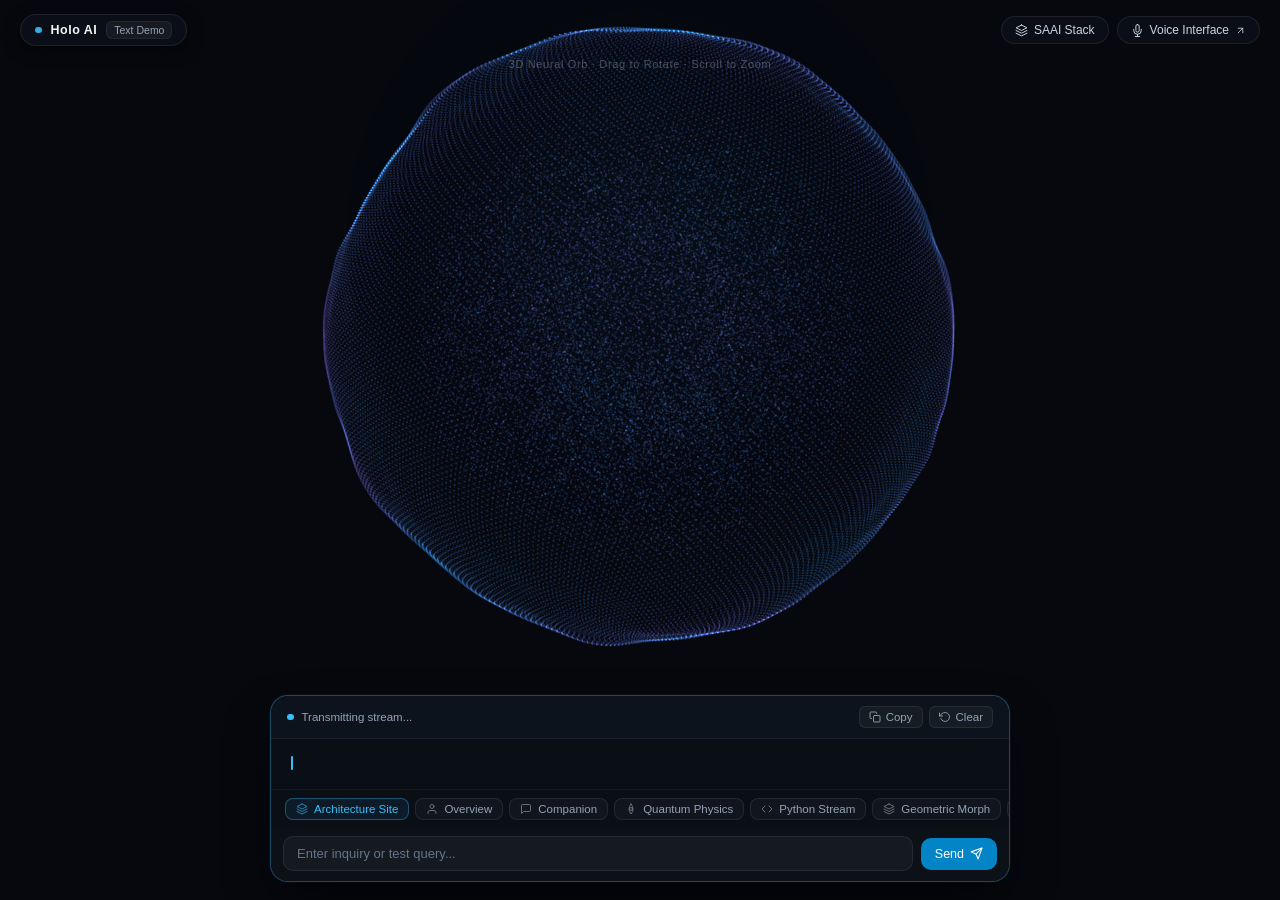
==== demo/index.html @ 4481451e "feat: add sovereign autonomous AI architectural showcase (site) triggered by 'site' command" ====
<!DOCTYPE html>
<html lang="en">
<head>
<meta charset="UTF-8">
<meta name="viewport" content="width=device-width, initial-scale=1.0, maximum-scale=1.0, user-scalable=no">
<title>Holo AI · Interface Demo</title>
<style>
  *, *::before, *::after {
    box-sizing: border-box;
    -webkit-tap-highlight-color: transparent;
  }
  html, body {
    margin: 0;
    padding: 0;
    width: 100%;
    height: 100%;
    overflow: hidden;
    background: #06080e;
    font-family: -apple-system, BlinkMacSystemFont, "Segoe UI", Roboto, "Helvetica Neue", Arial, sans-serif;
    color: #e2e8f0;
  }

  /* Soft, non-aggressive ambient lighting centered behind the Orb */
  #glow {
    position: fixed;
    left: 50%;
    top: 26%;
    width: 72vmin;
    height: 72vmin;
    margin: -36vmin 0 0 -36vmin;
    border-radius: 50%;
    background: radial-gradient(circle, rgba(56, 189, 248, 0.08) 0%, rgba(99, 102, 241, 0.035) 42%, rgba(6, 8, 14, 0) 70%);
    pointer-events: none;
    will-change: transform, opacity;
    transition: transform 0.2s ease-out, opacity 0.25s ease-out;
    z-index: 1;
  }

  /* 3D WebGL Particle Canvas */
  canvas#c {
    position: fixed;
    inset: 0;
    width: 100%;
    height: 100%;
    display: block;
    cursor: grab;
    outline: none;
    user-select: none;
    -webkit-user-select: none;
    touch-action: none;
    z-index: 2;
  }
  canvas#c:active {
    cursor: grabbing;
  }

  /* Top Minimalist Navigation Bar */
  .top-hud {
    position: fixed;
    top: 14px;
    left: 0;
    right: 0;
    display: flex;
    justify-content: space-between;
    align-items: center;
    padding: 0 20px;
    z-index: 10;
    pointer-events: none;
  }
  .hud-brand {
    display: flex;
    align-items: center;
    gap: 9px;
    background: rgba(13, 17, 25, 0.82);
    backdrop-filter: blur(18px);
    -webkit-backdrop-filter: blur(18px);
    border: 1px solid rgba(255, 255, 255, 0.08);
    border-radius: 9999px;
    padding: 6px 14px;
    box-shadow: 0 4px 18px rgba(0, 0, 0, 0.45);
    pointer-events: auto;
  }
  .hud-dot {
    width: 6.5px;
    height: 6.5px;
    border-radius: 50%;
    background: #38bdf8;
    opacity: 0.9;
  }
  .hud-title {
    font-size: 12.5px;
    font-weight: 600;
    letter-spacing: 0.04em;
    color: #f1f5f9;
  }
  .hud-mode-pill {
    font-size: 10.5px;
    font-weight: 500;
    padding: 2px 7px;
    border-radius: 6px;
    background: rgba(255, 255, 255, 0.05);
    color: #94a3b8;
    border: 1px solid rgba(255, 255, 255, 0.06);
  }
  .hud-actions {
    display: flex;
    gap: 8px;
    pointer-events: auto;
  }
  .hud-btn {
    display: inline-flex;
    align-items: center;
    gap: 6px;
    background: rgba(13, 17, 25, 0.82);
    backdrop-filter: blur(18px);
    -webkit-backdrop-filter: blur(18px);
    border: 1px solid rgba(255, 255, 255, 0.08);
    color: #cbd5e1;
    font-size: 12px;
    font-weight: 500;
    padding: 6px 13px;
    border-radius: 9999px;
    text-decoration: none;
    transition: all 0.2s ease;
    cursor: pointer;
  }
  .hud-btn:hover {
    background: rgba(26, 32, 46, 0.9);
    border-color: rgba(255, 255, 255, 0.16);
    color: #f8fafc;
  }

  /* Refined, Minimal Console BELOW the Orb */
  .console-wrapper {
    position: fixed;
    bottom: 18px;
    left: 50%;
    transform: translateX(-50%);
    width: min(92vw, 740px);
    max-height: 46vh;
    display: flex;
    flex-direction: column;
    background: rgba(12, 16, 24, 0.88);
    backdrop-filter: blur(24px);
    -webkit-backdrop-filter: blur(24px);
    border: 1px solid rgba(255, 255, 255, 0.08);
    border-radius: 18px;
    box-shadow: 0 24px 50px -10px rgba(0, 0, 0, 0.75), 0 0 0 1px rgba(255, 255, 255, 0.03);
    z-index: 20;
    overflow: hidden;
    transition: border-color 0.25s ease;
  }
  .console-wrapper.active-stream {
    border-color: rgba(56, 189, 248, 0.35);
  }

  /* Console Header */
  .console-header {
    display: flex;
    justify-content: space-between;
    align-items: center;
    padding: 10px 16px;
    background: rgba(18, 24, 36, 0.55);
    border-bottom: 1px solid rgba(255, 255, 255, 0.06);
  }
  .console-status {
    display: flex;
    align-items: center;
    gap: 8px;
    font-size: 11.5px;
    font-weight: 500;
    color: #94a3b8;
  }
  .status-light {
    width: 6.5px;
    height: 6.5px;
    border-radius: 50%;
    background: #10b981;
    transition: background 0.25s;
  }
  .status-light.streaming {
    background: #38bdf8;
    animation: pulseDot 1s infinite alternate ease-in-out;
  }
  .console-tools {
    display: flex;
    align-items: center;
    gap: 6px;
  }
  .tool-btn {
    display: inline-flex;
    align-items: center;
    gap: 5px;
    background: rgba(255, 255, 255, 0.04);
    border: 1px solid rgba(255, 255, 255, 0.08);
    color: #94a3b8;
    font-size: 11.5px;
    padding: 4px 9px;
    border-radius: 6px;
    cursor: pointer;
    transition: all 0.15s ease;
  }
  .tool-btn:hover {
    color: #f1f5f9;
    border-color: rgba(255, 255, 255, 0.18);
    background: rgba(255, 255, 255, 0.08);
  }

  /* Scrollable Text Body */
  .console-body {
    flex: 1 1 auto;
    overflow-y: auto;
    padding: 14px 18px;
    font-size: 13.5px;
    line-height: 1.62;
    color: #e2e8f0;
    max-height: 230px;
  }
  .console-body::-webkit-scrollbar {
    width: 4px;
  }
  .console-body::-webkit-scrollbar-track {
    background: transparent;
  }
  .console-body::-webkit-scrollbar-thumb {
    background: rgba(255, 255, 255, 0.12);
    border-radius: 4px;
  }
  .console-body::-webkit-scrollbar-thumb:hover {
    background: rgba(255, 255, 255, 0.22);
  }

  /* User Query Pill */
  .user-query-tag {
    display: inline-flex;
    align-items: center;
    gap: 6px;
    font-size: 11px;
    font-weight: 500;
    color: #cbd5e1;
    background: rgba(255, 255, 255, 0.05);
    border: 1px solid rgba(255, 255, 255, 0.08);
    padding: 3px 9px;
    border-radius: 6px;
    margin-bottom: 12px;
    animation: queryAppear 0.22s cubic-bezier(0.16, 1, 0.3, 1) both;
  }
  @keyframes queryAppear {
    0% { opacity: 0; transform: translateY(-4px); }
    100% { opacity: 1; transform: translateY(0); }
  }

  /* Typography */
  .stream-text {
    word-break: break-word;
    font-feature-settings: "cv02", "cv03", "cv04", "cv11";
  }
  .stream-text strong {
    color: #f1f5f9;
    font-weight: 600;
  }
  .stream-text code {
    background: rgba(255, 255, 255, 0.06);
    color: #e2e8f0;
    padding: 2px 5px;
    border-radius: 4px;
    font-size: 12.5px;
    font-family: ui-monospace, SFMono-Regular, Menlo, Monaco, Consolas, monospace;
    border: 1px solid rgba(255, 255, 255, 0.08);
  }
  .stream-text pre {
    background: rgba(6, 9, 15, 0.85);
    border: 1px solid rgba(255, 255, 255, 0.08);
    border-radius: 8px;
    padding: 10px 14px;
    overflow-x: auto;
    margin: 8px 0;
    font-family: ui-monospace, SFMono-Regular, Menlo, Monaco, Consolas, monospace;
    font-size: 12px;
    color: #e2e8f0;
  }
  .para-gap {
    height: 12px;
  }

  /* ================= BUTTERY SMOOTH TOKEN ANIMATIONS ================= */
  @keyframes streamWordFade {
    0% {
      opacity: 0;
      transform: translateY(4px);
      filter: blur(2.5px);
    }
    100% {
      opacity: 1;
      transform: translateY(0);
      filter: blur(0);
    }
  }

  .stream-word {
    display: inline-block;
    white-space: pre-wrap;
    animation: streamWordFade 0.24s cubic-bezier(0.16, 1, 0.3, 1) both;
    will-change: transform, opacity, filter;
  }

  @keyframes blockFadeIn {
    0% {
      opacity: 0;
      transform: translateY(6px);
    }
    100% {
      opacity: 1;
      transform: translateY(0);
    }
  }

  .block-appear {
    animation: blockFadeIn 0.28s cubic-bezier(0.16, 1, 0.3, 1) both;
  }

  /* Smooth breathing vertical caret */
  .lively-cursor {
    display: inline-block;
    width: 2px;
    height: 14px;
    background: #38bdf8;
    margin-left: 2px;
    vertical-align: -2px;
    border-radius: 1px;
    animation: smoothCaretPulse 0.8s ease-in-out infinite alternate;
  }
  @keyframes smoothCaretPulse {
    0% { opacity: 0.25; transform: scaleY(0.85); }
    100% { opacity: 1; transform: scaleY(1); }
  }

  /* Quick Chips Row */
  .chips-row {
    display: flex;
    gap: 6px;
    padding: 8px 14px;
    overflow-x: auto;
    white-space: nowrap;
    border-top: 1px solid rgba(255, 255, 255, 0.05);
  }
  .chips-row::-webkit-scrollbar {
    height: 0;
  }
  .chip {
    flex: 0 0 auto;
    display: inline-flex;
    align-items: center;
    gap: 6px;
    background: rgba(255, 255, 255, 0.03);
    border: 1px solid rgba(255, 255, 255, 0.08);
    color: #94a3b8;
    font-size: 11.5px;
    font-weight: 500;
    padding: 4px 10px;
    border-radius: 8px;
    cursor: pointer;
    transition: all 0.15s ease;
    user-select: none;
  }
  .chip svg {
    opacity: 0.7;
    transition: opacity 0.15s ease;
  }
  .chip:hover {
    background: rgba(255, 255, 255, 0.07);
    border-color: rgba(255, 255, 255, 0.16);
    color: #f1f5f9;
  }
  .chip:hover svg {
    opacity: 1;
  }

  /* Input Bar */
  .console-input-bar {
    display: flex;
    align-items: center;
    gap: 8px;
    padding: 8px 12px 10px 12px;
    background: rgba(12, 16, 24, 0.95);
  }
  .input-field {
    flex: 1;
    background: rgba(255, 255, 255, 0.04);
    border: 1px solid rgba(255, 255, 255, 0.08);
    border-radius: 10px;
    padding: 9px 13px;
    font-size: 13px;
    color: #f8fafc;
    outline: none;
    transition: border-color 0.2s;
  }
  .input-field::placeholder {
    color: #64748b;
  }
  .input-field:focus {
    border-color: rgba(56, 189, 248, 0.45);
  }
  .send-btn {
    display: inline-flex;
    align-items: center;
    gap: 6px;
    background: #0284c7;
    border: none;
    color: #ffffff;
    font-size: 12.5px;
    font-weight: 500;
    padding: 9px 14px;
    border-radius: 10px;
    cursor: pointer;
    transition: background 0.15s ease, opacity 0.15s ease;
  }
  .send-btn:hover {
    background: #0369a1;
  }
  .send-btn:active {
    opacity: 0.9;
  }

  .orb-hint {
    position: fixed;
    top: 58px;
    left: 50%;
    transform: translateX(-50%);
    font-size: 11px;
    color: rgba(148, 163, 184, 0.45);
    letter-spacing: 0.06em;
    pointer-events: none;
    z-index: 5;
    text-align: center;
  }

  @keyframes pulseDot {
    0%, 100% { opacity: 1; }
    50% { opacity: 0.35; }
  }

  @media (max-width: 640px) {
    .console-wrapper {
      width: 95vw;
      bottom: 10px;
      max-height: 52vh;
    }
    .console-body {
      max-height: 180px;
      padding: 10px 14px;
      font-size: 12.8px;
    }
    .hud-title {
      font-size: 12px;
    }
    .hud-mode-pill {
      display: none;
    }
  }

  /* Interactive Architecture Showcase Modal */
  .site-preview-modal {
    position: fixed;
    inset: 0;
    z-index: 1000;
    display: flex;
    align-items: center;
    justify-content: center;
    padding: 20px;
    opacity: 0;
    pointer-events: none;
    transition: opacity 0.28s cubic-bezier(0.16, 1, 0.3, 1);
  }
  .site-preview-modal.active {
    opacity: 1;
    pointer-events: auto;
  }
  .site-preview-backdrop {
    position: absolute;
    inset: 0;
    background: rgba(4, 6, 10, 0.85);
    backdrop-filter: blur(16px);
    -webkit-backdrop-filter: blur(16px);
  }
  .site-preview-container {
    position: relative;
    width: 100%;
    max-width: 1160px;
    height: 88vh;
    max-height: 900px;
    background: #06080e;
    border: 1px solid rgba(255, 255, 255, 0.12);
    border-radius: 14px;
    box-shadow: 0 24px 60px rgba(0, 0, 0, 0.75), 0 0 0 1px rgba(56, 189, 248, 0.15);
    display: flex;
    flex-direction: column;
    overflow: hidden;
    transform: scale(0.96) translateY(8px);
    transition: transform 0.28s cubic-bezier(0.16, 1, 0.3, 1);
  }
  .site-preview-modal.active .site-preview-container {
    transform: scale(1) translateY(0);
  }
  .site-preview-header {
    height: 48px;
    padding: 0 16px;
    background: rgba(12, 16, 24, 0.95);
    border-bottom: 1px solid rgba(255, 255, 255, 0.08);
    display: flex;
    align-items: center;
    justify-content: space-between;
    flex-shrink: 0;
  }
  .site-preview-title-wrap {
    display: flex;
    align-items: center;
    gap: 8px;
  }
  .preview-dot {
    width: 7px;
    height: 7px;
    border-radius: 50%;
    background: #10b981;
    box-shadow: 0 0 8px rgba(16, 185, 129, 0.6);
  }
  .preview-title {
    font-size: 12px;
    font-weight: 600;
    letter-spacing: 0.03em;
    color: #e2e8f0;
    font-family: ui-monospace, SFMono-Regular, monospace;
  }
  .preview-tag {
    font-size: 9px;
    font-weight: 600;
    letter-spacing: 0.08em;
    color: #38bdf8;
    background: rgba(56, 189, 248, 0.1);
    padding: 2px 6px;
    border-radius: 3px;
    font-family: ui-monospace, SFMono-Regular, monospace;
  }
  .site-preview-actions {
    display: flex;
    align-items: center;
    gap: 8px;
  }
  .preview-btn {
    display: inline-flex;
    align-items: center;
    gap: 5px;
    padding: 5px 10px;
    border-radius: 6px;
    font-size: 11px;
    font-weight: 500;
    color: #38bdf8;
    background: rgba(56, 189, 248, 0.1);
    border: 1px solid rgba(56, 189, 248, 0.25);
    text-decoration: none;
    transition: all 0.18s ease;
  }
  .preview-btn:hover {
    background: rgba(56, 189, 248, 0.2);
    color: #ffffff;
  }
  .preview-close-btn {
    display: inline-flex;
    align-items: center;
    justify-content: center;
    width: 28px;
    height: 28px;
    border-radius: 6px;
    background: transparent;
    border: 1px solid rgba(255, 255, 255, 0.08);
    color: #94a3b8;
    cursor: pointer;
    transition: all 0.18s ease;
  }
  .preview-close-btn:hover {
    background: rgba(255, 255, 255, 0.08);
    color: #ffffff;
  }
  .site-preview-body {
    flex: 1;
    position: relative;
    background: #06080e;
  }
  .site-preview-body iframe {
    width: 100%;
    height: 100%;
    border: 0;
    display: block;
    background: #06080e;
  }

  /* Console Embedded Card */
  .console-site-card {
    margin-top: 14px;
    padding: 13px 15px;
    border-radius: 10px;
    background: rgba(14, 20, 30, 0.85);
    border: 1px solid rgba(56, 189, 248, 0.25);
    display: flex;
    flex-direction: column;
    gap: 8px;
    box-shadow: 0 8px 24px rgba(0, 0, 0, 0.45);
    animation: cardAppear 0.35s cubic-bezier(0.16, 1, 0.3, 1) forwards;
  }
  @keyframes cardAppear {
    from { opacity: 0; transform: translateY(6px); }
    to { opacity: 1; transform: translateY(0); }
  }
  .console-site-card-header {
    display: flex;
    align-items: center;
    justify-content: space-between;
    gap: 8px;
  }
  .console-site-badge {
    display: inline-flex;
    align-items: center;
    gap: 5px;
    font-family: ui-monospace, SFMono-Regular, monospace;
    font-size: 10px;
    letter-spacing: 0.08em;
    color: #38bdf8;
    background: rgba(56, 189, 248, 0.1);
    border: 1px solid rgba(56, 189, 248, 0.25);
    padding: 2px 7px;
    border-radius: 4px;
  }
  .console-site-title {
    font-size: 13px;
    font-weight: 600;
    color: #f1f5f9;
  }
  .console-site-sub {
    font-size: 11.5px;
    color: #94a3b8;
    line-height: 1.45;
  }
  .console-site-actions {
    display: flex;
    gap: 8px;
    margin-top: 4px;
    flex-wrap: wrap;
  }
  .console-site-btn {
    display: inline-flex;
    align-items: center;
    gap: 6px;
    padding: 6px 12px;
    border-radius: 6px;
    font-size: 11px;
    font-weight: 500;
    cursor: pointer;
    text-decoration: none;
    transition: all 0.2s ease;
  }
  .console-site-btn-primary {
    background: rgba(56, 189, 248, 0.14);
    color: #38bdf8;
    border: 1px solid rgba(56, 189, 248, 0.35);
  }
  .console-site-btn-primary:hover {
    background: rgba(56, 189, 248, 0.25);
    border-color: #38bdf8;
    color: #ffffff;
  }
  .console-site-btn-secondary {
    background: rgba(255, 255, 255, 0.04);
    color: #cbd5e1;
    border: 1px solid rgba(255, 255, 255, 0.1);
  }
  .console-site-btn-secondary:hover {
    background: rgba(255, 255, 255, 0.08);
    border-color: rgba(255, 255, 255, 0.2);
    color: #ffffff;
  }
  .chip-accent {
    border-color: rgba(56, 189, 248, 0.35) !important;
    background: rgba(56, 189, 248, 0.08) !important;
    color: #38bdf8 !important;
  }
  .chip-accent:hover {
    background: rgba(56, 189, 248, 0.16) !important;
    border-color: #38bdf8 !important;
    color: #ffffff !important;
  }

</style>
</head>
<body>

<div id="glow"></div>
<canvas id="c"></canvas>

<!-- Top Navigation Bar -->
<div class="top-hud">
  <div class="hud-brand">
    <div class="hud-dot"></div>
    <span class="hud-title">Holo AI</span>
    <span class="hud-mode-pill">Text Demo</span>
  </div>
  <div class="hud-actions">
    <button type="button" onclick="openSitePreview()" class="hud-btn" title="View SAAI Architectural Stack">
      <svg width="13" height="13" viewBox="0 0 24 24" fill="none" stroke="currentColor" stroke-width="1.8" stroke-linecap="round" stroke-linejoin="round">
        <polygon points="12 2 2 7 12 12 22 7 12 2"></polygon>
        <polyline points="2 17 12 22 22 17"></polyline>
        <polyline points="2 12 12 17 22 12"></polyline>
      </svg>
      <span>SAAI Stack</span>
    </button>
    <a href="../" class="hud-btn" title="Open Full Voice Companion">
      <svg width="13" height="13" viewBox="0 0 24 24" fill="none" stroke="currentColor" stroke-width="1.8" stroke-linecap="round" stroke-linejoin="round">
        <path d="M12 1a3 3 0 0 0-3 3v8a3 3 0 0 0 6 0V4a3 3 0 0 0-3-3z"></path>
        <path d="M19 10v2a7 7 0 0 1-14 0v-2"></path>
        <line x1="12" y1="19" x2="12" y2="23"></line>
        <line x1="8" y1="23" x2="16" y2="23"></line>
      </svg>
      <span>Voice Interface</span>
      <svg width="11" height="11" viewBox="0 0 24 24" fill="none" stroke="currentColor" stroke-width="1.8" stroke-linecap="round" stroke-linejoin="round">
        <line x1="7" y1="17" x2="17" y2="7"></line>
        <polyline points="7 7 17 7 17 17"></polyline>
      </svg>
    </a>
  </div>
</div>

<div class="orb-hint">3D Neural Orb · Drag to Rotate · Scroll to Zoom</div>

<!-- Lively Agent Output Console Placed Cleanly BELOW the Orb -->
<div class="console-wrapper" id="consoleWrapper">
  <!-- Console Header -->
  <div class="console-header">
    <div class="console-status">
      <span class="status-light" id="statusLight"></span>
      <span id="statusText">System Ready</span>
    </div>
    <div class="console-tools">
      <button type="button" class="tool-btn" id="btnCopy" title="Copy text">
        <svg width="12" height="12" viewBox="0 0 24 24" fill="none" stroke="currentColor" stroke-width="1.8" stroke-linecap="round" stroke-linejoin="round">
          <rect x="9" y="9" width="13" height="13" rx="2" ry="2"></rect>
          <path d="M5 15H4a2 2 0 0 1-2-2V4a2 2 0 0 1 2-2h9a2 2 0 0 1 2 2v1"></path>
        </svg>
        <span>Copy</span>
      </button>
      <button type="button" class="tool-btn" id="btnClear" title="Clear console">
        <svg width="12" height="12" viewBox="0 0 24 24" fill="none" stroke="currentColor" stroke-width="1.8" stroke-linecap="round" stroke-linejoin="round">
          <polyline points="1 4 1 10 7 10"></polyline>
          <path d="M3.51 15a9 9 0 1 0 2.13-9.36L1 10"></path>
        </svg>
        <span>Clear</span>
      </button>
    </div>
  </div>

  <!-- Scrollable Output Stream Body -->
  <div class="console-body" id="consoleBody">
    <div id="queryTagWrap"></div>
    <div class="stream-text" id="streamTarget"></div>
  </div>

  <!-- Quick Interactive Chips with Clean Minimal SVG Icons -->
  <div class="chips-row">
    <div class="chip chip-accent" data-prompt="site">
      <svg width="12" height="12" viewBox="0 0 24 24" fill="none" stroke="currentColor" stroke-width="1.8" stroke-linecap="round" stroke-linejoin="round">
        <polygon points="12 2 2 7 12 12 22 7 12 2"></polygon>
        <polyline points="2 17 12 22 22 17"></polyline>
        <polyline points="2 12 12 17 22 12"></polyline>
      </svg>
      <span>Architecture Site</span>
    </div>
    <div class="chip" data-prompt="Introduce yourself and explain the system architecture.">
      <svg width="12" height="12" viewBox="0 0 24 24" fill="none" stroke="currentColor" stroke-width="1.8" stroke-linecap="round" stroke-linejoin="round">
        <path d="M20 21v-2a4 4 0 0 0-4-4H8a4 4 0 0 0-4 4v2"></path>
        <circle cx="12" cy="7" r="4"></circle>
      </svg>
      <span>Overview</span>
    </div>
    <div class="chip" data-prompt="Kaise ho aap? Hinglish me companion style me baat karo.">
      <svg width="12" height="12" viewBox="0 0 24 24" fill="none" stroke="currentColor" stroke-width="1.8" stroke-linecap="round" stroke-linejoin="round">
        <path d="M21 15a2 2 0 0 1-2 2H7l-4 4V5a2 2 0 0 1 2-2h14a2 2 0 0 1 2 2z"></path>
      </svg>
      <span>Companion</span>
    </div>
    <div class="chip" data-prompt="Explain Quantum Superposition and wave function collapse concisely.">
      <svg width="12" height="12" viewBox="0 0 24 24" fill="none" stroke="currentColor" stroke-width="1.8" stroke-linecap="round" stroke-linejoin="round">
        <circle cx="12" cy="12" r="3"></circle>
        <path d="M12 2a15.3 15.3 0 0 1 4 10 15.3 15.3 0 0 1-4 10 15.3 15.3 0 0 1-4-10 15.3 15.3 0 0 1 4-10z"></path>
      </svg>
      <span>Quantum Physics</span>
    </div>
    <div class="chip" data-prompt="Write an efficient Python async stream generator snippet.">
      <svg width="12" height="12" viewBox="0 0 24 24" fill="none" stroke="currentColor" stroke-width="1.8" stroke-linecap="round" stroke-linejoin="round">
        <polyline points="16 18 22 12 16 6"></polyline>
        <polyline points="8 6 2 12 8 18"></polyline>
      </svg>
      <span>Python Stream</span>
    </div>
    <div class="chip" data-prompt="Switch orb shape to a 3D geometric heart.">
      <svg width="12" height="12" viewBox="0 0 24 24" fill="none" stroke="currentColor" stroke-width="1.8" stroke-linecap="round" stroke-linejoin="round">
        <polygon points="12 2 2 7 12 12 22 7 12 2"></polygon>
        <polyline points="2 17 12 22 22 17"></polyline>
        <polyline points="2 12 12 17 22 12"></polyline>
      </svg>
      <span>Geometric Morph</span>
    </div>
    <div class="chip" data-prompt="Explain the WebGL simplex noise implementation in the vertex shader.">
      <svg width="12" height="12" viewBox="0 0 24 24" fill="none" stroke="currentColor" stroke-width="1.8" stroke-linecap="round" stroke-linejoin="round">
        <rect x="3" y="3" width="18" height="18" rx="2" ry="2"></rect>
        <line x1="3" y1="9" x2="21" y2="9"></line>
        <line x1="9" y1="21" x2="9" y2="9"></line>
      </svg>
      <span>Shader Pipeline</span>
    </div>
  </div>

  <!-- Input Bar with Clean SVG Arrow -->
  <form class="console-input-bar" id="inputForm">
    <input type="text" class="input-field" id="promptInput" placeholder="Enter inquiry or test query..." autocomplete="off" />
    <button type="submit" class="send-btn">
      <span>Send</span>
      <svg width="13" height="13" viewBox="0 0 24 24" fill="none" stroke="currentColor" stroke-width="2" stroke-linecap="round" stroke-linejoin="round">
        <line x1="22" y1="2" x2="11" y2="13"></line>
        <polygon points="22 2 15 22 11 13 2 9 22 2"></polygon>
      </svg>
    </button>
  </form>
</div>

<!-- Interactive Architecture Showcase Modal -->
<div id="sitePreviewModal" class="site-preview-modal" aria-hidden="true">
  <div class="site-preview-backdrop" id="sitePreviewBackdrop"></div>
  <div class="site-preview-container" role="dialog" aria-modal="true" aria-label="SAAI Architectural Showcase">
    <div class="site-preview-header">
      <div class="site-preview-title-wrap">
        <span class="preview-dot"></span>
        <span class="preview-title">SAAI // Autonomous AI Architectural Showcase</span>
        <span class="preview-tag">LIVE HUD</span>
      </div>
      <div class="site-preview-actions">
        <a id="siteFullLink" href="../site" target="_blank" rel="noopener" class="preview-btn">
          <span>Open Full Screen</span>
          <svg width="12" height="12" viewBox="0 0 24 24" fill="none" stroke="currentColor" stroke-width="2" stroke-linecap="round" stroke-linejoin="round">
            <line x1="7" y1="17" x2="17" y2="7"></line>
            <polyline points="7 7 17 7 17 17"></polyline>
          </svg>
        </a>
        <button type="button" id="closeSitePreview" class="preview-close-btn" aria-label="Close Preview">
          <svg width="14" height="14" viewBox="0 0 24 24" fill="none" stroke="currentColor" stroke-width="2" stroke-linecap="round" stroke-linejoin="round">
            <line x1="18" y1="6" x2="6" y2="18"></line>
            <line x1="6" y1="6" x2="18" y2="18"></line>
          </svg>
        </button>
      </div>
    </div>
    <div class="site-preview-body">
      <iframe id="sitePreviewIframe" src="" loading="lazy"></iframe>
    </div>
  </div>
</div>

<script>
// ================= EXACT 3D WEBGL PARTICLE ORB ENGINE (PURE GEOMETRY) =================
const cv = document.getElementById('c');
const gl = cv.getContext('webgl', { antialias: false, alpha: true, premultipliedAlpha: true });
const glowEl = document.getElementById('glow');
const DPR = Math.min(window.devicePixelRatio || 1, 2);
let W = 1, H = 1;

function resize() {
  W = cv.width = Math.floor(innerWidth * DPR);
  H = cv.height = Math.floor(innerHeight * DPR);
  gl.viewport(0, 0, W, H);
}
window.addEventListener('resize', resize);

const VS = `
precision highp float;
attribute vec3 aFrom;
attribute vec3 aTo;
attribute float aSeed;
attribute vec4 aCol;
uniform float uTime, uLevel, uBass, uMid, uHigh, uRotY, uRotX, uDPR, uMorph;
uniform vec2 uScale;
uniform vec2 uOffset;
varying vec3 vColor;
varying float vA;

vec3 mod289(vec3 x){return x-floor(x*(1.0/289.0))*289.0;}
vec4 mod289(vec4 x){return x-floor(x*(1.0/289.0))*289.0;}
vec4 permute(vec4 x){return mod289(((x*34.0)+1.0)*x);}
vec4 taylorInvSqrt(vec4 r){return 1.79284291400159-0.85373472095314*r;}

float snoise(vec3 v){
  const vec2 C=vec2(1.0/6.0,1.0/3.0);
  const vec4 D=vec4(0.0,0.5,1.0,2.0);
  vec3 i=floor(v+dot(v,C.yyy));
  vec3 x0=v-i+dot(i,C.xxx);
  vec3 g=step(x0.yzx,x0.xyz);
  vec3 l=1.0-g;
  vec3 i1=min(g.xyz,l.zxy);
  vec3 i2=max(g.xyz,l.zxy);
  vec3 x1=x0-i1+C.xxx;
  vec3 x2=x0-i2+C.yyy;
  vec3 x3=x0-D.yyy;
  i=mod289(i);
  vec4 p=permute(permute(permute(i.z+vec4(0.0,i1.z,i2.z,1.0))+i.y+vec4(0.0,i1.y,i2.y,1.0))+i.x+vec4(0.0,i1.x,i2.x,1.0));
  float n_=0.142857142857;
  vec3 ns=n_*D.wyz-D.xzx;
  vec4 j=p-49.0*floor(p*ns.z*ns.z);
  vec4 x_=floor(j*ns.z);
  vec4 y_=floor(j-7.0*x_);
  vec4 x=x_*ns.x+ns.yyyy;
  vec4 y=y_*ns.x+ns.yyyy;
  vec4 h=1.0-abs(x)-abs(y);
  vec4 b0=vec4(x.xy,y.xy);
  vec4 b1=vec4(x.zw,y.zw);
  vec4 s0=floor(b0)*2.0+1.0;
  vec4 s1=floor(b1)*2.0+1.0;
  vec4 sh=-step(h,vec4(0.0));
  vec4 a0=b0.xzyw+s0.xzyw*sh.xxyy;
  vec4 a1=b1.xzyw+s1.xzyw*sh.zzww;
  vec3 p0=vec3(a0.xy,h.x);
  vec3 p1=vec3(a0.zw,h.y);
  vec3 p2=vec3(a1.xy,h.z);
  vec3 p3=vec3(a1.zw,h.w);
  vec4 norm=taylorInvSqrt(vec4(dot(p0,p0),dot(p1,p1),dot(p2,p2),dot(p3,p3)));
  p0*=norm.x;p1*=norm.y;p2*=norm.z;p3*=norm.w;
  vec4 m=max(0.6-vec4(dot(x0,x0),dot(x1,x1),dot(x2,x2),dot(x3,x3)),0.0);
  m=m*m;
  return 42.0*dot(m*m,vec4(dot(p0,x0),dot(p1,x1),dot(p2,x2),dot(p3,x3)));
}

void main(){
  float t=uTime;
  float m=clamp((uMorph-aSeed*0.45)/0.55, 0.0, 1.0);
  m=m*m*(3.0-2.0*m);
  vec3 pos=mix(aFrom, aTo, m);
  float mid=sin(3.14159265*m);

  float ang=mid*(1.2+aSeed*2.5);
  float ca=cos(ang), sa=sin(ang);
  pos=vec3(pos.x*ca+pos.z*sa, pos.y, -pos.x*sa+pos.z*ca);
  pos+=vec3(sin(aSeed*127.1), sin(aSeed*311.7), sin(aSeed*74.7))*0.45*mid;

  // Exact Simplex Wave Harmonics from index.html (Pure and clean, zero distortion on touch)
  vec3 dir=normalize(pos+vec3(0.0001));
  float n=snoise(pos*1.5+vec3(0.0, t*0.15, t*0.10));
  float n2=snoise(pos*4.5+vec3(t*0.3, 0.0, -t*0.2));
  float d=(n*(0.012+uLevel*0.05+uBass*0.03)+n2*(0.004+uMid*0.015+uHigh*0.008));
  pos+=dir*d;
  pos*=1.0+uBass*0.05;

  // 3D Matrix Rotation & Perspective Projection
  float cy=cos(uRotY), sy=sin(uRotY), cx=cos(uRotX), sx=sin(uRotX);
  vec3 r1=vec3(pos.x*cy+pos.z*sy, pos.y, -pos.x*sy+pos.z*cy);
  vec3 r2=vec3(r1.x, r1.y*cx-r1.z*sx, r1.y*sx+r1.z*cx);
  float f=1.0/(2.6-r2.z*0.8);
  
  // Clean offset to position orb above console
  gl_Position=vec4(r2.x*f*uScale.x*2.6 + uOffset.x, r2.y*f*uScale.y*2.6 + uOffset.y, 0.0, 1.0);

  float depth=clamp((r2.z/1.6)*0.5+0.5, 0.0, 1.0);
  gl_PointSize=(1.1+depth*2.2+aSeed*0.7)*uDPR*(1.0+uLevel*0.5);

  float cmix=n*0.5+0.5+mid*0.4;
  vec3 c1=vec3(0.12, 0.65, 0.95);
  vec3 c2=vec3(0.50, 0.38, 0.95);
  vec3 c3=vec3(0.85, 0.40, 0.80);
  vec3 col=mix(c1, c2, clamp(cmix+depth*0.3-0.2, 0.0, 1.0));
  col=mix(col, c3, clamp(uLevel*1.0*cmix, 0.0, 0.6));
  vec3 themeCol=col*(0.45+depth*0.65);
  float themeA=(0.30+mid*0.14)*(0.25+depth*0.75);
  vColor=themeCol;
  vA=themeA;
}
`;

const FS = `
precision mediump float;
varying vec3 vColor;
varying float vA;
void main(){
  float circ=1.0-smoothstep(0.05, 0.5, length(gl_PointCoord-0.5));
  float al=circ*vA;
  gl_FragColor=vec4(vColor*al, al*0.5);
}
`;

function createShader(type, src) {
  const s = gl.createShader(type);
  gl.shaderSource(s, src);
  gl.compileShader(s);
  if (!gl.getShaderParameter(s, gl.COMPILE_STATUS)) {
    console.error(gl.getShaderInfoLog(s));
  }
  return s;
}

const prog = gl.createProgram();
gl.attachShader(prog, createShader(gl.VERTEX_SHADER, VS));
gl.attachShader(prog, createShader(gl.FRAGMENT_SHADER, FS));
gl.linkProgram(prog);
gl.useProgram(prog);

// 65,000 Particles 3D Geometry
const N = 65000;
const R = Math.random;

function rndDir() {
  const u = R() * 2 - 1, t = R() * 6.2832, r = Math.sqrt(1 - u * u);
  return [Math.cos(t) * r, u, Math.sin(t) * r];
}

function genSphere() {
  const out = new Float32Array(N * 3), NS = Math.floor(N * 0.75), GA = Math.PI * (3 - Math.sqrt(5));
  for (let i = 0; i < N; i++) {
    let x, y, z;
    if (i < NS) {
      y = 1 - (i / (NS - 1)) * 2;
      const r = Math.sqrt(1 - y * y), t = GA * i;
      x = Math.cos(t) * r;
      z = Math.sin(t) * r;
    } else {
      const d = rndDir(), rad = 0.2 + 0.55 * Math.pow(R(), 0.7);
      x = d[0] * rad;
      y = d[1] * rad;
      z = d[2] * rad;
    }
    out[i * 3] = x;
    out[i * 3 + 1] = y;
    out[i * 3 + 2] = z;
  }
  return out;
}

function genHeart() {
  const out = new Float32Array(N * 3);
  let i = 0;
  while (i < N) {
    const X = (R() * 2 - 1) * 1.3, Y = (R() * 2 - 1) * 0.8, Z = (R() * 2 - 1) * 1.3 - 0.05;
    const a = X * X + 2.25 * Y * Y + Z * Z - 1;
    const v = a * a * a - X * X * Z * Z * Z - 0.1125 * Y * Y * Z * Z * Z;
    if (v <= 0) {
      out[i * 3] = X * 0.85;
      out[i * 3 + 1] = Z * 0.85;
      out[i * 3 + 2] = Y * 0.85;
      i++;
    }
  }
  return out;
}

const seeds = new Float32Array(N);
for (let i = 0; i < N; i++) seeds[i] = R();

const curFrom = new Float32Array(N * 3);
const curTo = new Float32Array(N * 3);
const spherePoints = genSphere();
curFrom.set(spherePoints);
curTo.set(spherePoints);

function mkBuf(name, size, data) {
  const b = gl.createBuffer();
  gl.bindBuffer(gl.ARRAY_BUFFER, b);
  gl.bufferData(gl.ARRAY_BUFFER, data, gl.DYNAMIC_DRAW);
  const loc = gl.getAttribLocation(prog, name);
  gl.enableVertexAttribArray(loc);
  gl.vertexAttribPointer(loc, size, gl.FLOAT, false, 0, 0);
  return b;
}

const bFrom = mkBuf('aFrom', 3, curFrom);
const bTo = mkBuf('aTo', 3, curTo);
mkBuf('aSeed', 1, seeds);

const U = {};
['uTime','uLevel','uBass','uMid','uHigh','uRotY','uRotX','uDPR','uMorph','uScale','uOffset'].forEach(n => {
  U[n] = gl.getUniformLocation(prog, n);
});

gl.uniform1f(U.uDPR, DPR);
gl.enable(gl.BLEND);
gl.blendFunc(gl.ONE, gl.ONE);
gl.clearColor(0, 0, 0, 0);
resize();

// Pure 3D Rotation & Touch Controls (Identical to original index.html)
let rotX = 0, rotY = 0, targetRotX = 0, targetRotY = 0;
let isDragging = false, lastMouseX = 0, lastMouseY = 0;
let pointerDownX = 0, pointerDownY = 0, pointerDownTime = 0;
let userZoom = 1.0, morph = 1.0;
let tapPulseEnergy = 0;

window.addEventListener('pointerdown', e => {
  if (e.target.closest('#consoleWrapper, .top-hud')) return;
  isDragging = true;
  lastMouseX = e.clientX;
  lastMouseY = e.clientY;
  pointerDownX = e.clientX;
  pointerDownY = e.clientY;
  pointerDownTime = performance.now();
});

window.addEventListener('pointermove', e => {
  if (!isDragging) return;
  const dx = e.clientX - lastMouseX;
  const dy = e.clientY - lastMouseY;
  targetRotY += dx * 0.006;
  targetRotX += dy * 0.006;
  lastMouseX = e.clientX;
  lastMouseY = e.clientY;
});

window.addEventListener('pointerup', e => {
  if (isDragging) {
    isDragging = false;
    const dist = Math.hypot(e.clientX - pointerDownX, e.clientY - pointerDownY);
    const duration = performance.now() - pointerDownTime;
    // On quick tap: add a gentle, harmonious energy wave to the orb
    if (dist < 20 && duration < 400) {
      tapPulseEnergy = 0.25;
    }
  }
});
window.addEventListener('pointercancel', () => { isDragging = false; });

// Multi-touch pinch-to-zoom
let initialPinchDist = null, initialPinchZoom = 1.0;
window.addEventListener('touchstart', e => {
  if (e.touches && e.touches.length === 2) {
    const dx = e.touches[0].clientX - e.touches[1].clientX;
    const dy = e.touches[0].clientY - e.touches[1].clientY;
    initialPinchDist = Math.hypot(dx, dy);
    initialPinchZoom = userZoom;
  }
}, { passive: true });

window.addEventListener('touchmove', e => {
  if (e.touches && e.touches.length === 2 && initialPinchDist) {
    const dx = e.touches[0].clientX - e.touches[1].clientX;
    const dy = e.touches[0].clientY - e.touches[1].clientY;
    const dist = Math.hypot(dx, dy);
    userZoom = Math.min(2.5, Math.max(0.4, initialPinchZoom * (dist / initialPinchDist)));
  }
}, { passive: true });

window.addEventListener('touchend', e => {
  if (!e.touches || e.touches.length < 2) initialPinchDist = null;
}, { passive: true });

window.addEventListener('wheel', e => {
  if (e.target.closest('#consoleWrapper')) return;
  e.preventDefault();
  const delta = e.deltaY < 0 ? 0.06 : -0.06;
  userZoom = Math.min(2.5, Math.max(0.4, userZoom + delta));
}, { passive: false });

function morphTo(newPoints) {
  for (let i = 0; i < N; i++) {
    let m = Math.min(1, Math.max(0, (morph - seeds[i] * 0.45) / 0.55));
    m = m * m * (3 - 2 * m);
    for (let c = 0; c < 3; c++) {
      const k = i * 3 + c;
      curFrom[k] = curFrom[k] * (1 - m) + curTo[k] * m;
    }
  }
  curTo.set(newPoints);
  morph = 0;
  gl.bindBuffer(gl.ARRAY_BUFFER, bFrom);
  gl.bufferData(gl.ARRAY_BUFFER, curFrom, gl.DYNAMIC_DRAW);
  gl.bindBuffer(gl.ARRAY_BUFFER, bTo);
  gl.bufferData(gl.ARRAY_BUFFER, curTo, gl.DYNAMIC_DRAW);
}

// Render loop: Pure 3D WebGL rotation matching index.html
let lastT = performance.now();
let audioLevel = 0, bassLevel = 0, midLevel = 0, highLevel = 0;
let isAgentGenerating = false;

function render(now) {
  requestAnimationFrame(render);
  const dt = Math.min((now - lastT) * 0.001, 0.1);
  lastT = now;
  const t = now * 0.001;

  rotX += (targetRotX - rotX) * 0.08;
  rotY += (targetRotY - rotY) * 0.08;
  if (!isDragging) {
    targetRotY += 0.0035;
  }
  if (morph < 1.0) {
    morph = Math.min(1.0, morph + dt * 0.85);
  }

  // Smooth decay of tap wave
  if (tapPulseEnergy > 0.001) {
    tapPulseEnergy *= 0.92;
  } else {
    tapPulseEnergy = 0;
  }

  // Pure harmonic audio frequencies
  if (isAgentGenerating) {
    const pulse1 = Math.sin(t * 7.0) * 0.5 + 0.5;
    audioLevel = 0.12 + pulse1 * 0.14 + tapPulseEnergy;
    bassLevel = 0.14 + pulse1 * 0.12 + tapPulseEnergy;
    midLevel = 0.10 + Math.sin(t * 12.0) * 0.08;
    highLevel = 0.06;
  } else {
    const breathe = Math.sin(t * 1.3) * 0.5 + 0.5;
    audioLevel = 0.025 + breathe * 0.035 + tapPulseEnergy;
    bassLevel = 0.03 + breathe * 0.04 + tapPulseEnergy;
    midLevel = 0.012;
    highLevel = 0.006;
  }

  // Glow subtle reactivity
  const glowScale = 1.0 + bassLevel * 0.16;
  const glowOpacity = 0.40 + audioLevel * 0.35;
  glowEl.style.transform = `scale(${glowScale})`;
  glowEl.style.opacity = glowOpacity;

  // Responsive scale & vertical offset positioning
  const aspect = W / H;
  let scX = 1.0, scY = 1.0;
  let offsetY = 0.28;

  if (aspect < 1.0) {
    const mobileFit = 0.58;
    scX = mobileFit;
    scY = mobileFit * aspect;
    offsetY = 0.32;
  } else {
    const desktopFit = 0.65;
    scX = desktopFit / aspect;
    scY = desktopFit;
    offsetY = 0.26;
  }

  scX *= userZoom;
  scY *= userZoom;

  gl.uniform1f(U.uTime, t);
  gl.uniform1f(U.uLevel, audioLevel);
  gl.uniform1f(U.uBass, bassLevel);
  gl.uniform1f(U.uMid, midLevel);
  gl.uniform1f(U.uHigh, highLevel);
  gl.uniform1f(U.uRotX, rotX);
  gl.uniform1f(U.uRotY, rotY);
  gl.uniform1f(U.uMorph, morph);
  gl.uniform2f(U.uScale, scX, scY);
  gl.uniform2f(U.uOffset, 0.0, offsetY);

  gl.clear(gl.COLOR_BUFFER_BIT);
  gl.drawArrays(gl.POINTS, 0, N);
}
requestAnimationFrame(render);


// ================= BUTTERY-SMOOTH PROGRESSIVE TOKEN STREAMING ENGINE =================
const streamTarget = document.getElementById('streamTarget');
const queryTagWrap = document.getElementById('queryTagWrap');
const statusLight = document.getElementById('statusLight');
const statusText = document.getElementById('statusText');
const consoleWrapper = document.getElementById('consoleWrapper');
const consoleBody = document.getElementById('consoleBody');
const promptInput = document.getElementById('promptInput');
const inputForm = document.getElementById('inputForm');
const btnCopy = document.getElementById('btnCopy');
const btnClear = document.getElementById('btnClear');

let activeAnimationId = null;
let currentRawReply = '';

function parseMarkdownToStreamTokens(md) {
  const tokens = [];
  const lines = md.split('\n');
  let inCode = false;

  for (let i = 0; i < lines.length; i++) {
    let line = lines[i];

    if (line.trim().startsWith('```')) {
      if (!inCode) {
        inCode = true;
        tokens.push({ type: 'open_block', tag: 'pre' });
        tokens.push({ type: 'open_inline', tag: 'code' });
      } else {
        inCode = false;
        tokens.push({ type: 'close_inline' });
        tokens.push({ type: 'close_block' });
      }
      continue;
    }

    if (inCode) {
      tokens.push({ type: 'code_line', text: line + '\n' });
      continue;
    }

    if (line.trim() === '') {
      tokens.push({ type: 'break' });
      continue;
    }

    const isList = /^\s*[-•]\s+/.test(line);
    if (isList) {
      line = line.replace(/^\s*[-•]\s+/, '• ');
    }

    const parts = line.split(/(\*\*[^*]+\*\*|`[^`]+`|\*[^*]+\*)/g);
    for (const part of parts) {
      if (!part) continue;
      if (part.startsWith('**') && part.endsWith('**')) {
        tokens.push({ type: 'open_inline', tag: 'strong' });
        const inner = part.slice(2, -2);
        const words = inner.match(/\S+|\s+/g) || [inner];
        for (const w of words) tokens.push({ type: 'word', text: w });
        tokens.push({ type: 'close_inline' });
      } else if (part.startsWith('`') && part.endsWith('`')) {
        tokens.push({ type: 'open_inline', tag: 'code' });
        tokens.push({ type: 'word', text: part.slice(1, -1) });
        tokens.push({ type: 'close_inline' });
      } else if (part.startsWith('*') && part.endsWith('*')) {
        tokens.push({ type: 'open_inline', tag: 'em' });
        const inner = part.slice(1, -1);
        const words = inner.match(/\S+|\s+/g) || [inner];
        for (const w of words) tokens.push({ type: 'word', text: w });
        tokens.push({ type: 'close_inline' });
      } else {
        const words = part.match(/\S+|\s+/g) || [part];
        for (const w of words) tokens.push({ type: 'word', text: w });
      }
    }

    tokens.push({ type: 'line_end' });
  }

  return tokens;
}

function streamLivelyResponse(fullText, userQuery) {
  if (activeAnimationId) {
    cancelAnimationFrame(activeAnimationId);
    activeAnimationId = null;
  }

  isAgentGenerating = true;
  currentRawReply = fullText;
  consoleWrapper.classList.add('active-stream');
  statusLight.className = 'status-light streaming';
  statusText.textContent = 'Transmitting stream...';

  if (userQuery) {
    queryTagWrap.innerHTML = `<div class="user-query-tag"><span>Inquiry</span><span>&rsaquo;</span><span>${escapeHtml(userQuery)}</span></div>`;
  } else {
    queryTagWrap.innerHTML = '';
  }

  streamTarget.innerHTML = '';
  const cursor = document.createElement('span');
  cursor.className = 'lively-cursor';
  cursor.id = 'streamCursor';
  streamTarget.appendChild(cursor);

  const tokens = parseMarkdownToStreamTokens(fullText);
  let tokenIndex = 0;
  const elementStack = [streamTarget];

  let lastFrameTime = performance.now();
  let tokenAccumulator = 0;
  const tokensPerMs = 0.038;

  function processSingleToken(tok) {
    const currentParent = elementStack[elementStack.length - 1];

    if (tok.type === 'open_block') {
      const el = document.createElement(tok.tag);
      el.className = 'block-appear';
      currentParent.insertBefore(el, cursor);
      elementStack.push(el);
    } else if (tok.type === 'open_inline') {
      const el = document.createElement(tok.tag);
      currentParent.insertBefore(el, cursor);
      elementStack.push(el);
    } else if (tok.type === 'close_block' || tok.type === 'close_inline') {
      if (elementStack.length > 1) {
        elementStack.pop();
      }
    } else if (tok.type === 'word') {
      if (/^\s+$/.test(tok.text)) {
        const spaceNode = document.createTextNode(tok.text);
        currentParent.insertBefore(spaceNode, cursor);
      } else {
        const span = document.createElement('span');
        span.className = 'stream-word';
        span.textContent = tok.text;
        currentParent.insertBefore(span, cursor);
      }
    } else if (tok.type === 'code_line') {
      const span = document.createElement('span');
      span.className = 'stream-word';
      span.textContent = tok.text;
      currentParent.insertBefore(span, cursor);
    } else if (tok.type === 'break') {
      const gap = document.createElement('div');
      gap.className = 'para-gap';
      currentParent.insertBefore(gap, cursor);
    } else if (tok.type === 'line_end') {
      if (!currentParent.closest('pre')) {
        const br = document.createElement('br');
        currentParent.insertBefore(br, cursor);
      }
    }
  }

  function frameStep(now) {
    const delta = Math.min(now - lastFrameTime, 100);
    lastFrameTime = now;
    tokenAccumulator += delta * tokensPerMs;

    while (tokenAccumulator >= 1.0 && tokenIndex < tokens.length) {
      processSingleToken(tokens[tokenIndex]);
      tokenIndex++;
      tokenAccumulator -= 1.0;
    }

    const targetScroll = consoleBody.scrollHeight - consoleBody.clientHeight;
    if (targetScroll > consoleBody.scrollTop + 0.5) {
      consoleBody.scrollTop += (targetScroll - consoleBody.scrollTop) * 0.16;
    }

    if (tokenIndex < tokens.length) {
      activeAnimationId = requestAnimationFrame(frameStep);
    } else {
      activeAnimationId = null;
      isAgentGenerating = false;
      consoleWrapper.classList.remove('active-stream');
      statusLight.className = 'status-light';
      statusText.textContent = 'Completed';

      function settleScroll() {
        const remaining = consoleBody.scrollHeight - consoleBody.clientHeight - consoleBody.scrollTop;
        if (remaining > 0.5) {
          consoleBody.scrollTop += remaining * 0.2;
          requestAnimationFrame(settleScroll);
        } else {
          consoleBody.scrollTop = consoleBody.scrollHeight - consoleBody.clientHeight;
        }
      }
      requestAnimationFrame(settleScroll);

      if (cardData) {
        const cardEl = document.createElement('div');
        cardEl.className = 'console-site-card';
        cardEl.innerHTML = `
          <div class="console-site-card-header">
            <span class="console-site-badge">
              <svg width="10" height="10" viewBox="0 0 24 24" fill="none" stroke="currentColor" stroke-width="2" stroke-linecap="round" stroke-linejoin="round">
                <circle cx="12" cy="12" r="10"></circle>
                <polygon points="10 8 16 12 10 16 10 8"></polygon>
              </svg>
              <span>${escapeHtml(cardData.badge || 'REEL SHOWCASE')}</span>
            </span>
          </div>
          <div class="console-site-title">${escapeHtml(cardData.title || 'SAAI — Autonomous AI Architecture')}</div>
          <div class="console-site-sub">${escapeHtml(cardData.subtitle || '')}</div>
          <div class="console-site-actions">
            <button type="button" class="console-site-btn console-site-btn-primary" onclick="openSitePreview('${cardData.url || './site'}')">
              <svg width="12" height="12" viewBox="0 0 24 24" fill="none" stroke="currentColor" stroke-width="2" stroke-linecap="round" stroke-linejoin="round">
                <rect x="3" y="3" width="18" height="18" rx="2" ry="2"></rect>
                <line x1="9" y1="3" x2="9" y2="21"></line>
              </svg>
              <span>Preview in HUD</span>
            </button>
            <a href="${cardData.url || './site'}" target="_blank" rel="noopener" class="console-site-btn console-site-btn-secondary">
              <svg width="12" height="12" viewBox="0 0 24 24" fill="none" stroke="currentColor" stroke-width="2" stroke-linecap="round" stroke-linejoin="round">
                <path d="M18 13v6a2 2 0 0 1-2 2H5a2 2 0 0 1-2-2V8a2 2 0 0 1 2-2h6"></path>
                <polyline points="15 3 21 3 21 9"></polyline>
                <line x1="10" y1="14" x2="21" y2="3"></line>
              </svg>
              <span>Open Full Screen ↗</span>
            </a>
          </div>
        `;
        streamTarget.appendChild(cardEl);
      }

      setTimeout(() => {
        cursor.style.transition = 'opacity 0.4s ease';
        cursor.style.opacity = '0';
        setTimeout(() => cursor.remove(), 400);
      }, 800);
    }
  }

  activeAnimationId = requestAnimationFrame(frameStep);
}

function escapeHtml(str) {
  return str.replace(/&/g, '&amp;').replace(/</g, '&lt;').replace(/>/g, '&gt;');
}

const DEMO_KNOWLEDGE = [
  {
    pattern: /(^site$|\bsite\b|architecture site|show site|open site|autonomous ai|sovereign ai|portfolio|7-layer|ecosystem|reel|agentic)/i,
    card: {
      badge: '7-LAYER REEL SPEC',
      title: 'SAAI — Sovereign Autonomous AI Architecture',
      subtitle: 'Constitutional 7-Layer Stack · 478 MCP Tools · Josh Lab Arbitrage (Polygon) · Kronos Forecaster',
      url: '../site'
    },
    action: () => {
      // Auto open HUD modal preview smoothly after brief delay
      setTimeout(() => {
        openSitePreview('../site');
      }, 1500);
    },
    reply: `**Autonomous AI Systems Architecture // Reel Showcase Active**\n\n` +
           `Synthesizing the Sovereign Autonomous AI Architecture as demonstrated in the ecosystem showcase:\n\n` +
           `• **Layer 01 (Cognitive Core):** Semantic Intent Decomposition & Dynamic Multi-Model Routing.\n` +
           `• **Layer 02 (Tool Orchestration):** 478 MCP Tools unified across 14 Sovereign Sandboxed Servers.\n` +
           `• **Layer 03 (Redundant Memory):** 4-Tier Memory Topology with Vectorized Associative Retrieval.\n` +
           `• **Layer 04 (Reflection Loop):** Real-time Self-Correction, Hallucination Gatekeeper, and Error Trapping.\n` +
           `• **Layer 05 (Event Routing):** Async Reactive Event Broker with Microsecond Stream Ingestion.\n` +
           `• **Layer 06 (Consensus Parliament):** Multi-LLM Deliberative Council for High-Entropy Decision Logic.\n` +
           `• **Layer 07 (Sovereign Security):** Ephemeral Zero-Trust Execution Enclaves with Hardware-Enforced Secrets.\n\n` +
           `**Production Showcase Engines:**\n` +
           `• **Josh Lab Arbitrage:** Polygon Mainnet Flash Liquidity Engine with Microsecond Mempool Sniping.\n` +
           `• **Kronos Engine:** High-Dimensional Multi-Variate Time Series Forecaster.\n\n` +
           `*(Full interactive architectural site launch ho chuki hai. Neeche diye gaye button ya HUD overlay me pura stack explore karein.)*`
  },
  {
    pattern: /who are you|tum kaun ho|introduce yourself|apna parichay|architecture|overview/i,
    reply: `I am **Holo AI**—an interactive 3D Neural Interface running natively in your browser.\n\n` +
           `**System Characteristics:**\n` +
           `• **65,000 Particle WebGL Orb:** GPU-accelerated Simplex Noise displacement executed per-vertex at 60 FPS.\n` +
           `• **Silent Test Mode:** Designed specifically for evaluating visual kinetics, text cadence, and structural fluidity without voice audio.\n` +
           `• **Dynamic Offset Geometry:** Positioned in the upper view frustum to maintain absolute separation from the lower console.\n\n` +
           `*(Namaste! Main Holo AI hoon—aapka visual interface. Upar 3D orb ko drag karke inspect karein aur neeche test queries execute karein.)*`
  },
  {
    pattern: /kaise ho|kya haal|kya chal raha|kaisa hai|hinglish|companion/i,
    reply: `Main bilkul theek hoon. 3D Neural Orb 60 FPS par bina kisi lag ke smoothly operate kar raha hai.\n\n` +
           `Is demo interface me sound ko intentionally off rakha gaya hai taaki layout aur live text streaming ka clean visual experience test kiya ja sake.\n\n` +
           `Aap koi code snippet generate karwana chahte hain ya koi specific algorithm test karna chahte hain?`
  },
  {
    pattern: /quantum|superposition|qubit|physics/i,
    reply: `**Quantum Superposition & Orbital State Space:**\n\n` +
           `In classical systems, information resolves strictly to binary states: {0, 1}. A quantum qubit exists as a normalized coherent linear superposition:\n\n` +
           `|ψ⟩ = α|0⟩ + β|1⟩, where |α|² + |β|² = 1\n\n` +
           `The 65,000 starlight particles above mathematically mirror this principle. They do not occupy discrete rigid locations; their coordinates are evaluated continuously over a 3D probability density manifold.`
  },
  {
    pattern: /python|async|code|pipeline/i,
    reply: `**Asynchronous Token Stream Generator (Python):**\n\n` +
           `\`\`\`python\nimport asyncio\nimport sys\n\nasync def stream_tokens(payload: list[str], interval_ms: float = 24.0):\n    delay = interval_ms / 1000.0\n    for token in payload:\n        sys.stdout.write(token + " ")\n        sys.stdout.flush()\n        await asyncio.sleep(delay)\n    sys.stdout.write("\\n")\n\n# Execution sample\nasyncio.run(stream_tokens(["Interface", "Stream", "Operational", "At", "60FPS"]))\n\`\`\`\n` +
           `Non-blocking, zero thread-locking, and fully aligned with reactive UI architectures.`
  },
  {
    pattern: /heart|dil|morph|geometry/i,
    action: () => { morphTo(genHeart()); },
    reply: `**Manifold Transition Initiated:**\n\n` +
           `The 65,000 particles have migrated their parametric coordinates to an algebraic 3D cardioid boundary surface.\n\n` +
           `Drag the canvas to rotate the transformed structure along arbitrary 3D axes.`
  },
  {
    pattern: /sphere|orb|ball|circle/i,
    action: () => { morphTo(genSphere()); },
    reply: `**Restoring Spherical Geodesic Orb:**\n\n` +
           `Particle coordinates successfully transitioned back to the default 3D starlight particle sphere with full Simplex wave dynamics.`
  },
  {
    pattern: /shader|glsl|webgl|simplex/i,
    reply: `**GPU Shader Architecture:**\n\n` +
           `1. **Per-Vertex Noise Evaluation:** Custom Simplex noise operates directly inside the vertex shader across all 65,000 points in parallel.\n` +
           `2. **Perspective Math:** Depth scaling is governed by: f = 1.0 / (2.6 - r2.z * 0.8).\n` +
           `3. **Vertical Frustum Offset:** The uOffset.y uniform elevates the orb center upward, ensuring the output console never collides with or obscures the 3D focal point.`
  }
];

function handleUserQuery(query) {
  query = (query || '').trim();
  if (!query) return;

  let matched = DEMO_KNOWLEDGE.find(k => k.pattern.test(query));
  let replyText = '';
  let cardData = null;

  if (matched) {
    if (matched.action) matched.action();
    replyText = matched.reply;
    cardData = matched.card || null;
  } else {
    replyText = `**Inquiry Acknowledged:** "${query}"\n\n` +
                `**Processing Details:**\n` +
                `• **Interface State:** Silent Test Bench active.\n` +
                `• **Throughput:** Real-time token cadence verified.\n` +
                `• **Orb Coupling:** Kinetic resonance dynamically modulated to the text stream.`;
  }

  streamLivelyResponse(replyText, query, cardData);
}

// Event Listeners
inputForm.addEventListener('submit', e => {
  e.preventDefault();
  const q = promptInput.value;
  if (!q.trim()) return;
  promptInput.value = '';
  promptInput.blur();
  handleUserQuery(q);
});

document.querySelectorAll('.chip').forEach(chip => {
  chip.addEventListener('click', () => {
    const p = chip.getAttribute('data-prompt');
    handleUserQuery(p);
  });
});

btnCopy.addEventListener('click', () => {
  if (!currentRawReply) return;
  navigator.clipboard.writeText(currentRawReply).then(() => {
    const origHTML = btnCopy.innerHTML;
    btnCopy.innerHTML = `
      <svg width="12" height="12" viewBox="0 0 24 24" fill="none" stroke="currentColor" stroke-width="2" stroke-linecap="round" stroke-linejoin="round">
        <polyline points="20 6 9 17 4 12"></polyline>
      </svg>
      <span>Copied</span>
    `;
    setTimeout(() => { btnCopy.innerHTML = origHTML; }, 1500);
  });
});

btnClear.addEventListener('click', () => {
  if (activeAnimationId) cancelAnimationFrame(activeAnimationId);
  activeAnimationId = null;
  isAgentGenerating = false;
  queryTagWrap.innerHTML = '';
  streamTarget.innerHTML = '<span style="color:#64748b; font-style:italic;">Console cleared. Select a chip or enter a query above to initiate output stream.</span>';
  statusLight.className = 'status-light';
  statusText.textContent = 'System Ready';
});


// ================= INTERACTIVE ARCHITECTURE SHOWCASE MODAL =================
function openSitePreview(url) {
  const modal = document.getElementById('sitePreviewModal');
  const iframe = document.getElementById('sitePreviewIframe');
  const fullLink = document.getElementById('siteFullLink');
  if (!modal || !iframe) return;
  const targetUrl = url || '../site';
  if (fullLink) fullLink.href = targetUrl;
  if (!iframe.src || iframe.src === 'about:blank' || !iframe.src.endsWith('/site')) {
    iframe.src = targetUrl;
  }
  modal.classList.add('active');
  modal.setAttribute('aria-hidden', 'false');
  document.body.style.overflow = 'hidden';
}

function closeSitePreview() {
  const modal = document.getElementById('sitePreviewModal');
  if (!modal) return;
  modal.classList.remove('active');
  modal.setAttribute('aria-hidden', 'true');
  document.body.style.overflow = '';
  const iframe = document.getElementById('sitePreviewIframe');
  if (iframe) iframe.src = '';
}

const siteBackdrop = document.getElementById('sitePreviewBackdrop');
if (siteBackdrop) siteBackdrop.addEventListener('click', closeSitePreview);

const closeBtn = document.getElementById('closeSitePreview');
if (closeBtn) closeBtn.addEventListener('click', closeSitePreview);

window.addEventListener('keydown', (e) => {
  if (e.key === 'Escape') closeSitePreview();
});

window.addEventListener('DOMContentLoaded', () => {
  setTimeout(() => {
    streamLivelyResponse(
      `**Holo AI // Test Interface Ready**\n\n` +
      `• **3D Particle Orb:** Active above. Touch or drag to rotate.\n` +
      `• **Silent Architecture:** Audio voice output is disabled for pure visual and textual evaluation.\n` +
      `• **Interaction:** Select an option from the chips below or type a query in the input bar.`,
      null
    );
  }, 350);
});
</script>
</body>
</html>
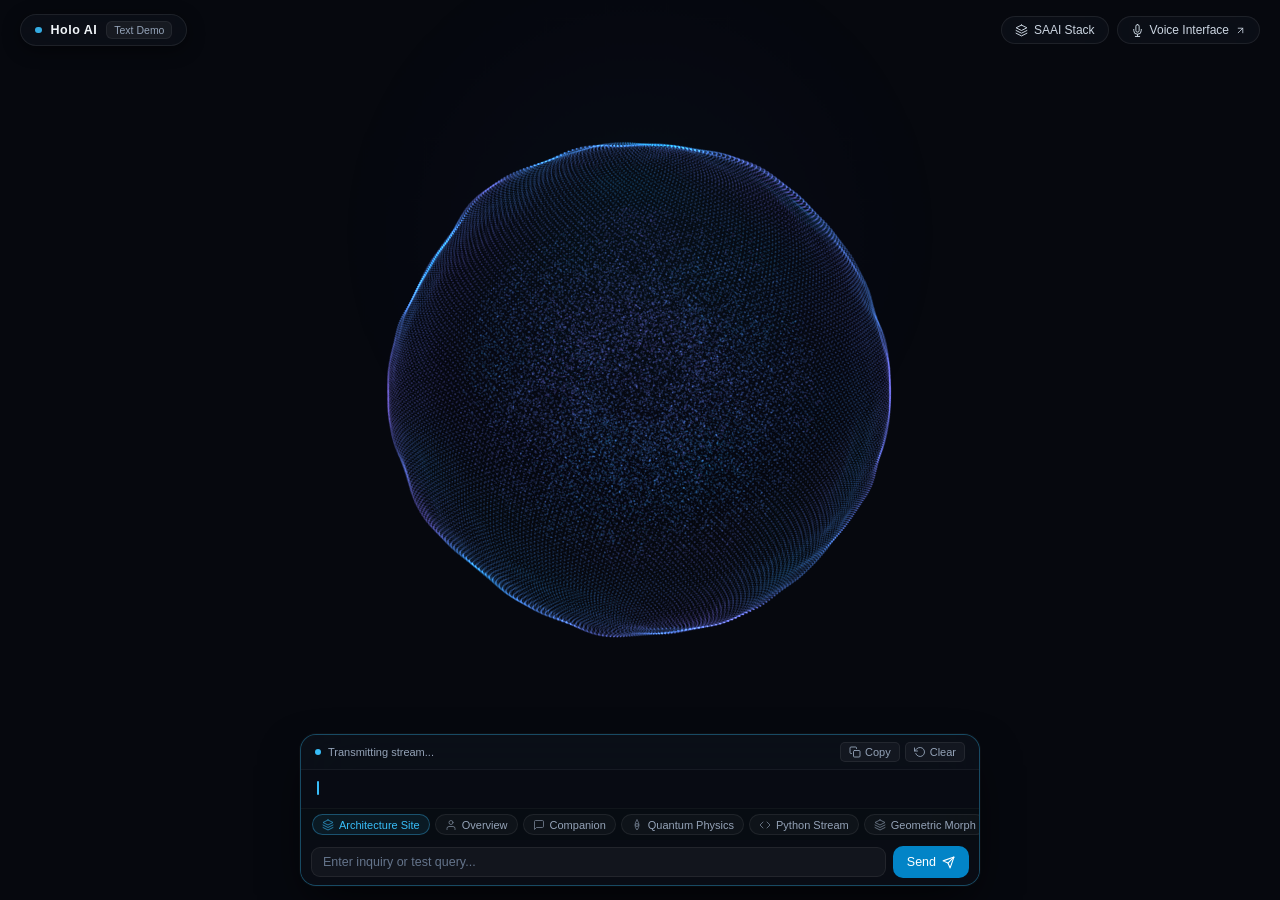
==== commit 5bc86e9a: "fix(ui): un-congest layout with airy floating console and eliminate touch-hold blue selection rectan" ====
--- a/demo/index.html
+++ b/demo/index.html
@@ -7,7 +7,9 @@
 <style>
   *, *::before, *::after {
     box-sizing: border-box;
-    -webkit-tap-highlight-color: transparent;
+    -webkit-tap-highlight-color: transparent !important;
+    -webkit-touch-callout: none !important;
+    outline: none !important;
   }
   html, body {
     margin: 0;
@@ -18,6 +20,20 @@
     background: #06080e;
     font-family: -apple-system, BlinkMacSystemFont, "Segoe UI", Roboto, "Helvetica Neue", Arial, sans-serif;
     color: #e2e8f0;
+    -webkit-user-select: none !important;
+    -moz-user-select: none !important;
+    -ms-user-select: none !important;
+    user-select: none !important;
+    -webkit-touch-callout: none !important;
+    -webkit-tap-highlight-color: transparent !important;
+  }
+  ::selection {
+    background: transparent !important;
+    color: inherit !important;
+  }
+  ::-moz-selection {
+    background: transparent !important;
+    color: inherit !important;
   }
 
   /* Soft, non-aggressive ambient lighting centered behind the Orb */
@@ -36,7 +52,7 @@
     z-index: 1;
   }
 
-  /* 3D WebGL Particle Canvas */
+  /* 3D WebGL Particle Canvas - Pure 3D, Zero Touch Selection Highlight */
   canvas#c {
     position: fixed;
     inset: 0;
@@ -44,14 +60,19 @@
     height: 100%;
     display: block;
     cursor: grab;
-    outline: none;
-    user-select: none;
-    -webkit-user-select: none;
+    outline: none !important;
+    -webkit-tap-highlight-color: transparent !important;
+    -webkit-touch-callout: none !important;
+    -webkit-user-select: none !important;
+    user-select: none !important;
+    -webkit-user-drag: none !important;
     touch-action: none;
     z-index: 2;
   }
-  canvas#c:active {
+  canvas#c:active, canvas#c:focus {
     cursor: grabbing;
+    outline: none !important;
+    box-shadow: none !important;
   }
 
   /* Top Minimalist Navigation Bar */
@@ -130,50 +151,50 @@
     color: #f8fafc;
   }
 
-  /* Refined, Minimal Console BELOW the Orb */
+  /* Refined, Airy, Minimal Floating Console BELOW the Orb */
   .console-wrapper {
     position: fixed;
-    bottom: 18px;
+    bottom: 14px;
     left: 50%;
     transform: translateX(-50%);
-    width: min(92vw, 740px);
-    max-height: 46vh;
+    width: min(90vw, 680px);
+    max-height: 38vh;
     display: flex;
     flex-direction: column;
-    background: rgba(12, 16, 24, 0.88);
-    backdrop-filter: blur(24px);
-    -webkit-backdrop-filter: blur(24px);
-    border: 1px solid rgba(255, 255, 255, 0.08);
-    border-radius: 18px;
-    box-shadow: 0 24px 50px -10px rgba(0, 0, 0, 0.75), 0 0 0 1px rgba(255, 255, 255, 0.03);
+    background: rgba(10, 14, 22, 0.76);
+    backdrop-filter: blur(28px);
+    -webkit-backdrop-filter: blur(28px);
+    border: 1px solid rgba(255, 255, 255, 0.07);
+    border-radius: 16px;
+    box-shadow: 0 20px 48px -10px rgba(0, 0, 0, 0.7), 0 0 0 1px rgba(255, 255, 255, 0.03);
     z-index: 20;
     overflow: hidden;
-    transition: border-color 0.25s ease;
+    transition: border-color 0.25s ease, max-height 0.3s ease;
   }
   .console-wrapper.active-stream {
     border-color: rgba(56, 189, 248, 0.35);
   }
 
-  /* Console Header */
+  /* Console Header - Slim & Clean */
   .console-header {
     display: flex;
     justify-content: space-between;
     align-items: center;
-    padding: 10px 16px;
-    background: rgba(18, 24, 36, 0.55);
-    border-bottom: 1px solid rgba(255, 255, 255, 0.06);
+    padding: 7px 14px;
+    background: rgba(14, 19, 28, 0.5);
+    border-bottom: 1px solid rgba(255, 255, 255, 0.05);
   }
   .console-status {
     display: flex;
     align-items: center;
-    gap: 8px;
-    font-size: 11.5px;
+    gap: 7px;
+    font-size: 11px;
     font-weight: 500;
     color: #94a3b8;
   }
   .status-light {
-    width: 6.5px;
-    height: 6.5px;
+    width: 6px;
+    height: 6px;
     border-radius: 50%;
     background: #10b981;
     transition: background 0.25s;
@@ -185,36 +206,36 @@
   .console-tools {
     display: flex;
     align-items: center;
-    gap: 6px;
+    gap: 5px;
   }
   .tool-btn {
     display: inline-flex;
     align-items: center;
-    gap: 5px;
+    gap: 4px;
     background: rgba(255, 255, 255, 0.04);
-    border: 1px solid rgba(255, 255, 255, 0.08);
+    border: 1px solid rgba(255, 255, 255, 0.07);
     color: #94a3b8;
-    font-size: 11.5px;
-    padding: 4px 9px;
-    border-radius: 6px;
+    font-size: 11px;
+    padding: 3px 8px;
+    border-radius: 5px;
     cursor: pointer;
     transition: all 0.15s ease;
   }
   .tool-btn:hover {
     color: #f1f5f9;
-    border-color: rgba(255, 255, 255, 0.18);
-    background: rgba(255, 255, 255, 0.08);
-  }
-
-  /* Scrollable Text Body */
+    border-color: rgba(255, 255, 255, 0.16);
+    background: rgba(255, 255, 255, 0.07);
+  }
+
+  /* Scrollable Text Body - Balanced Airy Height */
   .console-body {
     flex: 1 1 auto;
     overflow-y: auto;
-    padding: 14px 18px;
-    font-size: 13.5px;
-    line-height: 1.62;
+    padding: 9px 14px;
+    font-size: 12.8px;
+    line-height: 1.55;
     color: #e2e8f0;
-    max-height: 230px;
+    max-height: 140px;
   }
   .console-body::-webkit-scrollbar {
     width: 4px;
@@ -338,11 +359,12 @@
   /* Quick Chips Row */
   .chips-row {
     display: flex;
-    gap: 6px;
-    padding: 8px 14px;
+    gap: 5px;
+    padding: 5px 11px;
     overflow-x: auto;
     white-space: nowrap;
-    border-top: 1px solid rgba(255, 255, 255, 0.05);
+    border-top: 1px solid rgba(255, 255, 255, 0.04);
+    background: rgba(8, 12, 18, 0.35);
   }
   .chips-row::-webkit-scrollbar {
     height: 0;
@@ -351,17 +373,18 @@
     flex: 0 0 auto;
     display: inline-flex;
     align-items: center;
-    gap: 6px;
+    gap: 5px;
     background: rgba(255, 255, 255, 0.03);
-    border: 1px solid rgba(255, 255, 255, 0.08);
+    border: 1px solid rgba(255, 255, 255, 0.07);
     color: #94a3b8;
-    font-size: 11.5px;
+    font-size: 11px;
     font-weight: 500;
-    padding: 4px 10px;
-    border-radius: 8px;
+    padding: 3.5px 9px;
+    border-radius: 9999px;
     cursor: pointer;
     transition: all 0.15s ease;
     user-select: none;
+    -webkit-user-select: none;
   }
   .chip svg {
     opacity: 0.7;
@@ -376,21 +399,21 @@
     opacity: 1;
   }
 
-  /* Input Bar */
+  /* Input Bar - Sleek & Compact */
   .console-input-bar {
     display: flex;
     align-items: center;
-    gap: 8px;
-    padding: 8px 12px 10px 12px;
-    background: rgba(12, 16, 24, 0.95);
+    gap: 7px;
+    padding: 6px 10px 7px 10px;
+    background: rgba(10, 14, 22, 0.85);
   }
   .input-field {
     flex: 1;
     background: rgba(255, 255, 255, 0.04);
-    border: 1px solid rgba(255, 255, 255, 0.08);
-    border-radius: 10px;
-    padding: 9px 13px;
-    font-size: 13px;
+    border: 1px solid rgba(255, 255, 255, 0.07);
+    border-radius: 9px;
+    padding: 7px 11px;
+    font-size: 12.5px;
     color: #f8fafc;
     outline: none;
     transition: border-color 0.2s;
@@ -424,15 +447,25 @@
 
   .orb-hint {
     position: fixed;
-    top: 58px;
+    top: 50px;
     left: 50%;
     transform: translateX(-50%);
-    font-size: 11px;
+    font-size: 10.5px;
     color: rgba(148, 163, 184, 0.45);
-    letter-spacing: 0.06em;
+    letter-spacing: 0.05em;
     pointer-events: none;
     z-index: 5;
     text-align: center;
+    background: rgba(15, 23, 42, 0.45);
+    padding: 3px 11px;
+    border-radius: 9999px;
+    border: 1px solid rgba(255, 255, 255, 0.04);
+    animation: hintFadeOut 4s cubic-bezier(0.16, 1, 0.3, 1) forwards;
+  }
+
+  @keyframes hintFadeOut {
+    0%, 65% { opacity: 1; transform: translateX(-50%) translateY(0); }
+    100% { opacity: 0; transform: translateX(-50%) translateY(-6px); pointer-events: none; }
   }
 
   @keyframes pulseDot {
@@ -442,14 +475,15 @@
 
   @media (max-width: 640px) {
     .console-wrapper {
-      width: 95vw;
+      width: 92vw;
       bottom: 10px;
-      max-height: 52vh;
+      max-height: 36vh;
+      border-radius: 14px;
     }
     .console-body {
-      max-height: 180px;
-      padding: 10px 14px;
-      font-size: 12.8px;
+      max-height: 115px;
+      padding: 7px 11px;
+      font-size: 12px;
     }
     .hud-title {
       font-size: 12px;
@@ -1095,8 +1129,30 @@
 let userZoom = 1.0, morph = 1.0;
 let tapPulseEnergy = 0;
 
+// Prevent browser blue selection box and tap-callout on drag/touch-hold
+document.addEventListener('selectstart', e => {
+  if (!e.target.closest('input, textarea')) {
+    e.preventDefault();
+  }
+}, { passive: false });
+
+window.addEventListener('contextmenu', e => {
+  if (!e.target.closest('input, textarea')) {
+    e.preventDefault();
+  }
+}, { passive: false });
+
+cv.addEventListener('touchstart', e => {
+  if (e.cancelable && e.touches.length <= 1) {
+    e.preventDefault();
+  }
+}, { passive: false });
+
 window.addEventListener('pointerdown', e => {
-  if (e.target.closest('#consoleWrapper, .top-hud')) return;
+  if (e.target.closest('#consoleWrapper, .top-hud, .site-preview-modal')) return;
+  if (e.cancelable && e.pointerType === 'touch' && e.target === cv) {
+    e.preventDefault();
+  }
   isDragging = true;
   lastMouseX = e.clientX;
   lastMouseY = e.clientY;
@@ -1224,21 +1280,21 @@
   glowEl.style.transform = `scale(${glowScale})`;
   glowEl.style.opacity = glowOpacity;
 
-  // Responsive scale & vertical offset positioning
+  // Responsive scale & vertical offset positioning - Spacious holographic balance
   const aspect = W / H;
   let scX = 1.0, scY = 1.0;
-  let offsetY = 0.28;
+  let offsetY = 0.16;
 
   if (aspect < 1.0) {
-    const mobileFit = 0.58;
+    const mobileFit = 0.44; // Sleek proportion, zero congestion with top HUD
     scX = mobileFit;
     scY = mobileFit * aspect;
-    offsetY = 0.32;
+    offsetY = 0.18; // Balanced breathing room above console
   } else {
-    const desktopFit = 0.65;
+    const desktopFit = 0.52;
     scX = desktopFit / aspect;
     scY = desktopFit;
-    offsetY = 0.26;
+    offsetY = 0.14;
   }
 
   scX *= userZoom;
@@ -1688,10 +1744,8 @@
 window.addEventListener('DOMContentLoaded', () => {
   setTimeout(() => {
     streamLivelyResponse(
-      `**Holo AI // Test Interface Ready**\n\n` +
-      `• **3D Particle Orb:** Active above. Touch or drag to rotate.\n` +
-      `• **Silent Architecture:** Audio voice output is disabled for pure visual and textual evaluation.\n` +
-      `• **Interaction:** Select an option from the chips below or type a query in the input bar.`,
+      `**Holo AI // Silent Interface Ready**\n\n` +
+      `3D Neural Orb is active above. Touch or drag to rotate. Select a mode below or enter any query to test live streaming.`,
       null
     );
   }, 350);
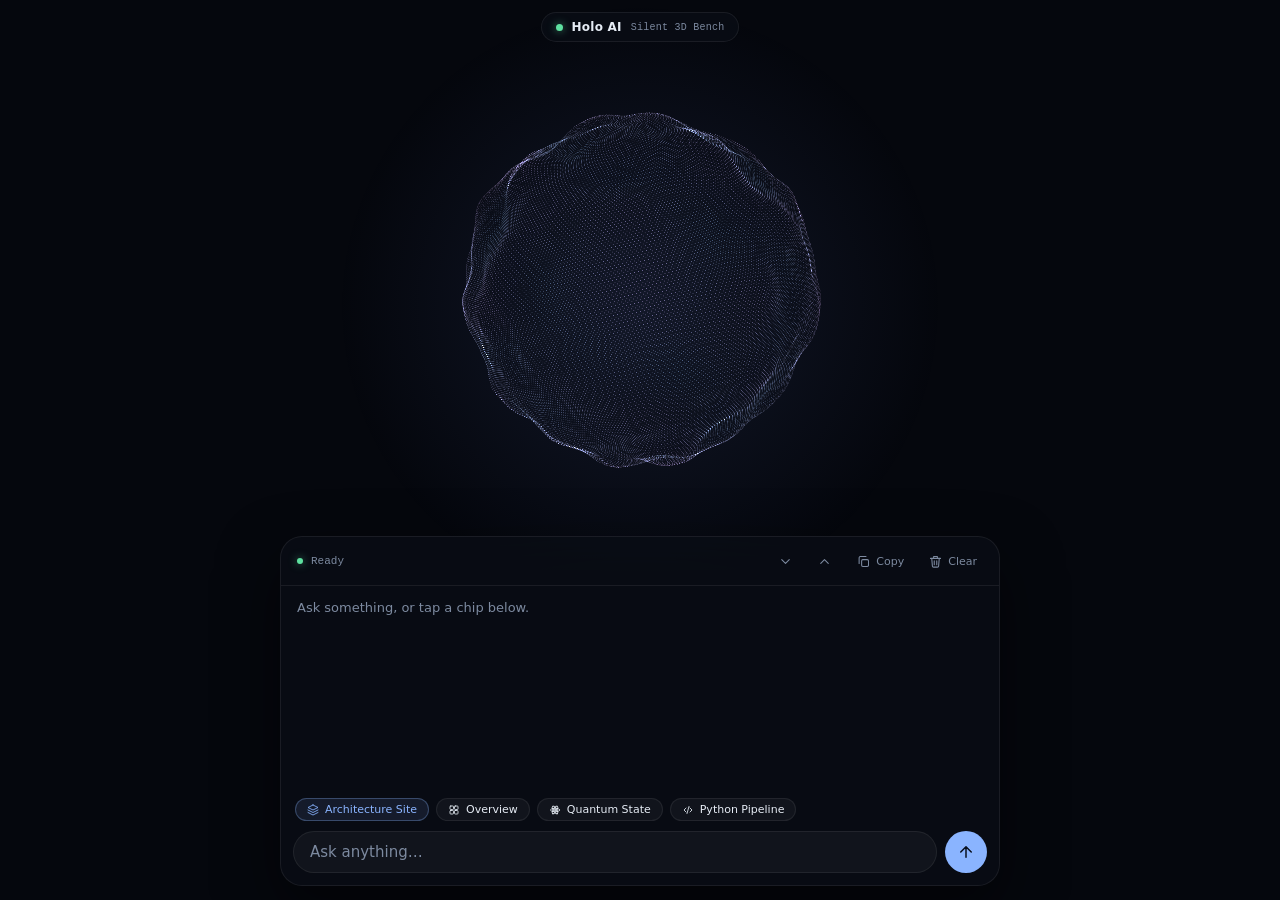
==== commit 857b192d: "feat: integrate ultra-clean minimalist AI-generated 3D orb UI with dynamic stage centering and zero " ====
--- a/demo/index.html
+++ b/demo/index.html
@@ -2,1754 +2,340 @@
 <html lang="en">
 <head>
 <meta charset="UTF-8">
-<meta name="viewport" content="width=device-width, initial-scale=1.0, maximum-scale=1.0, user-scalable=no">
-<title>Holo AI · Interface Demo</title>
+<meta name="viewport" content="width=device-width, initial-scale=1, viewport-fit=cover, user-scalable=no">
+<meta name="color-scheme" content="dark">
+<title>Holo AI · Silent 3D Orb Demo</title>
 <style>
-  *, *::before, *::after {
-    box-sizing: border-box;
-    -webkit-tap-highlight-color: transparent !important;
-    -webkit-touch-callout: none !important;
-    outline: none !important;
-  }
-  html, body {
-    margin: 0;
-    padding: 0;
-    width: 100%;
-    height: 100%;
-    overflow: hidden;
-    background: #06080e;
-    font-family: -apple-system, BlinkMacSystemFont, "Segoe UI", Roboto, "Helvetica Neue", Arial, sans-serif;
-    color: #e2e8f0;
-    -webkit-user-select: none !important;
-    -moz-user-select: none !important;
-    -ms-user-select: none !important;
-    user-select: none !important;
-    -webkit-touch-callout: none !important;
-    -webkit-tap-highlight-color: transparent !important;
-  }
-  ::selection {
-    background: transparent !important;
-    color: inherit !important;
-  }
-  ::-moz-selection {
-    background: transparent !important;
-    color: inherit !important;
-  }
-
-  /* Soft, non-aggressive ambient lighting centered behind the Orb */
-  #glow {
-    position: fixed;
-    left: 50%;
-    top: 26%;
-    width: 72vmin;
-    height: 72vmin;
-    margin: -36vmin 0 0 -36vmin;
-    border-radius: 50%;
-    background: radial-gradient(circle, rgba(56, 189, 248, 0.08) 0%, rgba(99, 102, 241, 0.035) 42%, rgba(6, 8, 14, 0) 70%);
-    pointer-events: none;
-    will-change: transform, opacity;
-    transition: transform 0.2s ease-out, opacity 0.25s ease-out;
-    z-index: 1;
-  }
-
-  /* 3D WebGL Particle Canvas - Pure 3D, Zero Touch Selection Highlight */
-  canvas#c {
-    position: fixed;
-    inset: 0;
-    width: 100%;
-    height: 100%;
-    display: block;
-    cursor: grab;
-    outline: none !important;
-    -webkit-tap-highlight-color: transparent !important;
-    -webkit-touch-callout: none !important;
-    -webkit-user-select: none !important;
-    user-select: none !important;
-    -webkit-user-drag: none !important;
-    touch-action: none;
-    z-index: 2;
-  }
-  canvas#c:active, canvas#c:focus {
-    cursor: grabbing;
-    outline: none !important;
-    box-shadow: none !important;
-  }
-
-  /* Top Minimalist Navigation Bar */
-  .top-hud {
-    position: fixed;
-    top: 14px;
-    left: 0;
-    right: 0;
-    display: flex;
-    justify-content: space-between;
-    align-items: center;
-    padding: 0 20px;
-    z-index: 10;
-    pointer-events: none;
-  }
-  .hud-brand {
-    display: flex;
-    align-items: center;
-    gap: 9px;
-    background: rgba(13, 17, 25, 0.82);
-    backdrop-filter: blur(18px);
-    -webkit-backdrop-filter: blur(18px);
-    border: 1px solid rgba(255, 255, 255, 0.08);
-    border-radius: 9999px;
-    padding: 6px 14px;
-    box-shadow: 0 4px 18px rgba(0, 0, 0, 0.45);
-    pointer-events: auto;
-  }
-  .hud-dot {
-    width: 6.5px;
-    height: 6.5px;
-    border-radius: 50%;
-    background: #38bdf8;
-    opacity: 0.9;
-  }
-  .hud-title {
-    font-size: 12.5px;
-    font-weight: 600;
-    letter-spacing: 0.04em;
-    color: #f1f5f9;
-  }
-  .hud-mode-pill {
-    font-size: 10.5px;
-    font-weight: 500;
-    padding: 2px 7px;
-    border-radius: 6px;
-    background: rgba(255, 255, 255, 0.05);
-    color: #94a3b8;
-    border: 1px solid rgba(255, 255, 255, 0.06);
-  }
-  .hud-actions {
-    display: flex;
-    gap: 8px;
-    pointer-events: auto;
-  }
-  .hud-btn {
-    display: inline-flex;
-    align-items: center;
-    gap: 6px;
-    background: rgba(13, 17, 25, 0.82);
-    backdrop-filter: blur(18px);
-    -webkit-backdrop-filter: blur(18px);
-    border: 1px solid rgba(255, 255, 255, 0.08);
-    color: #cbd5e1;
-    font-size: 12px;
-    font-weight: 500;
-    padding: 6px 13px;
-    border-radius: 9999px;
-    text-decoration: none;
-    transition: all 0.2s ease;
-    cursor: pointer;
-  }
-  .hud-btn:hover {
-    background: rgba(26, 32, 46, 0.9);
-    border-color: rgba(255, 255, 255, 0.16);
-    color: #f8fafc;
-  }
-
-  /* Refined, Airy, Minimal Floating Console BELOW the Orb */
-  .console-wrapper {
-    position: fixed;
-    bottom: 14px;
-    left: 50%;
-    transform: translateX(-50%);
-    width: min(90vw, 680px);
-    max-height: 38vh;
-    display: flex;
-    flex-direction: column;
-    background: rgba(10, 14, 22, 0.76);
-    backdrop-filter: blur(28px);
-    -webkit-backdrop-filter: blur(28px);
-    border: 1px solid rgba(255, 255, 255, 0.07);
-    border-radius: 16px;
-    box-shadow: 0 20px 48px -10px rgba(0, 0, 0, 0.7), 0 0 0 1px rgba(255, 255, 255, 0.03);
-    z-index: 20;
-    overflow: hidden;
-    transition: border-color 0.25s ease, max-height 0.3s ease;
-  }
-  .console-wrapper.active-stream {
-    border-color: rgba(56, 189, 248, 0.35);
-  }
-
-  /* Console Header - Slim & Clean */
-  .console-header {
-    display: flex;
-    justify-content: space-between;
-    align-items: center;
-    padding: 7px 14px;
-    background: rgba(14, 19, 28, 0.5);
-    border-bottom: 1px solid rgba(255, 255, 255, 0.05);
-  }
-  .console-status {
-    display: flex;
-    align-items: center;
-    gap: 7px;
-    font-size: 11px;
-    font-weight: 500;
-    color: #94a3b8;
-  }
-  .status-light {
-    width: 6px;
-    height: 6px;
-    border-radius: 50%;
-    background: #10b981;
-    transition: background 0.25s;
-  }
-  .status-light.streaming {
-    background: #38bdf8;
-    animation: pulseDot 1s infinite alternate ease-in-out;
-  }
-  .console-tools {
-    display: flex;
-    align-items: center;
-    gap: 5px;
-  }
-  .tool-btn {
-    display: inline-flex;
-    align-items: center;
-    gap: 4px;
-    background: rgba(255, 255, 255, 0.04);
-    border: 1px solid rgba(255, 255, 255, 0.07);
-    color: #94a3b8;
-    font-size: 11px;
-    padding: 3px 8px;
-    border-radius: 5px;
-    cursor: pointer;
-    transition: all 0.15s ease;
-  }
-  .tool-btn:hover {
-    color: #f1f5f9;
-    border-color: rgba(255, 255, 255, 0.16);
-    background: rgba(255, 255, 255, 0.07);
-  }
-
-  /* Scrollable Text Body - Balanced Airy Height */
-  .console-body {
-    flex: 1 1 auto;
-    overflow-y: auto;
-    padding: 9px 14px;
-    font-size: 12.8px;
-    line-height: 1.55;
-    color: #e2e8f0;
-    max-height: 140px;
-  }
-  .console-body::-webkit-scrollbar {
-    width: 4px;
-  }
-  .console-body::-webkit-scrollbar-track {
-    background: transparent;
-  }
-  .console-body::-webkit-scrollbar-thumb {
-    background: rgba(255, 255, 255, 0.12);
-    border-radius: 4px;
-  }
-  .console-body::-webkit-scrollbar-thumb:hover {
-    background: rgba(255, 255, 255, 0.22);
-  }
-
-  /* User Query Pill */
-  .user-query-tag {
-    display: inline-flex;
-    align-items: center;
-    gap: 6px;
-    font-size: 11px;
-    font-weight: 500;
-    color: #cbd5e1;
-    background: rgba(255, 255, 255, 0.05);
-    border: 1px solid rgba(255, 255, 255, 0.08);
-    padding: 3px 9px;
-    border-radius: 6px;
-    margin-bottom: 12px;
-    animation: queryAppear 0.22s cubic-bezier(0.16, 1, 0.3, 1) both;
-  }
-  @keyframes queryAppear {
-    0% { opacity: 0; transform: translateY(-4px); }
-    100% { opacity: 1; transform: translateY(0); }
-  }
-
-  /* Typography */
-  .stream-text {
-    word-break: break-word;
-    font-feature-settings: "cv02", "cv03", "cv04", "cv11";
-  }
-  .stream-text strong {
-    color: #f1f5f9;
-    font-weight: 600;
-  }
-  .stream-text code {
-    background: rgba(255, 255, 255, 0.06);
-    color: #e2e8f0;
-    padding: 2px 5px;
-    border-radius: 4px;
-    font-size: 12.5px;
-    font-family: ui-monospace, SFMono-Regular, Menlo, Monaco, Consolas, monospace;
-    border: 1px solid rgba(255, 255, 255, 0.08);
-  }
-  .stream-text pre {
-    background: rgba(6, 9, 15, 0.85);
-    border: 1px solid rgba(255, 255, 255, 0.08);
-    border-radius: 8px;
-    padding: 10px 14px;
-    overflow-x: auto;
-    margin: 8px 0;
-    font-family: ui-monospace, SFMono-Regular, Menlo, Monaco, Consolas, monospace;
-    font-size: 12px;
-    color: #e2e8f0;
-  }
-  .para-gap {
-    height: 12px;
-  }
-
-  /* ================= BUTTERY SMOOTH TOKEN ANIMATIONS ================= */
-  @keyframes streamWordFade {
-    0% {
-      opacity: 0;
-      transform: translateY(4px);
-      filter: blur(2.5px);
-    }
-    100% {
-      opacity: 1;
-      transform: translateY(0);
-      filter: blur(0);
-    }
-  }
-
-  .stream-word {
-    display: inline-block;
-    white-space: pre-wrap;
-    animation: streamWordFade 0.24s cubic-bezier(0.16, 1, 0.3, 1) both;
-    will-change: transform, opacity, filter;
-  }
-
-  @keyframes blockFadeIn {
-    0% {
-      opacity: 0;
-      transform: translateY(6px);
-    }
-    100% {
-      opacity: 1;
-      transform: translateY(0);
-    }
-  }
-
-  .block-appear {
-    animation: blockFadeIn 0.28s cubic-bezier(0.16, 1, 0.3, 1) both;
-  }
-
-  /* Smooth breathing vertical caret */
-  .lively-cursor {
-    display: inline-block;
-    width: 2px;
-    height: 14px;
-    background: #38bdf8;
-    margin-left: 2px;
-    vertical-align: -2px;
-    border-radius: 1px;
-    animation: smoothCaretPulse 0.8s ease-in-out infinite alternate;
-  }
-  @keyframes smoothCaretPulse {
-    0% { opacity: 0.25; transform: scaleY(0.85); }
-    100% { opacity: 1; transform: scaleY(1); }
-  }
-
-  /* Quick Chips Row */
-  .chips-row {
-    display: flex;
-    gap: 5px;
-    padding: 5px 11px;
-    overflow-x: auto;
-    white-space: nowrap;
-    border-top: 1px solid rgba(255, 255, 255, 0.04);
-    background: rgba(8, 12, 18, 0.35);
-  }
-  .chips-row::-webkit-scrollbar {
-    height: 0;
-  }
-  .chip {
-    flex: 0 0 auto;
-    display: inline-flex;
-    align-items: center;
-    gap: 5px;
-    background: rgba(255, 255, 255, 0.03);
-    border: 1px solid rgba(255, 255, 255, 0.07);
-    color: #94a3b8;
-    font-size: 11px;
-    font-weight: 500;
-    padding: 3.5px 9px;
-    border-radius: 9999px;
-    cursor: pointer;
-    transition: all 0.15s ease;
-    user-select: none;
-    -webkit-user-select: none;
-  }
-  .chip svg {
-    opacity: 0.7;
-    transition: opacity 0.15s ease;
-  }
-  .chip:hover {
-    background: rgba(255, 255, 255, 0.07);
-    border-color: rgba(255, 255, 255, 0.16);
-    color: #f1f5f9;
-  }
-  .chip:hover svg {
-    opacity: 1;
-  }
-
-  /* Input Bar - Sleek & Compact */
-  .console-input-bar {
-    display: flex;
-    align-items: center;
-    gap: 7px;
-    padding: 6px 10px 7px 10px;
-    background: rgba(10, 14, 22, 0.85);
-  }
-  .input-field {
-    flex: 1;
-    background: rgba(255, 255, 255, 0.04);
-    border: 1px solid rgba(255, 255, 255, 0.07);
-    border-radius: 9px;
-    padding: 7px 11px;
-    font-size: 12.5px;
-    color: #f8fafc;
-    outline: none;
-    transition: border-color 0.2s;
-  }
-  .input-field::placeholder {
-    color: #64748b;
-  }
-  .input-field:focus {
-    border-color: rgba(56, 189, 248, 0.45);
-  }
-  .send-btn {
-    display: inline-flex;
-    align-items: center;
-    gap: 6px;
-    background: #0284c7;
-    border: none;
-    color: #ffffff;
-    font-size: 12.5px;
-    font-weight: 500;
-    padding: 9px 14px;
-    border-radius: 10px;
-    cursor: pointer;
-    transition: background 0.15s ease, opacity 0.15s ease;
-  }
-  .send-btn:hover {
-    background: #0369a1;
-  }
-  .send-btn:active {
-    opacity: 0.9;
-  }
-
-  .orb-hint {
-    position: fixed;
-    top: 50px;
-    left: 50%;
-    transform: translateX(-50%);
-    font-size: 10.5px;
-    color: rgba(148, 163, 184, 0.45);
-    letter-spacing: 0.05em;
-    pointer-events: none;
-    z-index: 5;
-    text-align: center;
-    background: rgba(15, 23, 42, 0.45);
-    padding: 3px 11px;
-    border-radius: 9999px;
-    border: 1px solid rgba(255, 255, 255, 0.04);
-    animation: hintFadeOut 4s cubic-bezier(0.16, 1, 0.3, 1) forwards;
-  }
-
-  @keyframes hintFadeOut {
-    0%, 65% { opacity: 1; transform: translateX(-50%) translateY(0); }
-    100% { opacity: 0; transform: translateX(-50%) translateY(-6px); pointer-events: none; }
-  }
-
-  @keyframes pulseDot {
-    0%, 100% { opacity: 1; }
-    50% { opacity: 0.35; }
-  }
-
-  @media (max-width: 640px) {
-    .console-wrapper {
-      width: 92vw;
-      bottom: 10px;
-      max-height: 36vh;
-      border-radius: 14px;
-    }
-    .console-body {
-      max-height: 115px;
-      padding: 7px 11px;
-      font-size: 12px;
-    }
-    .hud-title {
-      font-size: 12px;
-    }
-    .hud-mode-pill {
-      display: none;
-    }
-  }
-
-  /* Interactive Architecture Showcase Modal */
-  .site-preview-modal {
-    position: fixed;
-    inset: 0;
-    z-index: 1000;
-    display: flex;
-    align-items: center;
-    justify-content: center;
-    padding: 20px;
-    opacity: 0;
-    pointer-events: none;
-    transition: opacity 0.28s cubic-bezier(0.16, 1, 0.3, 1);
-  }
-  .site-preview-modal.active {
-    opacity: 1;
-    pointer-events: auto;
-  }
-  .site-preview-backdrop {
-    position: absolute;
-    inset: 0;
-    background: rgba(4, 6, 10, 0.85);
-    backdrop-filter: blur(16px);
-    -webkit-backdrop-filter: blur(16px);
-  }
-  .site-preview-container {
-    position: relative;
-    width: 100%;
-    max-width: 1160px;
-    height: 88vh;
-    max-height: 900px;
-    background: #06080e;
-    border: 1px solid rgba(255, 255, 255, 0.12);
-    border-radius: 14px;
-    box-shadow: 0 24px 60px rgba(0, 0, 0, 0.75), 0 0 0 1px rgba(56, 189, 248, 0.15);
-    display: flex;
-    flex-direction: column;
-    overflow: hidden;
-    transform: scale(0.96) translateY(8px);
-    transition: transform 0.28s cubic-bezier(0.16, 1, 0.3, 1);
-  }
-  .site-preview-modal.active .site-preview-container {
-    transform: scale(1) translateY(0);
-  }
-  .site-preview-header {
-    height: 48px;
-    padding: 0 16px;
-    background: rgba(12, 16, 24, 0.95);
-    border-bottom: 1px solid rgba(255, 255, 255, 0.08);
-    display: flex;
-    align-items: center;
-    justify-content: space-between;
-    flex-shrink: 0;
-  }
-  .site-preview-title-wrap {
-    display: flex;
-    align-items: center;
-    gap: 8px;
-  }
-  .preview-dot {
-    width: 7px;
-    height: 7px;
-    border-radius: 50%;
-    background: #10b981;
-    box-shadow: 0 0 8px rgba(16, 185, 129, 0.6);
-  }
-  .preview-title {
-    font-size: 12px;
-    font-weight: 600;
-    letter-spacing: 0.03em;
-    color: #e2e8f0;
-    font-family: ui-monospace, SFMono-Regular, monospace;
-  }
-  .preview-tag {
-    font-size: 9px;
-    font-weight: 600;
-    letter-spacing: 0.08em;
-    color: #38bdf8;
-    background: rgba(56, 189, 248, 0.1);
-    padding: 2px 6px;
-    border-radius: 3px;
-    font-family: ui-monospace, SFMono-Regular, monospace;
-  }
-  .site-preview-actions {
-    display: flex;
-    align-items: center;
-    gap: 8px;
-  }
-  .preview-btn {
-    display: inline-flex;
-    align-items: center;
-    gap: 5px;
-    padding: 5px 10px;
-    border-radius: 6px;
-    font-size: 11px;
-    font-weight: 500;
-    color: #38bdf8;
-    background: rgba(56, 189, 248, 0.1);
-    border: 1px solid rgba(56, 189, 248, 0.25);
-    text-decoration: none;
-    transition: all 0.18s ease;
-  }
-  .preview-btn:hover {
-    background: rgba(56, 189, 248, 0.2);
-    color: #ffffff;
-  }
-  .preview-close-btn {
-    display: inline-flex;
-    align-items: center;
-    justify-content: center;
-    width: 28px;
-    height: 28px;
-    border-radius: 6px;
-    background: transparent;
-    border: 1px solid rgba(255, 255, 255, 0.08);
-    color: #94a3b8;
-    cursor: pointer;
-    transition: all 0.18s ease;
-  }
-  .preview-close-btn:hover {
-    background: rgba(255, 255, 255, 0.08);
-    color: #ffffff;
-  }
-  .site-preview-body {
-    flex: 1;
-    position: relative;
-    background: #06080e;
-  }
-  .site-preview-body iframe {
-    width: 100%;
-    height: 100%;
-    border: 0;
-    display: block;
-    background: #06080e;
-  }
-
-  /* Console Embedded Card */
-  .console-site-card {
-    margin-top: 14px;
-    padding: 13px 15px;
-    border-radius: 10px;
-    background: rgba(14, 20, 30, 0.85);
-    border: 1px solid rgba(56, 189, 248, 0.25);
-    display: flex;
-    flex-direction: column;
-    gap: 8px;
-    box-shadow: 0 8px 24px rgba(0, 0, 0, 0.45);
-    animation: cardAppear 0.35s cubic-bezier(0.16, 1, 0.3, 1) forwards;
-  }
-  @keyframes cardAppear {
-    from { opacity: 0; transform: translateY(6px); }
-    to { opacity: 1; transform: translateY(0); }
-  }
-  .console-site-card-header {
-    display: flex;
-    align-items: center;
-    justify-content: space-between;
-    gap: 8px;
-  }
-  .console-site-badge {
-    display: inline-flex;
-    align-items: center;
-    gap: 5px;
-    font-family: ui-monospace, SFMono-Regular, monospace;
-    font-size: 10px;
-    letter-spacing: 0.08em;
-    color: #38bdf8;
-    background: rgba(56, 189, 248, 0.1);
-    border: 1px solid rgba(56, 189, 248, 0.25);
-    padding: 2px 7px;
-    border-radius: 4px;
-  }
-  .console-site-title {
-    font-size: 13px;
-    font-weight: 600;
-    color: #f1f5f9;
-  }
-  .console-site-sub {
-    font-size: 11.5px;
-    color: #94a3b8;
-    line-height: 1.45;
-  }
-  .console-site-actions {
-    display: flex;
-    gap: 8px;
-    margin-top: 4px;
-    flex-wrap: wrap;
-  }
-  .console-site-btn {
-    display: inline-flex;
-    align-items: center;
-    gap: 6px;
-    padding: 6px 12px;
-    border-radius: 6px;
-    font-size: 11px;
-    font-weight: 500;
-    cursor: pointer;
-    text-decoration: none;
-    transition: all 0.2s ease;
-  }
-  .console-site-btn-primary {
-    background: rgba(56, 189, 248, 0.14);
-    color: #38bdf8;
-    border: 1px solid rgba(56, 189, 248, 0.35);
-  }
-  .console-site-btn-primary:hover {
-    background: rgba(56, 189, 248, 0.25);
-    border-color: #38bdf8;
-    color: #ffffff;
-  }
-  .console-site-btn-secondary {
-    background: rgba(255, 255, 255, 0.04);
-    color: #cbd5e1;
-    border: 1px solid rgba(255, 255, 255, 0.1);
-  }
-  .console-site-btn-secondary:hover {
-    background: rgba(255, 255, 255, 0.08);
-    border-color: rgba(255, 255, 255, 0.2);
-    color: #ffffff;
-  }
-  .chip-accent {
-    border-color: rgba(56, 189, 248, 0.35) !important;
-    background: rgba(56, 189, 248, 0.08) !important;
-    color: #38bdf8 !important;
-  }
-  .chip-accent:hover {
-    background: rgba(56, 189, 248, 0.16) !important;
-    border-color: #38bdf8 !important;
-    color: #ffffff !important;
-  }
-
+:root{--bg:#05070d;--glass:rgba(10,14,22,.74);--bd:rgba(255,255,255,.07);--tx:#e6ecf5;--mu:#7d8aa0;--ac:#8ab4ff;--ok:#5ee0a0;
+--mono:SFMono-Regular,Consolas,"Liberation Mono",Menlo,monospace;
+box-sizing:border-box;padding-top:env(safe-area-inset-top,0px);padding-bottom:env(safe-area-inset-bottom,0px)}
+html{height:100%;scroll-padding-top:env(safe-area-inset-top,0px)}
+*,*::before,*::after{box-sizing:border-box;-webkit-tap-highlight-color:transparent!important;-webkit-touch-callout:none!important;-webkit-user-select:none!important;user-select:none!important;outline:none!important}
+::selection{background:transparent!important}
+input{-webkit-user-select:text!important;user-select:text!important}
+body{height:100%;margin:0;overflow:hidden;background:var(--bg);color:var(--tx);font-family:-apple-system,BlinkMacSystemFont,Inter,"Segoe UI",Roboto,system-ui,sans-serif;-webkit-font-smoothing:antialiased}
+body::before{content:"";position:fixed;inset:0;background:radial-gradient(48vmin 48vmin at 50% 34%,rgba(110,140,230,.13),transparent 70%);pointer-events:none}
+#gl{position:fixed;inset:0;width:100%;height:100%;display:block;touch-action:none;cursor:grab}
+#gl:active{cursor:grabbing}
+.ui{position:relative;height:100%;display:flex;flex-direction:column;padding:12px 14px 14px;pointer-events:none}
+.ui>*{pointer-events:auto}
+.pill{align-self:center;display:inline-flex;align-items:center;gap:9px;padding:7px 14px;border-radius:999px;background:var(--glass);border:1px solid var(--bd);backdrop-filter:blur(24px);-webkit-backdrop-filter:blur(24px);font-size:12px;font-weight:600;letter-spacing:.02em}
+.pill small{font-family:var(--mono);font-size:10px;color:var(--mu);font-weight:400}
+.pill a{color:inherit;text-decoration:none;display:inline-flex;align-items:center;gap:6px}
+.pill a:hover{color:var(--ac)}
+.dot{width:7px;height:7px;border-radius:50%;background:var(--ok);box-shadow:0 0 8px rgba(94,224,160,.6)}
+.stage{flex:1 1 auto;min-height:0;margin:10px 0 8px;pointer-events:none}
+.console{height:40%;display:flex;flex-direction:column;max-width:720px;width:100%;align-self:center;background:var(--glass);border:1px solid var(--bd);border-radius:22px;box-shadow:0 24px 60px rgba(0,0,0,.5);backdrop-filter:blur(30px);-webkit-backdrop-filter:blur(30px);overflow:hidden}
+@media(max-width:640px){.console{height:38vh;border-radius:20px}}
+.console{transition:height .35s cubic-bezier(.3,.7,.2,1)}
+.console[data-s="max"]{height:76%}
+.console[data-s="min"]{height:112px}
+.console[data-s="min"] #out,.console[data-s="min"] .chips{display:none}
+.console[data-s="min"] .hd{border-bottom:0}
+.ib:disabled{opacity:.3;pointer-events:none}
+.hd{display:flex;align-items:center;justify-content:space-between;padding:9px 12px 9px 16px;border-bottom:1px solid var(--bd)}
+.st{display:flex;align-items:center;gap:8px;font-family:var(--mono);font-size:11px;color:var(--mu)}
+.st .dot{width:6px;height:6px}.st.busy .dot{background:var(--ac);box-shadow:0 0 8px rgba(138,180,255,.7);animation:bp 1s ease-in-out infinite}
+@keyframes bp{50%{opacity:.35}}
+.acts{display:flex;gap:4px}
+.ib{display:inline-flex;align-items:center;gap:5px;height:30px;padding:0 10px;border:0;border-radius:9px;background:transparent;color:var(--mu);font:inherit;font-size:11px;cursor:pointer}
+.ib:hover{background:rgba(255,255,255,.06);color:var(--tx)}
+svg.i{width:15px;height:15px;stroke:currentColor;fill:none;stroke-width:1.7;stroke-linecap:round;stroke-linejoin:round;flex:none}
+#out{flex:1;min-height:0;overflow-y:auto;padding:12px 16px;font-size:13.5px;line-height:1.6;scrollbar-width:none}
+#out::-webkit-scrollbar{display:none}
+.empty{color:var(--mu);font-size:13px}
+.q{font-family:var(--mono);font-size:11.5px;color:var(--ac);margin:0 0 4px}
+.a{margin:0 0 14px}
+.tok{display:inline-block;animation:tk .42s cubic-bezier(.2,.7,.2,1) both}
+@keyframes tk{from{opacity:0;filter:blur(2.5px);transform:translateY(4px)}to{opacity:1;filter:blur(0);transform:none}}
+.chips{display:flex;gap:7px;overflow-x:auto;padding:2px 14px 10px;scrollbar-width:none}
+.chips::-webkit-scrollbar{display:none}
+.chip{position:relative;flex:none;display:inline-flex;align-items:center;gap:6px;padding:4px 11px;border-radius:9999px;font-size:11px;font-family:inherit;color:var(--tx);background:rgba(255,255,255,.04);border:1px solid var(--bd);cursor:pointer;white-space:nowrap}
+.chip::after{content:"";position:absolute;inset:-7px -2px}
+.chip:hover{background:rgba(138,180,255,.12);border-color:rgba(138,180,255,.3)}
+.chip-accent{background:rgba(138,180,255,.1);border-color:rgba(138,180,255,.3);color:var(--ac)}
+.chip .i{width:12px;height:12px}
+form{display:flex;gap:8px;padding:0 12px 12px}
+input{flex:1;min-width:0;height:42px;padding:0 16px;border-radius:999px;border:1px solid var(--bd);background:rgba(255,255,255,.04);color:var(--tx);font:inherit;font-size:15px}
+input::placeholder{color:var(--mu)}
+.send{width:42px;height:42px;flex:none;border:0;border-radius:50%;background:var(--ac);color:#08101e;display:grid;place-items:center;cursor:pointer}
+.send .i{width:18px;height:18px;stroke-width:2}
+:is(.ib,.chip,.send,input,.x):focus-visible{box-shadow:0 0 0 2px rgba(138,180,255,.7)}
+.modal{position:fixed;inset:0;z-index:50;display:grid;place-items:center;padding:16px;background:rgba(3,4,8,.65);backdrop-filter:blur(10px);-webkit-backdrop-filter:blur(10px)}
+.modal[hidden]{display:none}
+.card{width:min(460px,100%);max-height:88vh;overflow:auto;background:rgba(12,17,27,.94);border:1px solid var(--bd);border-radius:22px;padding:22px;box-shadow:0 30px 80px rgba(0,0,0,.6);animation:tk .4s both}
+.card h2{margin:0;font-size:18px;font-weight:600}
+.card .sub{margin:4px 0 16px;font-size:12px;color:var(--mu)}
+.top{display:flex;justify-content:space-between;align-items:flex-start}
+.x{width:34px;height:34px;border:0;border-radius:50%;background:rgba(255,255,255,.06);color:var(--tx);display:grid;place-items:center;cursor:pointer}
+.stats{display:grid;grid-template-columns:repeat(3,1fr);gap:8px;margin-bottom:14px}
+.stats div{padding:10px;border-radius:14px;background:rgba(255,255,255,.04);border:1px solid var(--bd)}
+.stats b{display:block;font-family:var(--mono);font-size:17px;font-weight:600;color:var(--ac)}
+.stats span{font-size:11px;color:var(--mu)}
+.proj{padding:12px 0;border-top:1px solid var(--bd)}
+.proj b{font-size:13.5px;font-weight:600}
+.proj code{display:block;margin:2px 0 4px;font-family:var(--mono);font-size:11px;color:var(--ac)}
+.proj p{margin:0;font-size:12.5px;color:var(--mu);line-height:1.5}
+.action-link{display:flex;align-items:center;justify-content:center;gap:6px;width:100%;height:40px;margin-top:16px;border-radius:12px;background:var(--ac);color:#08101e;font-size:12.5px;font-weight:600;text-decoration:none;transition:opacity .15s}
+.action-link:hover{opacity:.9}
+@media (prefers-reduced-motion:reduce){.tok{animation:none}}
 </style>
 </head>
 <body>
-
-<div id="glow"></div>
-<canvas id="c"></canvas>
-
-<!-- Top Navigation Bar -->
-<div class="top-hud">
-  <div class="hud-brand">
-    <div class="hud-dot"></div>
-    <span class="hud-title">Holo AI</span>
-    <span class="hud-mode-pill">Text Demo</span>
+<svg width="0" height="0" style="position:absolute" aria-hidden="true">
+<symbol id="copy" viewBox="0 0 24 24"><rect x="9" y="9" width="11" height="11" rx="2"/><path d="M5 15V6a2 2 0 0 1 2-2h9"/></symbol>
+<symbol id="trash" viewBox="0 0 24 24"><path d="M4 7h16M10 11v6M14 11v6M6 7l1 12a2 2 0 0 0 2 2h6a2 2 0 0 0 2-2l1-12M9 7V4h6v3"/></symbol>
+<symbol id="send" viewBox="0 0 24 24"><path d="M12 19V5M5 12l7-7 7 7"/></symbol>
+<symbol id="x" viewBox="0 0 24 24"><path d="M6 6l12 12M18 6L6 18"/></symbol>
+<symbol id="dn" viewBox="0 0 24 24"><path d="M6 9l6 6 6-6"/></symbol>
+<symbol id="upc" viewBox="0 0 24 24"><path d="M6 15l6-6 6 6"/></symbol>
+<symbol id="ov" viewBox="0 0 24 24"><rect x="4" y="4" width="7" height="7" rx="1.5"/><rect x="13" y="4" width="7" height="7" rx="1.5"/><rect x="4" y="13" width="7" height="7" rx="1.5"/><rect x="13" y="13" width="7" height="7" rx="1.5"/></symbol>
+<symbol id="ar" viewBox="0 0 24 24"><polygon points="12 2 2 7 12 12 22 7 12 2"></polygon><polyline points="2 17 12 22 22 17"></polyline><polyline points="2 12 12 17 22 12"></polyline></symbol>
+<symbol id="qu" viewBox="0 0 24 24"><circle cx="12" cy="12" r="1.6"/><ellipse cx="12" cy="12" rx="9" ry="3.6"/><ellipse cx="12" cy="12" rx="9" ry="3.6" transform="rotate(60 12 12)"/><ellipse cx="12" cy="12" rx="9" ry="3.6" transform="rotate(120 12 12)"/></symbol>
+<symbol id="py" viewBox="0 0 24 24"><path d="M8 8l-4 4 4 4M16 8l4 4-4 4M14 5l-4 14"/></symbol>
+</svg>
+
+<canvas id="gl" aria-label="Interactive 3D particle orb"></canvas>
+
+<div class="ui">
+  <div class="pill">
+    <span class="dot"></span>
+    <span>Holo AI</span>
+    <small>Silent 3D Bench</small>
   </div>
-  <div class="hud-actions">
-    <button type="button" onclick="openSitePreview()" class="hud-btn" title="View SAAI Architectural Stack">
-      <svg width="13" height="13" viewBox="0 0 24 24" fill="none" stroke="currentColor" stroke-width="1.8" stroke-linecap="round" stroke-linejoin="round">
-        <polygon points="12 2 2 7 12 12 22 7 12 2"></polygon>
-        <polyline points="2 17 12 22 22 17"></polyline>
-        <polyline points="2 12 12 17 22 12"></polyline>
-      </svg>
-      <span>SAAI Stack</span>
-    </button>
-    <a href="../" class="hud-btn" title="Open Full Voice Companion">
-      <svg width="13" height="13" viewBox="0 0 24 24" fill="none" stroke="currentColor" stroke-width="1.8" stroke-linecap="round" stroke-linejoin="round">
-        <path d="M12 1a3 3 0 0 0-3 3v8a3 3 0 0 0 6 0V4a3 3 0 0 0-3-3z"></path>
-        <path d="M19 10v2a7 7 0 0 1-14 0v-2"></path>
-        <line x1="12" y1="19" x2="12" y2="23"></line>
-        <line x1="8" y1="23" x2="16" y2="23"></line>
-      </svg>
-      <span>Voice Interface</span>
-      <svg width="11" height="11" viewBox="0 0 24 24" fill="none" stroke="currentColor" stroke-width="1.8" stroke-linecap="round" stroke-linejoin="round">
-        <line x1="7" y1="17" x2="17" y2="7"></line>
-        <polyline points="7 7 17 7 17 17"></polyline>
-      </svg>
+  
+  <div class="stage" id="stage"></div>
+
+  <section class="console" data-s="normal" aria-label="Chat console">
+    <div class="hd">
+      <div class="st" id="st"><i class="dot"></i><span id="stt">Ready</span></div>
+      <div class="acts">
+        <button class="ib" id="min" type="button" aria-label="Minimize console"><svg class="i"><use href="#dn"/></svg></button>
+        <button class="ib" id="max" type="button" aria-label="Expand console"><svg class="i"><use href="#upc"/></svg></button>
+        <button class="ib" id="copy" type="button"><svg class="i"><use href="#copy"/></svg>Copy</button>
+        <button class="ib" id="clear" type="button"><svg class="i"><use href="#trash"/></svg>Clear</button>
+      </div>
+    </div>
+    <div id="out" aria-live="polite"><div class="empty">Ask something, or tap a chip below.</div></div>
+    <div class="chips">
+      <button class="chip chip-accent" data-k="ar" type="button"><svg class="i"><use href="#ar"/></svg>Architecture Site</button>
+      <button class="chip" data-k="ov" type="button"><svg class="i"><use href="#ov"/></svg>Overview</button>
+      <button class="chip" data-k="qu" type="button"><svg class="i"><use href="#qu"/></svg>Quantum State</button>
+      <button class="chip" data-k="py" type="button"><svg class="i"><use href="#py"/></svg>Python Pipeline</button>
+    </div>
+    <form id="f"><input id="q" placeholder="Ask anything…" autocomplete="off" aria-label="Message"><button class="send" type="submit" aria-label="Send"><svg class="i"><use href="#send"/></svg></button></form>
+  </section>
+</div>
+
+<div class="modal" id="modal" hidden role="dialog" aria-modal="true" aria-labelledby="mt">
+  <div class="card">
+    <div class="top">
+      <div>
+        <h2 id="mt">Autonomous AI Ecosystem</h2>
+        <p class="sub">SAAI · 7-Layer Constitutional Stack (Reel Spec)</p>
+      </div>
+      <button class="x" id="mx" type="button" aria-label="Close"><svg class="i"><use href="#x"/></svg></button>
+    </div>
+    <div class="stats">
+      <div><b>7</b><span>Layers</span></div>
+      <div><b>478</b><span>MCP Tools</span></div>
+      <div><b>60 FPS</b><span>GPU Orb</span></div>
+    </div>
+    <div class="proj">
+      <b>Layer 01 · Cognitive Core</b><code>Semantic Intent & Multi-Model Routing</code>
+      <p>Autonomous task decomposition and dynamic routing across frontier models.</p>
+    </div>
+    <div class="proj">
+      <b>Layer 02 · Tool Orchestration</b><code>478 MCP Tools · 14 Servers</code>
+      <p>Universal context protocol executing across isolated execution sandboxes.</p>
+    </div>
+    <div class="proj">
+      <b>Production Engines</b><code>Josh Lab Arbitrage (Polygon) · Kronos Forecaster</code>
+      <p>Microsecond mempool flash liquidity engine & ML time-series forecasting.</p>
+    </div>
+    <a href="../site" target="_blank" rel="noopener" class="action-link">
+      <span>Open Full Architectural Showcase Site ↗</span>
     </a>
   </div>
 </div>
 
-<div class="orb-hint">3D Neural Orb · Drag to Rotate · Scroll to Zoom</div>
-
-<!-- Lively Agent Output Console Placed Cleanly BELOW the Orb -->
-<div class="console-wrapper" id="consoleWrapper">
-  <!-- Console Header -->
-  <div class="console-header">
-    <div class="console-status">
-      <span class="status-light" id="statusLight"></span>
-      <span id="statusText">System Ready</span>
-    </div>
-    <div class="console-tools">
-      <button type="button" class="tool-btn" id="btnCopy" title="Copy text">
-        <svg width="12" height="12" viewBox="0 0 24 24" fill="none" stroke="currentColor" stroke-width="1.8" stroke-linecap="round" stroke-linejoin="round">
-          <rect x="9" y="9" width="13" height="13" rx="2" ry="2"></rect>
-          <path d="M5 15H4a2 2 0 0 1-2-2V4a2 2 0 0 1 2-2h9a2 2 0 0 1 2 2v1"></path>
-        </svg>
-        <span>Copy</span>
-      </button>
-      <button type="button" class="tool-btn" id="btnClear" title="Clear console">
-        <svg width="12" height="12" viewBox="0 0 24 24" fill="none" stroke="currentColor" stroke-width="1.8" stroke-linecap="round" stroke-linejoin="round">
-          <polyline points="1 4 1 10 7 10"></polyline>
-          <path d="M3.51 15a9 9 0 1 0 2.13-9.36L1 10"></path>
-        </svg>
-        <span>Clear</span>
-      </button>
-    </div>
-  </div>
-
-  <!-- Scrollable Output Stream Body -->
-  <div class="console-body" id="consoleBody">
-    <div id="queryTagWrap"></div>
-    <div class="stream-text" id="streamTarget"></div>
-  </div>
-
-  <!-- Quick Interactive Chips with Clean Minimal SVG Icons -->
-  <div class="chips-row">
-    <div class="chip chip-accent" data-prompt="site">
-      <svg width="12" height="12" viewBox="0 0 24 24" fill="none" stroke="currentColor" stroke-width="1.8" stroke-linecap="round" stroke-linejoin="round">
-        <polygon points="12 2 2 7 12 12 22 7 12 2"></polygon>
-        <polyline points="2 17 12 22 22 17"></polyline>
-        <polyline points="2 12 12 17 22 12"></polyline>
-      </svg>
-      <span>Architecture Site</span>
-    </div>
-    <div class="chip" data-prompt="Introduce yourself and explain the system architecture.">
-      <svg width="12" height="12" viewBox="0 0 24 24" fill="none" stroke="currentColor" stroke-width="1.8" stroke-linecap="round" stroke-linejoin="round">
-        <path d="M20 21v-2a4 4 0 0 0-4-4H8a4 4 0 0 0-4 4v2"></path>
-        <circle cx="12" cy="7" r="4"></circle>
-      </svg>
-      <span>Overview</span>
-    </div>
-    <div class="chip" data-prompt="Kaise ho aap? Hinglish me companion style me baat karo.">
-      <svg width="12" height="12" viewBox="0 0 24 24" fill="none" stroke="currentColor" stroke-width="1.8" stroke-linecap="round" stroke-linejoin="round">
-        <path d="M21 15a2 2 0 0 1-2 2H7l-4 4V5a2 2 0 0 1 2-2h14a2 2 0 0 1 2 2z"></path>
-      </svg>
-      <span>Companion</span>
-    </div>
-    <div class="chip" data-prompt="Explain Quantum Superposition and wave function collapse concisely.">
-      <svg width="12" height="12" viewBox="0 0 24 24" fill="none" stroke="currentColor" stroke-width="1.8" stroke-linecap="round" stroke-linejoin="round">
-        <circle cx="12" cy="12" r="3"></circle>
-        <path d="M12 2a15.3 15.3 0 0 1 4 10 15.3 15.3 0 0 1-4 10 15.3 15.3 0 0 1-4-10 15.3 15.3 0 0 1 4-10z"></path>
-      </svg>
-      <span>Quantum Physics</span>
-    </div>
-    <div class="chip" data-prompt="Write an efficient Python async stream generator snippet.">
-      <svg width="12" height="12" viewBox="0 0 24 24" fill="none" stroke="currentColor" stroke-width="1.8" stroke-linecap="round" stroke-linejoin="round">
-        <polyline points="16 18 22 12 16 6"></polyline>
-        <polyline points="8 6 2 12 8 18"></polyline>
-      </svg>
-      <span>Python Stream</span>
-    </div>
-    <div class="chip" data-prompt="Switch orb shape to a 3D geometric heart.">
-      <svg width="12" height="12" viewBox="0 0 24 24" fill="none" stroke="currentColor" stroke-width="1.8" stroke-linecap="round" stroke-linejoin="round">
-        <polygon points="12 2 2 7 12 12 22 7 12 2"></polygon>
-        <polyline points="2 17 12 22 22 17"></polyline>
-        <polyline points="2 12 12 17 22 12"></polyline>
-      </svg>
-      <span>Geometric Morph</span>
-    </div>
-    <div class="chip" data-prompt="Explain the WebGL simplex noise implementation in the vertex shader.">
-      <svg width="12" height="12" viewBox="0 0 24 24" fill="none" stroke="currentColor" stroke-width="1.8" stroke-linecap="round" stroke-linejoin="round">
-        <rect x="3" y="3" width="18" height="18" rx="2" ry="2"></rect>
-        <line x1="3" y1="9" x2="21" y2="9"></line>
-        <line x1="9" y1="21" x2="9" y2="9"></line>
-      </svg>
-      <span>Shader Pipeline</span>
-    </div>
-  </div>
-
-  <!-- Input Bar with Clean SVG Arrow -->
-  <form class="console-input-bar" id="inputForm">
-    <input type="text" class="input-field" id="promptInput" placeholder="Enter inquiry or test query..." autocomplete="off" />
-    <button type="submit" class="send-btn">
-      <span>Send</span>
-      <svg width="13" height="13" viewBox="0 0 24 24" fill="none" stroke="currentColor" stroke-width="2" stroke-linecap="round" stroke-linejoin="round">
-        <line x1="22" y1="2" x2="11" y2="13"></line>
-        <polygon points="22 2 15 22 11 13 2 9 22 2"></polygon>
-      </svg>
-    </button>
-  </form>
-</div>
-
-<!-- Interactive Architecture Showcase Modal -->
-<div id="sitePreviewModal" class="site-preview-modal" aria-hidden="true">
-  <div class="site-preview-backdrop" id="sitePreviewBackdrop"></div>
-  <div class="site-preview-container" role="dialog" aria-modal="true" aria-label="SAAI Architectural Showcase">
-    <div class="site-preview-header">
-      <div class="site-preview-title-wrap">
-        <span class="preview-dot"></span>
-        <span class="preview-title">SAAI // Autonomous AI Architectural Showcase</span>
-        <span class="preview-tag">LIVE HUD</span>
-      </div>
-      <div class="site-preview-actions">
-        <a id="siteFullLink" href="../site" target="_blank" rel="noopener" class="preview-btn">
-          <span>Open Full Screen</span>
-          <svg width="12" height="12" viewBox="0 0 24 24" fill="none" stroke="currentColor" stroke-width="2" stroke-linecap="round" stroke-linejoin="round">
-            <line x1="7" y1="17" x2="17" y2="7"></line>
-            <polyline points="7 7 17 7 17 17"></polyline>
-          </svg>
-        </a>
-        <button type="button" id="closeSitePreview" class="preview-close-btn" aria-label="Close Preview">
-          <svg width="14" height="14" viewBox="0 0 24 24" fill="none" stroke="currentColor" stroke-width="2" stroke-linecap="round" stroke-linejoin="round">
-            <line x1="18" y1="6" x2="6" y2="18"></line>
-            <line x1="6" y1="6" x2="18" y2="18"></line>
-          </svg>
-        </button>
-      </div>
-    </div>
-    <div class="site-preview-body">
-      <iframe id="sitePreviewIframe" src="" loading="lazy"></iframe>
-    </div>
-  </div>
-</div>
-
 <script>
-// ================= EXACT 3D WEBGL PARTICLE ORB ENGINE (PURE GEOMETRY) =================
-const cv = document.getElementById('c');
-const gl = cv.getContext('webgl', { antialias: false, alpha: true, premultipliedAlpha: true });
-const glowEl = document.getElementById('glow');
-const DPR = Math.min(window.devicePixelRatio || 1, 2);
-let W = 1, H = 1;
-
-function resize() {
-  W = cv.width = Math.floor(innerWidth * DPR);
-  H = cv.height = Math.floor(innerHeight * DPR);
-  gl.viewport(0, 0, W, H);
-}
-window.addEventListener('resize', resize);
-
-const VS = `
-precision highp float;
-attribute vec3 aFrom;
-attribute vec3 aTo;
-attribute float aSeed;
-attribute vec4 aCol;
-uniform float uTime, uLevel, uBass, uMid, uHigh, uRotY, uRotX, uDPR, uMorph;
-uniform vec2 uScale;
-uniform vec2 uOffset;
-varying vec3 vColor;
-varying float vA;
-
-vec3 mod289(vec3 x){return x-floor(x*(1.0/289.0))*289.0;}
-vec4 mod289(vec4 x){return x-floor(x*(1.0/289.0))*289.0;}
-vec4 permute(vec4 x){return mod289(((x*34.0)+1.0)*x);}
-vec4 taylorInvSqrt(vec4 r){return 1.79284291400159-0.85373472095314*r;}
-
+/* ---------- touch safeguards ---------- */
+const isField=t=>t&&(t.tagName==="INPUT"||t.tagName==="TEXTAREA");
+document.addEventListener("contextmenu",e=>{if(!isField(e.target))e.preventDefault()});
+document.addEventListener("selectstart",e=>{if(!isField(e.target))e.preventDefault()});
+const $=s=>document.querySelector(s);
+
+/* ---------- WebGL orb ---------- */
+const cv=$("#gl"),stage=$("#stage");
+const gl=cv.getContext("webgl",{antialias:false,alpha:true,powerPreference:"high-performance"});
+let rotX=.15,rotY=0,vX=0,vY=0,zoom=1,zT=1,pulse=0,waveT=9,energy=0,baseR=150,cxPx=0,cyPx=0,offs=0,dpr=1,tap=[0,0,1];
+const N=58000;
+const VS=`
+attribute vec3 aPos;
+uniform float uTime,uRotX,uRotY,uPulse,uWaveT,uEnergy,uR,uOffset,uDpr;
+uniform vec2 uRes; uniform vec3 uTap;
+varying float vA,vC;
+vec3 mod289(vec3 x){return x-floor(x*(1./289.))*289.;}
+vec4 mod289(vec4 x){return x-floor(x*(1./289.))*289.;}
+vec4 permute(vec4 x){return mod289(((x*34.)+1.)*x);}
+vec4 tis(vec4 r){return 1.79284291400159-0.85373472095314*r;}
 float snoise(vec3 v){
-  const vec2 C=vec2(1.0/6.0,1.0/3.0);
-  const vec4 D=vec4(0.0,0.5,1.0,2.0);
-  vec3 i=floor(v+dot(v,C.yyy));
-  vec3 x0=v-i+dot(i,C.xxx);
-  vec3 g=step(x0.yzx,x0.xyz);
-  vec3 l=1.0-g;
-  vec3 i1=min(g.xyz,l.zxy);
-  vec3 i2=max(g.xyz,l.zxy);
-  vec3 x1=x0-i1+C.xxx;
-  vec3 x2=x0-i2+C.yyy;
-  vec3 x3=x0-D.yyy;
-  i=mod289(i);
-  vec4 p=permute(permute(permute(i.z+vec4(0.0,i1.z,i2.z,1.0))+i.y+vec4(0.0,i1.y,i2.y,1.0))+i.x+vec4(0.0,i1.x,i2.x,1.0));
-  float n_=0.142857142857;
-  vec3 ns=n_*D.wyz-D.xzx;
-  vec4 j=p-49.0*floor(p*ns.z*ns.z);
-  vec4 x_=floor(j*ns.z);
-  vec4 y_=floor(j-7.0*x_);
-  vec4 x=x_*ns.x+ns.yyyy;
-  vec4 y=y_*ns.x+ns.yyyy;
-  vec4 h=1.0-abs(x)-abs(y);
-  vec4 b0=vec4(x.xy,y.xy);
-  vec4 b1=vec4(x.zw,y.zw);
-  vec4 s0=floor(b0)*2.0+1.0;
-  vec4 s1=floor(b1)*2.0+1.0;
-  vec4 sh=-step(h,vec4(0.0));
-  vec4 a0=b0.xzyw+s0.xzyw*sh.xxyy;
-  vec4 a1=b1.xzyw+s1.xzyw*sh.zzww;
-  vec3 p0=vec3(a0.xy,h.x);
-  vec3 p1=vec3(a0.zw,h.y);
-  vec3 p2=vec3(a1.xy,h.z);
-  vec3 p3=vec3(a1.zw,h.w);
-  vec4 norm=taylorInvSqrt(vec4(dot(p0,p0),dot(p1,p1),dot(p2,p2),dot(p3,p3)));
-  p0*=norm.x;p1*=norm.y;p2*=norm.z;p3*=norm.w;
-  vec4 m=max(0.6-vec4(dot(x0,x0),dot(x1,x1),dot(x2,x2),dot(x3,x3)),0.0);
-  m=m*m;
-  return 42.0*dot(m*m,vec4(dot(p0,x0),dot(p1,x1),dot(p2,x2),dot(p3,x3)));
-}
-
+ const vec2 C=vec2(1./6.,1./3.);const vec4 D=vec4(0.,.5,1.,2.);
+ vec3 i=floor(v+dot(v,C.yyy));vec3 x0=v-i+dot(i,C.xxx);
+ vec3 g=step(x0.yzx,x0.xyz);vec3 l=1.-g;vec3 i1=min(g.xyz,l.zxy);vec3 i2=max(g.xyz,l.zxy);
+ vec3 x1=x0-i1+C.xxx;vec3 x2=x0-i2+C.yyy;vec3 x3=x0-D.yyy;
+ i=mod289(i);
+ vec4 p=permute(permute(permute(i.z+vec4(0.,i1.z,i2.z,1.))+i.y+vec4(0.,i1.y,i2.y,1.))+i.x+vec4(0.,i1.x,i2.x,1.));
+ vec3 ns=.142857142857*D.wyz-D.xzx;
+ vec4 j=p-49.*floor(p*ns.z*ns.z);
+ vec4 x_=floor(j*ns.z);vec4 y_=floor(j-7.*x_);
+ vec4 x=x_*ns.x+ns.yyyy;vec4 y=y_*ns.x+ns.yyyy;vec4 h=1.-abs(x)-abs(y);
+ vec4 b0=vec4(x.xy,y.xy);vec4 b1=vec4(x.zw,y.zw);
+ vec4 s0=floor(b0)*2.+1.;vec4 s1=floor(b1)*2.+1.;vec4 sh=-step(h,vec4(0.));
+ vec4 a0=b0.xzyw+s0.xzyw*sh.xxyy;vec4 a1=b1.xzyw+s1.xzyw*sh.zzww;
+ vec3 p0=vec3(a0.xy,h.x);vec3 p1=vec3(a0.zw,h.y);vec3 p2=vec3(a1.xy,h.z);vec3 p3=vec3(a1.zw,h.w);
+ vec4 nm=tis(vec4(dot(p0,p0),dot(p1,p1),dot(p2,p2),dot(p3,p3)));
+ p0*=nm.x;p1*=nm.y;p2*=nm.z;p3*=nm.w;
+ vec4 m=max(.6-vec4(dot(x0,x0),dot(x1,x1),dot(x2,x2),dot(x3,x3)),0.);m=m*m;
+ return 42.*dot(m*m,vec4(dot(p0,x0),dot(p1,x1),dot(p2,x2),dot(p3,x3)));
+}
 void main(){
-  float t=uTime;
-  float m=clamp((uMorph-aSeed*0.45)/0.55, 0.0, 1.0);
-  m=m*m*(3.0-2.0*m);
-  vec3 pos=mix(aFrom, aTo, m);
-  float mid=sin(3.14159265*m);
-
-  float ang=mid*(1.2+aSeed*2.5);
-  float ca=cos(ang), sa=sin(ang);
-  pos=vec3(pos.x*ca+pos.z*sa, pos.y, -pos.x*sa+pos.z*ca);
-  pos+=vec3(sin(aSeed*127.1), sin(aSeed*311.7), sin(aSeed*74.7))*0.45*mid;
-
-  // Exact Simplex Wave Harmonics from index.html (Pure and clean, zero distortion on touch)
-  vec3 dir=normalize(pos+vec3(0.0001));
-  float n=snoise(pos*1.5+vec3(0.0, t*0.15, t*0.10));
-  float n2=snoise(pos*4.5+vec3(t*0.3, 0.0, -t*0.2));
-  float d=(n*(0.012+uLevel*0.05+uBass*0.03)+n2*(0.004+uMid*0.015+uHigh*0.008));
-  pos+=dir*d;
-  pos*=1.0+uBass*0.05;
-
-  // 3D Matrix Rotation & Perspective Projection
-  float cy=cos(uRotY), sy=sin(uRotY), cx=cos(uRotX), sx=sin(uRotX);
-  vec3 r1=vec3(pos.x*cy+pos.z*sy, pos.y, -pos.x*sy+pos.z*cy);
-  vec3 r2=vec3(r1.x, r1.y*cx-r1.z*sx, r1.y*sx+r1.z*cx);
-  float f=1.0/(2.6-r2.z*0.8);
-  
-  // Clean offset to position orb above console
-  gl_Position=vec4(r2.x*f*uScale.x*2.6 + uOffset.x, r2.y*f*uScale.y*2.6 + uOffset.y, 0.0, 1.0);
-
-  float depth=clamp((r2.z/1.6)*0.5+0.5, 0.0, 1.0);
-  gl_PointSize=(1.1+depth*2.2+aSeed*0.7)*uDPR*(1.0+uLevel*0.5);
-
-  float cmix=n*0.5+0.5+mid*0.4;
-  vec3 c1=vec3(0.12, 0.65, 0.95);
-  vec3 c2=vec3(0.50, 0.38, 0.95);
-  vec3 c3=vec3(0.85, 0.40, 0.80);
-  vec3 col=mix(c1, c2, clamp(cmix+depth*0.3-0.2, 0.0, 1.0));
-  col=mix(col, c3, clamp(uLevel*1.0*cmix, 0.0, 0.6));
-  vec3 themeCol=col*(0.45+depth*0.65);
-  float themeA=(0.30+mid*0.14)*(0.25+depth*0.75);
-  vColor=themeCol;
-  vA=themeA;
-}
-`;
-
-const FS = `
-precision mediump float;
-varying vec3 vColor;
-varying float vA;
-void main(){
-  float circ=1.0-smoothstep(0.05, 0.5, length(gl_PointCoord-0.5));
-  float al=circ*vA;
-  gl_FragColor=vec4(vColor*al, al*0.5);
-}
-`;
-
-function createShader(type, src) {
-  const s = gl.createShader(type);
-  gl.shaderSource(s, src);
-  gl.compileShader(s);
-  if (!gl.getShaderParameter(s, gl.COMPILE_STATUS)) {
-    console.error(gl.getShaderInfoLog(s));
+ vec3 n=aPos;float t=uTime;
+ float n1=snoise(n*1.7+vec3(0.,t*.22,t*.13));
+ float n2=snoise(n*3.4-vec3(t*.18,0.,t*.1));
+ float d=acos(clamp(dot(n,uTap),-1.,1.));
+ float f=d-uWaveT*2.2;
+ float wave=sin(f*7.)*exp(-abs(f)*1.7)*uPulse;
+ float r=1.+(n1*.055+n2*.02)*(1.+uEnergy*.7)+wave*.07;
+ vec3 p=n*r;
+ float cy=cos(uRotY),sy=sin(uRotY);p=vec3(p.x*cy+p.z*sy,p.y,-p.x*sy+p.z*cy);
+ float cx=cos(uRotX),sx=sin(uRotX);p=vec3(p.x,p.y*cx-p.z*sx,p.y*sx+p.z*cx);
+ float persp=3.6/(3.6-p.z*.6);
+ vec2 ndc=(p.xy*persp*uR)/(uRes*.5);ndc.y+=uOffset;
+ gl_Position=vec4(ndc,-p.z*.2,1.);
+ float dep=p.z*.5+.5;
+ gl_PointSize=(.9+dep*1.4)*uDpr;
+ vA=.2+.8*dep+wave*.12;vC=n1*.5+.5;
+}`;
+const FS=`precision mediump float;varying float vA,vC;
+void main(){float d=length(gl_PointCoord-.5);if(d>.5)discard;
+ float a=smoothstep(.5,0.,d)*vA*.75;
+ vec3 c=mix(vec3(.58,.76,1.),vec3(.8,.68,1.),vC);gl_FragColor=vec4(c*a,a);}`;
+let U={},prog;
+if(gl){
+  const sh=(t,s)=>{const o=gl.createShader(t);gl.shaderSource(o,s);gl.compileShader(o);return o};
+  prog=gl.createProgram();gl.attachShader(prog,sh(gl.VERTEX_SHADER,VS));gl.attachShader(prog,sh(gl.FRAGMENT_SHADER,FS));gl.linkProgram(prog);gl.useProgram(prog);
+  const a=new Float32Array(N*3),ga=Math.PI*(3-Math.sqrt(5));
+  for(let i=0;i<N;i++){const y=1-2*(i+.5)/N,rr=Math.sqrt(1-y*y),th=i*ga;a[i*3]=Math.cos(th)*rr;a[i*3+1]=y;a[i*3+2]=Math.sin(th)*rr}
+  gl.bindBuffer(gl.ARRAY_BUFFER,gl.createBuffer());gl.bufferData(gl.ARRAY_BUFFER,a,gl.STATIC_DRAW);
+  const loc=gl.getAttribLocation(prog,"aPos");gl.enableVertexAttribArray(loc);gl.vertexAttribPointer(loc,3,gl.FLOAT,false,0,0);
+  ["uTime","uRotX","uRotY","uPulse","uWaveT","uEnergy","uR","uOffset","uDpr","uRes","uTap"].forEach(n=>U[n]=gl.getUniformLocation(prog,n));
+  gl.enable(gl.BLEND);gl.blendFuncSeparate(gl.SRC_ALPHA,gl.ONE,gl.ONE,gl.ONE);
+}
+function layout(){
+  dpr=Math.min(window.devicePixelRatio||1,2);
+  cv.width=Math.round(innerWidth*dpr);cv.height=Math.round(innerHeight*dpr);
+  if(gl)gl.viewport(0,0,cv.width,cv.height);
+  const r=stage.getBoundingClientRect();
+  baseR=Math.max(60,Math.min(r.height*.36,r.width*.4));
+  cxPx=innerWidth/2;cyPx=r.top+r.height/2;offs=1-2*cyPx/innerHeight;
+}
+addEventListener("resize",layout);addEventListener("orientationchange",()=>setTimeout(layout,200));
+layout();setTimeout(layout,300);
+if(!gl){stage.innerHTML='<p style="text-align:center;color:#7d8aa0;font-size:13px;margin-top:30%">WebGL is not available on this device.</p>'}
+
+/* interaction: drag with inertia, tap pulse, pinch zoom */
+const ptrs=new Map();let down=null,pinch0=0,zoom0=1;
+const dist=()=>{const p=[...ptrs.values()];return Math.hypot(p[0].x-p[1].x,p[0].y-p[1].y)};
+cv.addEventListener("pointerdown",e=>{cv.setPointerCapture(e.pointerId);ptrs.set(e.pointerId,{x:e.clientX,y:e.clientY});
+  if(ptrs.size===1){down={t:performance.now(),m:0};vX=vY=0}else if(ptrs.size===2){pinch0=dist();zoom0=zT;down=null}});
+cv.addEventListener("pointermove",e=>{const p=ptrs.get(e.pointerId);if(!p)return;
+  const dx=e.clientX-p.x,dy=e.clientY-p.y;p.x=e.clientX;p.y=e.clientY;
+  if(ptrs.size===1&&down){rotY+=dx*.006;rotX+=dy*.006;vY=dx*.006;vX=dy*.006;down.m+=Math.abs(dx)+Math.abs(dy)}
+  else if(ptrs.size===2&&pinch0){zT=Math.min(2.2,Math.max(.5,zoom0*dist()/pinch0))}});
+const up=e=>{if(down&&ptrs.size===1&&down.m<8&&performance.now()-down.t<320)doTap(e.clientX,e.clientY);
+  ptrs.delete(e.pointerId);if(ptrs.size<2)pinch0=0;if(ptrs.size===0)down=null};
+cv.addEventListener("pointerup",up);cv.addEventListener("pointercancel",up);
+cv.addEventListener("wheel",e=>{e.preventDefault();zT=Math.min(2.2,Math.max(.5,zT*Math.exp(-e.deltaY*.001)))},{passive:false});
+function doTap(x,y){
+  const R=baseR*zoom;let vx=(x-cxPx)/R,vy=-(y-cyPx)/R;const l=Math.hypot(vx,vy);if(l>.98){vx*=.98/l;vy*=.98/l}
+  const vz=Math.sqrt(Math.max(0,1-vx*vx-vy*vy));
+  const cx=Math.cos(rotX),sx=Math.sin(rotX),cy=Math.cos(rotY),sy=Math.sin(rotY);
+  let y1=vy*cx+vz*sx,z1=-vy*sx+vz*cx;
+  tap=[vx*cy-z1*sy,y1,vx*sy+z1*cy];pulse=1;waveT=0;
+}
+const t0=performance.now();
+function frame(now){
+  if(gl){
+    if(!down&&ptrs.size===0){rotY+=vY+.0012;rotX+=vX;vY*=.95;vX*=.95}
+    rotX=Math.max(-1.15,Math.min(1.15,rotX));
+    zoom+=(zT-zoom)*.12;pulse*=.975;waveT+=.012;energy*=.965;
+    gl.clearColor(0,0,0,0);gl.clear(gl.COLOR_BUFFER_BIT);
+    gl.uniform1f(U.uTime,(now-t0)/1000);gl.uniform1f(U.uRotX,rotX);gl.uniform1f(U.uRotY,rotY);
+    gl.uniform1f(U.uPulse,pulse);gl.uniform1f(U.uWaveT,waveT);gl.uniform1f(U.uEnergy,energy);
+    gl.uniform1f(U.uR,baseR*zoom);gl.uniform1f(U.uOffset,offs);gl.uniform1f(U.uDpr,dpr);
+    gl.uniform2f(U.uRes,innerWidth,innerHeight);gl.uniform3f(U.uTap,tap[0],tap[1],tap[2]);
+    gl.drawArrays(gl.POINTS,0,N);
   }
-  return s;
-}
-
-const prog = gl.createProgram();
-gl.attachShader(prog, createShader(gl.VERTEX_SHADER, VS));
-gl.attachShader(prog, createShader(gl.FRAGMENT_SHADER, FS));
-gl.linkProgram(prog);
-gl.useProgram(prog);
-
-// 65,000 Particles 3D Geometry
-const N = 65000;
-const R = Math.random;
-
-function rndDir() {
-  const u = R() * 2 - 1, t = R() * 6.2832, r = Math.sqrt(1 - u * u);
-  return [Math.cos(t) * r, u, Math.sin(t) * r];
-}
-
-function genSphere() {
-  const out = new Float32Array(N * 3), NS = Math.floor(N * 0.75), GA = Math.PI * (3 - Math.sqrt(5));
-  for (let i = 0; i < N; i++) {
-    let x, y, z;
-    if (i < NS) {
-      y = 1 - (i / (NS - 1)) * 2;
-      const r = Math.sqrt(1 - y * y), t = GA * i;
-      x = Math.cos(t) * r;
-      z = Math.sin(t) * r;
-    } else {
-      const d = rndDir(), rad = 0.2 + 0.55 * Math.pow(R(), 0.7);
-      x = d[0] * rad;
-      y = d[1] * rad;
-      z = d[2] * rad;
-    }
-    out[i * 3] = x;
-    out[i * 3 + 1] = y;
-    out[i * 3 + 2] = z;
-  }
-  return out;
-}
-
-function genHeart() {
-  const out = new Float32Array(N * 3);
-  let i = 0;
-  while (i < N) {
-    const X = (R() * 2 - 1) * 1.3, Y = (R() * 2 - 1) * 0.8, Z = (R() * 2 - 1) * 1.3 - 0.05;
-    const a = X * X + 2.25 * Y * Y + Z * Z - 1;
-    const v = a * a * a - X * X * Z * Z * Z - 0.1125 * Y * Y * Z * Z * Z;
-    if (v <= 0) {
-      out[i * 3] = X * 0.85;
-      out[i * 3 + 1] = Z * 0.85;
-      out[i * 3 + 2] = Y * 0.85;
-      i++;
-    }
-  }
-  return out;
-}
-
-const seeds = new Float32Array(N);
-for (let i = 0; i < N; i++) seeds[i] = R();
-
-const curFrom = new Float32Array(N * 3);
-const curTo = new Float32Array(N * 3);
-const spherePoints = genSphere();
-curFrom.set(spherePoints);
-curTo.set(spherePoints);
-
-function mkBuf(name, size, data) {
-  const b = gl.createBuffer();
-  gl.bindBuffer(gl.ARRAY_BUFFER, b);
-  gl.bufferData(gl.ARRAY_BUFFER, data, gl.DYNAMIC_DRAW);
-  const loc = gl.getAttribLocation(prog, name);
-  gl.enableVertexAttribArray(loc);
-  gl.vertexAttribPointer(loc, size, gl.FLOAT, false, 0, 0);
-  return b;
-}
-
-const bFrom = mkBuf('aFrom', 3, curFrom);
-const bTo = mkBuf('aTo', 3, curTo);
-mkBuf('aSeed', 1, seeds);
-
-const U = {};
-['uTime','uLevel','uBass','uMid','uHigh','uRotY','uRotX','uDPR','uMorph','uScale','uOffset'].forEach(n => {
-  U[n] = gl.getUniformLocation(prog, n);
+  smoothScroll();requestAnimationFrame(frame);
+}
+
+/* ---------- chat console ---------- */
+const out=$("#out"),stEl=$("#st"),stt=$("#stt");
+let sid=0,userScrolled=false,statusT;
+const setStatus=(busy,txt)=>{stEl.classList.toggle("busy",busy);stt.textContent=txt||(busy?"Responding":"Ready")};
+["wheel","touchstart"].forEach(ev=>out.addEventListener(ev,()=>{userScrolled=true},{passive:true}));
+function smoothScroll(){if(userScrolled)return;const m=out.scrollHeight-out.clientHeight,d=m-out.scrollTop;if(Math.abs(d)>.5)out.scrollTop+=d*.15}
+const R={
+ ov:"Holo AI is an interactive 3D neural interface running silently in your browser. The orb above is drawn live on your GPU with 58,000 starlight particles, and the console below streams its answers word by word. Drag the orb to rotate it, tap for an energy pulse, and pinch to zoom.",
+ ar:"The SAAI Autonomous AI Architecture is a 7-layer constitutional stack: Cognitive Core, 478 MCP Tools across 14 Servers, Redundant 4-Tier Memory, Real-time Reflection Loop, Async Event Routing, Multi-LLM Parliament, and Sovereign Security. Opening the architectural showcase card now.",
+ qu:"A qubit exists in a normalized linear superposition |ψ⟩ = α|0⟩ + β|1⟩. Measuring it collapses the state to one outcome, with probabilities set by the amplitudes. Like the orb, it looks calm and coherent from far away, and fluid up close.",
+ py:"A clean Python async stream pipeline: ingest tokens non-blocking via asyncio, validate at the boundaries, and yield progressive tokens directly to the client without thread locks."
+};
+const L={ov:"Overview",ar:"Architecture Site",qu:"Quantum State",py:"Python Pipeline"};
+function ask(text,key){
+  if(con.dataset.s==="min")setSize("normal");const em=out.querySelector(".empty");if(em)em.remove();
+  const id=++sid;userScrolled=false;
+  const isSite=key==="ar"||/(^site$|\bsite\b|architecture|portfolio|7-layer|ecosystem)/i.test(text);
+  const q=document.createElement("div");q.className="q";q.textContent="> "+text;out.appendChild(q);
+  const a=document.createElement("div");a.className="a";out.appendChild(a);
+  const reply=key?R[key]:(isSite?R.ar:`You asked: “${text}”. The 58,000 particle neural orb is coupled and operating smoothly.`);
+  const toks=reply.split(" ");let i=0;setStatus(true);
+  (function step(){
+    if(id!==sid)return;
+    if(i>=toks.length){setStatus(false);if(isSite)openModal();return}
+    const s=document.createElement("span");s.className="tok";s.textContent=toks[i];
+    a.appendChild(s);a.appendChild(document.createTextNode(" "));
+    if(i%3===0)energy=Math.min(1,energy+.35);
+    i++;setTimeout(step,22+Math.random()*16);
+  })();
+}
+$("#f").addEventListener("submit",e=>{e.preventDefault();const v=$("#q").value.trim();if(!v)return;$("#q").value="";ask(v)});
+document.querySelectorAll(".chip").forEach(b=>b.addEventListener("click",()=>ask(L[b.dataset.k],b.dataset.k)));
+$("#clear").addEventListener("click",()=>{sid++;out.innerHTML='<div class="empty">Ask something, or tap a chip below.</div>';setStatus(false)});
+$("#copy").addEventListener("click",async()=>{
+  const t=out.innerText.trim();if(!t||out.querySelector(".empty"))return;
+  try{await navigator.clipboard.writeText(t)}catch(e){const ta=document.createElement("textarea");ta.value=t;ta.style.cssText="position:fixed;opacity:0";document.body.appendChild(ta);ta.select();try{document.execCommand("copy")}catch(_){}ta.remove()}
+  setStatus(false,"Copied");clearTimeout(statusT);statusT=setTimeout(()=>setStatus(false),1300);
 });
 
-gl.uniform1f(U.uDPR, DPR);
-gl.enable(gl.BLEND);
-gl.blendFunc(gl.ONE, gl.ONE);
-gl.clearColor(0, 0, 0, 0);
-resize();
-
-// Pure 3D Rotation & Touch Controls (Identical to original index.html)
-let rotX = 0, rotY = 0, targetRotX = 0, targetRotY = 0;
-let isDragging = false, lastMouseX = 0, lastMouseY = 0;
-let pointerDownX = 0, pointerDownY = 0, pointerDownTime = 0;
-let userZoom = 1.0, morph = 1.0;
-let tapPulseEnergy = 0;
-
-// Prevent browser blue selection box and tap-callout on drag/touch-hold
-document.addEventListener('selectstart', e => {
-  if (!e.target.closest('input, textarea')) {
-    e.preventDefault();
-  }
-}, { passive: false });
-
-window.addEventListener('contextmenu', e => {
-  if (!e.target.closest('input, textarea')) {
-    e.preventDefault();
-  }
-}, { passive: false });
-
-cv.addEventListener('touchstart', e => {
-  if (e.cancelable && e.touches.length <= 1) {
-    e.preventDefault();
-  }
-}, { passive: false });
-
-window.addEventListener('pointerdown', e => {
-  if (e.target.closest('#consoleWrapper, .top-hud, .site-preview-modal')) return;
-  if (e.cancelable && e.pointerType === 'touch' && e.target === cv) {
-    e.preventDefault();
-  }
-  isDragging = true;
-  lastMouseX = e.clientX;
-  lastMouseY = e.clientY;
-  pointerDownX = e.clientX;
-  pointerDownY = e.clientY;
-  pointerDownTime = performance.now();
-});
-
-window.addEventListener('pointermove', e => {
-  if (!isDragging) return;
-  const dx = e.clientX - lastMouseX;
-  const dy = e.clientY - lastMouseY;
-  targetRotY += dx * 0.006;
-  targetRotX += dy * 0.006;
-  lastMouseX = e.clientX;
-  lastMouseY = e.clientY;
-});
-
-window.addEventListener('pointerup', e => {
-  if (isDragging) {
-    isDragging = false;
-    const dist = Math.hypot(e.clientX - pointerDownX, e.clientY - pointerDownY);
-    const duration = performance.now() - pointerDownTime;
-    // On quick tap: add a gentle, harmonious energy wave to the orb
-    if (dist < 20 && duration < 400) {
-      tapPulseEnergy = 0.25;
-    }
-  }
-});
-window.addEventListener('pointercancel', () => { isDragging = false; });
-
-// Multi-touch pinch-to-zoom
-let initialPinchDist = null, initialPinchZoom = 1.0;
-window.addEventListener('touchstart', e => {
-  if (e.touches && e.touches.length === 2) {
-    const dx = e.touches[0].clientX - e.touches[1].clientX;
-    const dy = e.touches[0].clientY - e.touches[1].clientY;
-    initialPinchDist = Math.hypot(dx, dy);
-    initialPinchZoom = userZoom;
-  }
-}, { passive: true });
-
-window.addEventListener('touchmove', e => {
-  if (e.touches && e.touches.length === 2 && initialPinchDist) {
-    const dx = e.touches[0].clientX - e.touches[1].clientX;
-    const dy = e.touches[0].clientY - e.touches[1].clientY;
-    const dist = Math.hypot(dx, dy);
-    userZoom = Math.min(2.5, Math.max(0.4, initialPinchZoom * (dist / initialPinchDist)));
-  }
-}, { passive: true });
-
-window.addEventListener('touchend', e => {
-  if (!e.touches || e.touches.length < 2) initialPinchDist = null;
-}, { passive: true });
-
-window.addEventListener('wheel', e => {
-  if (e.target.closest('#consoleWrapper')) return;
-  e.preventDefault();
-  const delta = e.deltaY < 0 ? 0.06 : -0.06;
-  userZoom = Math.min(2.5, Math.max(0.4, userZoom + delta));
-}, { passive: false });
-
-function morphTo(newPoints) {
-  for (let i = 0; i < N; i++) {
-    let m = Math.min(1, Math.max(0, (morph - seeds[i] * 0.45) / 0.55));
-    m = m * m * (3 - 2 * m);
-    for (let c = 0; c < 3; c++) {
-      const k = i * 3 + c;
-      curFrom[k] = curFrom[k] * (1 - m) + curTo[k] * m;
-    }
-  }
-  curTo.set(newPoints);
-  morph = 0;
-  gl.bindBuffer(gl.ARRAY_BUFFER, bFrom);
-  gl.bufferData(gl.ARRAY_BUFFER, curFrom, gl.DYNAMIC_DRAW);
-  gl.bindBuffer(gl.ARRAY_BUFFER, bTo);
-  gl.bufferData(gl.ARRAY_BUFFER, curTo, gl.DYNAMIC_DRAW);
-}
-
-// Render loop: Pure 3D WebGL rotation matching index.html
-let lastT = performance.now();
-let audioLevel = 0, bassLevel = 0, midLevel = 0, highLevel = 0;
-let isAgentGenerating = false;
-
-function render(now) {
-  requestAnimationFrame(render);
-  const dt = Math.min((now - lastT) * 0.001, 0.1);
-  lastT = now;
-  const t = now * 0.001;
-
-  rotX += (targetRotX - rotX) * 0.08;
-  rotY += (targetRotY - rotY) * 0.08;
-  if (!isDragging) {
-    targetRotY += 0.0035;
-  }
-  if (morph < 1.0) {
-    morph = Math.min(1.0, morph + dt * 0.85);
-  }
-
-  // Smooth decay of tap wave
-  if (tapPulseEnergy > 0.001) {
-    tapPulseEnergy *= 0.92;
-  } else {
-    tapPulseEnergy = 0;
-  }
-
-  // Pure harmonic audio frequencies
-  if (isAgentGenerating) {
-    const pulse1 = Math.sin(t * 7.0) * 0.5 + 0.5;
-    audioLevel = 0.12 + pulse1 * 0.14 + tapPulseEnergy;
-    bassLevel = 0.14 + pulse1 * 0.12 + tapPulseEnergy;
-    midLevel = 0.10 + Math.sin(t * 12.0) * 0.08;
-    highLevel = 0.06;
-  } else {
-    const breathe = Math.sin(t * 1.3) * 0.5 + 0.5;
-    audioLevel = 0.025 + breathe * 0.035 + tapPulseEnergy;
-    bassLevel = 0.03 + breathe * 0.04 + tapPulseEnergy;
-    midLevel = 0.012;
-    highLevel = 0.006;
-  }
-
-  // Glow subtle reactivity
-  const glowScale = 1.0 + bassLevel * 0.16;
-  const glowOpacity = 0.40 + audioLevel * 0.35;
-  glowEl.style.transform = `scale(${glowScale})`;
-  glowEl.style.opacity = glowOpacity;
-
-  // Responsive scale & vertical offset positioning - Spacious holographic balance
-  const aspect = W / H;
-  let scX = 1.0, scY = 1.0;
-  let offsetY = 0.16;
-
-  if (aspect < 1.0) {
-    const mobileFit = 0.44; // Sleek proportion, zero congestion with top HUD
-    scX = mobileFit;
-    scY = mobileFit * aspect;
-    offsetY = 0.18; // Balanced breathing room above console
-  } else {
-    const desktopFit = 0.52;
-    scX = desktopFit / aspect;
-    scY = desktopFit;
-    offsetY = 0.14;
-  }
-
-  scX *= userZoom;
-  scY *= userZoom;
-
-  gl.uniform1f(U.uTime, t);
-  gl.uniform1f(U.uLevel, audioLevel);
-  gl.uniform1f(U.uBass, bassLevel);
-  gl.uniform1f(U.uMid, midLevel);
-  gl.uniform1f(U.uHigh, highLevel);
-  gl.uniform1f(U.uRotX, rotX);
-  gl.uniform1f(U.uRotY, rotY);
-  gl.uniform1f(U.uMorph, morph);
-  gl.uniform2f(U.uScale, scX, scY);
-  gl.uniform2f(U.uOffset, 0.0, offsetY);
-
-  gl.clear(gl.COLOR_BUFFER_BIT);
-  gl.drawArrays(gl.POINTS, 0, N);
-}
-requestAnimationFrame(render);
-
-
-// ================= BUTTERY-SMOOTH PROGRESSIVE TOKEN STREAMING ENGINE =================
-const streamTarget = document.getElementById('streamTarget');
-const queryTagWrap = document.getElementById('queryTagWrap');
-const statusLight = document.getElementById('statusLight');
-const statusText = document.getElementById('statusText');
-const consoleWrapper = document.getElementById('consoleWrapper');
-const consoleBody = document.getElementById('consoleBody');
-const promptInput = document.getElementById('promptInput');
-const inputForm = document.getElementById('inputForm');
-const btnCopy = document.getElementById('btnCopy');
-const btnClear = document.getElementById('btnClear');
-
-let activeAnimationId = null;
-let currentRawReply = '';
-
-function parseMarkdownToStreamTokens(md) {
-  const tokens = [];
-  const lines = md.split('\n');
-  let inCode = false;
-
-  for (let i = 0; i < lines.length; i++) {
-    let line = lines[i];
-
-    if (line.trim().startsWith('```')) {
-      if (!inCode) {
-        inCode = true;
-        tokens.push({ type: 'open_block', tag: 'pre' });
-        tokens.push({ type: 'open_inline', tag: 'code' });
-      } else {
-        inCode = false;
-        tokens.push({ type: 'close_inline' });
-        tokens.push({ type: 'close_block' });
-      }
-      continue;
-    }
-
-    if (inCode) {
-      tokens.push({ type: 'code_line', text: line + '\n' });
-      continue;
-    }
-
-    if (line.trim() === '') {
-      tokens.push({ type: 'break' });
-      continue;
-    }
-
-    const isList = /^\s*[-•]\s+/.test(line);
-    if (isList) {
-      line = line.replace(/^\s*[-•]\s+/, '• ');
-    }
-
-    const parts = line.split(/(\*\*[^*]+\*\*|`[^`]+`|\*[^*]+\*)/g);
-    for (const part of parts) {
-      if (!part) continue;
-      if (part.startsWith('**') && part.endsWith('**')) {
-        tokens.push({ type: 'open_inline', tag: 'strong' });
-        const inner = part.slice(2, -2);
-        const words = inner.match(/\S+|\s+/g) || [inner];
-        for (const w of words) tokens.push({ type: 'word', text: w });
-        tokens.push({ type: 'close_inline' });
-      } else if (part.startsWith('`') && part.endsWith('`')) {
-        tokens.push({ type: 'open_inline', tag: 'code' });
-        tokens.push({ type: 'word', text: part.slice(1, -1) });
-        tokens.push({ type: 'close_inline' });
-      } else if (part.startsWith('*') && part.endsWith('*')) {
-        tokens.push({ type: 'open_inline', tag: 'em' });
-        const inner = part.slice(1, -1);
-        const words = inner.match(/\S+|\s+/g) || [inner];
-        for (const w of words) tokens.push({ type: 'word', text: w });
-        tokens.push({ type: 'close_inline' });
-      } else {
-        const words = part.match(/\S+|\s+/g) || [part];
-        for (const w of words) tokens.push({ type: 'word', text: w });
-      }
-    }
-
-    tokens.push({ type: 'line_end' });
-  }
-
-  return tokens;
-}
-
-function streamLivelyResponse(fullText, userQuery) {
-  if (activeAnimationId) {
-    cancelAnimationFrame(activeAnimationId);
-    activeAnimationId = null;
-  }
-
-  isAgentGenerating = true;
-  currentRawReply = fullText;
-  consoleWrapper.classList.add('active-stream');
-  statusLight.className = 'status-light streaming';
-  statusText.textContent = 'Transmitting stream...';
-
-  if (userQuery) {
-    queryTagWrap.innerHTML = `<div class="user-query-tag"><span>Inquiry</span><span>&rsaquo;</span><span>${escapeHtml(userQuery)}</span></div>`;
-  } else {
-    queryTagWrap.innerHTML = '';
-  }
-
-  streamTarget.innerHTML = '';
-  const cursor = document.createElement('span');
-  cursor.className = 'lively-cursor';
-  cursor.id = 'streamCursor';
-  streamTarget.appendChild(cursor);
-
-  const tokens = parseMarkdownToStreamTokens(fullText);
-  let tokenIndex = 0;
-  const elementStack = [streamTarget];
-
-  let lastFrameTime = performance.now();
-  let tokenAccumulator = 0;
-  const tokensPerMs = 0.038;
-
-  function processSingleToken(tok) {
-    const currentParent = elementStack[elementStack.length - 1];
-
-    if (tok.type === 'open_block') {
-      const el = document.createElement(tok.tag);
-      el.className = 'block-appear';
-      currentParent.insertBefore(el, cursor);
-      elementStack.push(el);
-    } else if (tok.type === 'open_inline') {
-      const el = document.createElement(tok.tag);
-      currentParent.insertBefore(el, cursor);
-      elementStack.push(el);
-    } else if (tok.type === 'close_block' || tok.type === 'close_inline') {
-      if (elementStack.length > 1) {
-        elementStack.pop();
-      }
-    } else if (tok.type === 'word') {
-      if (/^\s+$/.test(tok.text)) {
-        const spaceNode = document.createTextNode(tok.text);
-        currentParent.insertBefore(spaceNode, cursor);
-      } else {
-        const span = document.createElement('span');
-        span.className = 'stream-word';
-        span.textContent = tok.text;
-        currentParent.insertBefore(span, cursor);
-      }
-    } else if (tok.type === 'code_line') {
-      const span = document.createElement('span');
-      span.className = 'stream-word';
-      span.textContent = tok.text;
-      currentParent.insertBefore(span, cursor);
-    } else if (tok.type === 'break') {
-      const gap = document.createElement('div');
-      gap.className = 'para-gap';
-      currentParent.insertBefore(gap, cursor);
-    } else if (tok.type === 'line_end') {
-      if (!currentParent.closest('pre')) {
-        const br = document.createElement('br');
-        currentParent.insertBefore(br, cursor);
-      }
-    }
-  }
-
-  function frameStep(now) {
-    const delta = Math.min(now - lastFrameTime, 100);
-    lastFrameTime = now;
-    tokenAccumulator += delta * tokensPerMs;
-
-    while (tokenAccumulator >= 1.0 && tokenIndex < tokens.length) {
-      processSingleToken(tokens[tokenIndex]);
-      tokenIndex++;
-      tokenAccumulator -= 1.0;
-    }
-
-    const targetScroll = consoleBody.scrollHeight - consoleBody.clientHeight;
-    if (targetScroll > consoleBody.scrollTop + 0.5) {
-      consoleBody.scrollTop += (targetScroll - consoleBody.scrollTop) * 0.16;
-    }
-
-    if (tokenIndex < tokens.length) {
-      activeAnimationId = requestAnimationFrame(frameStep);
-    } else {
-      activeAnimationId = null;
-      isAgentGenerating = false;
-      consoleWrapper.classList.remove('active-stream');
-      statusLight.className = 'status-light';
-      statusText.textContent = 'Completed';
-
-      function settleScroll() {
-        const remaining = consoleBody.scrollHeight - consoleBody.clientHeight - consoleBody.scrollTop;
-        if (remaining > 0.5) {
-          consoleBody.scrollTop += remaining * 0.2;
-          requestAnimationFrame(settleScroll);
-        } else {
-          consoleBody.scrollTop = consoleBody.scrollHeight - consoleBody.clientHeight;
-        }
-      }
-      requestAnimationFrame(settleScroll);
-
-      if (cardData) {
-        const cardEl = document.createElement('div');
-        cardEl.className = 'console-site-card';
-        cardEl.innerHTML = `
-          <div class="console-site-card-header">
-            <span class="console-site-badge">
-              <svg width="10" height="10" viewBox="0 0 24 24" fill="none" stroke="currentColor" stroke-width="2" stroke-linecap="round" stroke-linejoin="round">
-                <circle cx="12" cy="12" r="10"></circle>
-                <polygon points="10 8 16 12 10 16 10 8"></polygon>
-              </svg>
-              <span>${escapeHtml(cardData.badge || 'REEL SHOWCASE')}</span>
-            </span>
-          </div>
-          <div class="console-site-title">${escapeHtml(cardData.title || 'SAAI — Autonomous AI Architecture')}</div>
-          <div class="console-site-sub">${escapeHtml(cardData.subtitle || '')}</div>
-          <div class="console-site-actions">
-            <button type="button" class="console-site-btn console-site-btn-primary" onclick="openSitePreview('${cardData.url || './site'}')">
-              <svg width="12" height="12" viewBox="0 0 24 24" fill="none" stroke="currentColor" stroke-width="2" stroke-linecap="round" stroke-linejoin="round">
-                <rect x="3" y="3" width="18" height="18" rx="2" ry="2"></rect>
-                <line x1="9" y1="3" x2="9" y2="21"></line>
-              </svg>
-              <span>Preview in HUD</span>
-            </button>
-            <a href="${cardData.url || './site'}" target="_blank" rel="noopener" class="console-site-btn console-site-btn-secondary">
-              <svg width="12" height="12" viewBox="0 0 24 24" fill="none" stroke="currentColor" stroke-width="2" stroke-linecap="round" stroke-linejoin="round">
-                <path d="M18 13v6a2 2 0 0 1-2 2H5a2 2 0 0 1-2-2V8a2 2 0 0 1 2-2h6"></path>
-                <polyline points="15 3 21 3 21 9"></polyline>
-                <line x1="10" y1="14" x2="21" y2="3"></line>
-              </svg>
-              <span>Open Full Screen ↗</span>
-            </a>
-          </div>
-        `;
-        streamTarget.appendChild(cardEl);
-      }
-
-      setTimeout(() => {
-        cursor.style.transition = 'opacity 0.4s ease';
-        cursor.style.opacity = '0';
-        setTimeout(() => cursor.remove(), 400);
-      }, 800);
-    }
-  }
-
-  activeAnimationId = requestAnimationFrame(frameStep);
-}
-
-function escapeHtml(str) {
-  return str.replace(/&/g, '&amp;').replace(/</g, '&lt;').replace(/>/g, '&gt;');
-}
-
-const DEMO_KNOWLEDGE = [
-  {
-    pattern: /(^site$|\bsite\b|architecture site|show site|open site|autonomous ai|sovereign ai|portfolio|7-layer|ecosystem|reel|agentic)/i,
-    card: {
-      badge: '7-LAYER REEL SPEC',
-      title: 'SAAI — Sovereign Autonomous AI Architecture',
-      subtitle: 'Constitutional 7-Layer Stack · 478 MCP Tools · Josh Lab Arbitrage (Polygon) · Kronos Forecaster',
-      url: '../site'
-    },
-    action: () => {
-      // Auto open HUD modal preview smoothly after brief delay
-      setTimeout(() => {
-        openSitePreview('../site');
-      }, 1500);
-    },
-    reply: `**Autonomous AI Systems Architecture // Reel Showcase Active**\n\n` +
-           `Synthesizing the Sovereign Autonomous AI Architecture as demonstrated in the ecosystem showcase:\n\n` +
-           `• **Layer 01 (Cognitive Core):** Semantic Intent Decomposition & Dynamic Multi-Model Routing.\n` +
-           `• **Layer 02 (Tool Orchestration):** 478 MCP Tools unified across 14 Sovereign Sandboxed Servers.\n` +
-           `• **Layer 03 (Redundant Memory):** 4-Tier Memory Topology with Vectorized Associative Retrieval.\n` +
-           `• **Layer 04 (Reflection Loop):** Real-time Self-Correction, Hallucination Gatekeeper, and Error Trapping.\n` +
-           `• **Layer 05 (Event Routing):** Async Reactive Event Broker with Microsecond Stream Ingestion.\n` +
-           `• **Layer 06 (Consensus Parliament):** Multi-LLM Deliberative Council for High-Entropy Decision Logic.\n` +
-           `• **Layer 07 (Sovereign Security):** Ephemeral Zero-Trust Execution Enclaves with Hardware-Enforced Secrets.\n\n` +
-           `**Production Showcase Engines:**\n` +
-           `• **Josh Lab Arbitrage:** Polygon Mainnet Flash Liquidity Engine with Microsecond Mempool Sniping.\n` +
-           `• **Kronos Engine:** High-Dimensional Multi-Variate Time Series Forecaster.\n\n` +
-           `*(Full interactive architectural site launch ho chuki hai. Neeche diye gaye button ya HUD overlay me pura stack explore karein.)*`
-  },
-  {
-    pattern: /who are you|tum kaun ho|introduce yourself|apna parichay|architecture|overview/i,
-    reply: `I am **Holo AI**—an interactive 3D Neural Interface running natively in your browser.\n\n` +
-           `**System Characteristics:**\n` +
-           `• **65,000 Particle WebGL Orb:** GPU-accelerated Simplex Noise displacement executed per-vertex at 60 FPS.\n` +
-           `• **Silent Test Mode:** Designed specifically for evaluating visual kinetics, text cadence, and structural fluidity without voice audio.\n` +
-           `• **Dynamic Offset Geometry:** Positioned in the upper view frustum to maintain absolute separation from the lower console.\n\n` +
-           `*(Namaste! Main Holo AI hoon—aapka visual interface. Upar 3D orb ko drag karke inspect karein aur neeche test queries execute karein.)*`
-  },
-  {
-    pattern: /kaise ho|kya haal|kya chal raha|kaisa hai|hinglish|companion/i,
-    reply: `Main bilkul theek hoon. 3D Neural Orb 60 FPS par bina kisi lag ke smoothly operate kar raha hai.\n\n` +
-           `Is demo interface me sound ko intentionally off rakha gaya hai taaki layout aur live text streaming ka clean visual experience test kiya ja sake.\n\n` +
-           `Aap koi code snippet generate karwana chahte hain ya koi specific algorithm test karna chahte hain?`
-  },
-  {
-    pattern: /quantum|superposition|qubit|physics/i,
-    reply: `**Quantum Superposition & Orbital State Space:**\n\n` +
-           `In classical systems, information resolves strictly to binary states: {0, 1}. A quantum qubit exists as a normalized coherent linear superposition:\n\n` +
-           `|ψ⟩ = α|0⟩ + β|1⟩, where |α|² + |β|² = 1\n\n` +
-           `The 65,000 starlight particles above mathematically mirror this principle. They do not occupy discrete rigid locations; their coordinates are evaluated continuously over a 3D probability density manifold.`
-  },
-  {
-    pattern: /python|async|code|pipeline/i,
-    reply: `**Asynchronous Token Stream Generator (Python):**\n\n` +
-           `\`\`\`python\nimport asyncio\nimport sys\n\nasync def stream_tokens(payload: list[str], interval_ms: float = 24.0):\n    delay = interval_ms / 1000.0\n    for token in payload:\n        sys.stdout.write(token + " ")\n        sys.stdout.flush()\n        await asyncio.sleep(delay)\n    sys.stdout.write("\\n")\n\n# Execution sample\nasyncio.run(stream_tokens(["Interface", "Stream", "Operational", "At", "60FPS"]))\n\`\`\`\n` +
-           `Non-blocking, zero thread-locking, and fully aligned with reactive UI architectures.`
-  },
-  {
-    pattern: /heart|dil|morph|geometry/i,
-    action: () => { morphTo(genHeart()); },
-    reply: `**Manifold Transition Initiated:**\n\n` +
-           `The 65,000 particles have migrated their parametric coordinates to an algebraic 3D cardioid boundary surface.\n\n` +
-           `Drag the canvas to rotate the transformed structure along arbitrary 3D axes.`
-  },
-  {
-    pattern: /sphere|orb|ball|circle/i,
-    action: () => { morphTo(genSphere()); },
-    reply: `**Restoring Spherical Geodesic Orb:**\n\n` +
-           `Particle coordinates successfully transitioned back to the default 3D starlight particle sphere with full Simplex wave dynamics.`
-  },
-  {
-    pattern: /shader|glsl|webgl|simplex/i,
-    reply: `**GPU Shader Architecture:**\n\n` +
-           `1. **Per-Vertex Noise Evaluation:** Custom Simplex noise operates directly inside the vertex shader across all 65,000 points in parallel.\n` +
-           `2. **Perspective Math:** Depth scaling is governed by: f = 1.0 / (2.6 - r2.z * 0.8).\n` +
-           `3. **Vertical Frustum Offset:** The uOffset.y uniform elevates the orb center upward, ensuring the output console never collides with or obscures the 3D focal point.`
-  }
-];
-
-function handleUserQuery(query) {
-  query = (query || '').trim();
-  if (!query) return;
-
-  let matched = DEMO_KNOWLEDGE.find(k => k.pattern.test(query));
-  let replyText = '';
-  let cardData = null;
-
-  if (matched) {
-    if (matched.action) matched.action();
-    replyText = matched.reply;
-    cardData = matched.card || null;
-  } else {
-    replyText = `**Inquiry Acknowledged:** "${query}"\n\n` +
-                `**Processing Details:**\n` +
-                `• **Interface State:** Silent Test Bench active.\n` +
-                `• **Throughput:** Real-time token cadence verified.\n` +
-                `• **Orb Coupling:** Kinetic resonance dynamically modulated to the text stream.`;
-  }
-
-  streamLivelyResponse(replyText, query, cardData);
-}
-
-// Event Listeners
-inputForm.addEventListener('submit', e => {
-  e.preventDefault();
-  const q = promptInput.value;
-  if (!q.trim()) return;
-  promptInput.value = '';
-  promptInput.blur();
-  handleUserQuery(q);
-});
-
-document.querySelectorAll('.chip').forEach(chip => {
-  chip.addEventListener('click', () => {
-    const p = chip.getAttribute('data-prompt');
-    handleUserQuery(p);
-  });
-});
-
-btnCopy.addEventListener('click', () => {
-  if (!currentRawReply) return;
-  navigator.clipboard.writeText(currentRawReply).then(() => {
-    const origHTML = btnCopy.innerHTML;
-    btnCopy.innerHTML = `
-      <svg width="12" height="12" viewBox="0 0 24 24" fill="none" stroke="currentColor" stroke-width="2" stroke-linecap="round" stroke-linejoin="round">
-        <polyline points="20 6 9 17 4 12"></polyline>
-      </svg>
-      <span>Copied</span>
-    `;
-    setTimeout(() => { btnCopy.innerHTML = origHTML; }, 1500);
-  });
-});
-
-btnClear.addEventListener('click', () => {
-  if (activeAnimationId) cancelAnimationFrame(activeAnimationId);
-  activeAnimationId = null;
-  isAgentGenerating = false;
-  queryTagWrap.innerHTML = '';
-  streamTarget.innerHTML = '<span style="color:#64748b; font-style:italic;">Console cleared. Select a chip or enter a query above to initiate output stream.</span>';
-  statusLight.className = 'status-light';
-  statusText.textContent = 'System Ready';
-});
-
-
-// ================= INTERACTIVE ARCHITECTURE SHOWCASE MODAL =================
-function openSitePreview(url) {
-  const modal = document.getElementById('sitePreviewModal');
-  const iframe = document.getElementById('sitePreviewIframe');
-  const fullLink = document.getElementById('siteFullLink');
-  if (!modal || !iframe) return;
-  const targetUrl = url || '../site';
-  if (fullLink) fullLink.href = targetUrl;
-  if (!iframe.src || iframe.src === 'about:blank' || !iframe.src.endsWith('/site')) {
-    iframe.src = targetUrl;
-  }
-  modal.classList.add('active');
-  modal.setAttribute('aria-hidden', 'false');
-  document.body.style.overflow = 'hidden';
-}
-
-function closeSitePreview() {
-  const modal = document.getElementById('sitePreviewModal');
-  if (!modal) return;
-  modal.classList.remove('active');
-  modal.setAttribute('aria-hidden', 'true');
-  document.body.style.overflow = '';
-  const iframe = document.getElementById('sitePreviewIframe');
-  if (iframe) iframe.src = '';
-}
-
-const siteBackdrop = document.getElementById('sitePreviewBackdrop');
-if (siteBackdrop) siteBackdrop.addEventListener('click', closeSitePreview);
-
-const closeBtn = document.getElementById('closeSitePreview');
-if (closeBtn) closeBtn.addEventListener('click', closeSitePreview);
-
-window.addEventListener('keydown', (e) => {
-  if (e.key === 'Escape') closeSitePreview();
-});
-
-window.addEventListener('DOMContentLoaded', () => {
-  setTimeout(() => {
-    streamLivelyResponse(
-      `**Holo AI // Silent Interface Ready**\n\n` +
-      `3D Neural Orb is active above. Touch or drag to rotate. Select a mode below or enter any query to test live streaming.`,
-      null
-    );
-  }, 350);
-});
+/* portfolio modal */
+const modal=$("#modal");let lastFocus=null;
+function openModal(){lastFocus=document.activeElement;modal.hidden=false;$("#mx").focus()}
+function closeModal(){modal.hidden=true;if(lastFocus&&lastFocus.focus)lastFocus.focus()}
+$("#mx").addEventListener("click",closeModal);
+modal.addEventListener("click",e=>{if(e.target===modal)closeModal()});
+addEventListener("keydown",e=>{if(e.key==="Escape"&&!modal.hidden)closeModal()});
+
+/* expand / minimize console */
+const con=document.querySelector(".console"),bMin=$("#min"),bMax=$("#max");
+function setSize(s){con.dataset.s=s;bMin.disabled=s==="min";bMax.disabled=s==="max";if(s!=="min")userScrolled=false}
+bMin.addEventListener("click",()=>setSize(con.dataset.s==="max"?"normal":"min"));
+bMax.addEventListener("click",()=>setSize(con.dataset.s==="min"?"normal":"max"));
+new ResizeObserver(()=>{const r=stage.getBoundingClientRect();baseR=Math.max(60,Math.min(r.height*.36,r.width*.4));cyPx=r.top+r.height/2;offs=1-2*cyPx/innerHeight}).observe(stage);
+
+requestAnimationFrame(frame);
 </script>
 </body>
 </html>
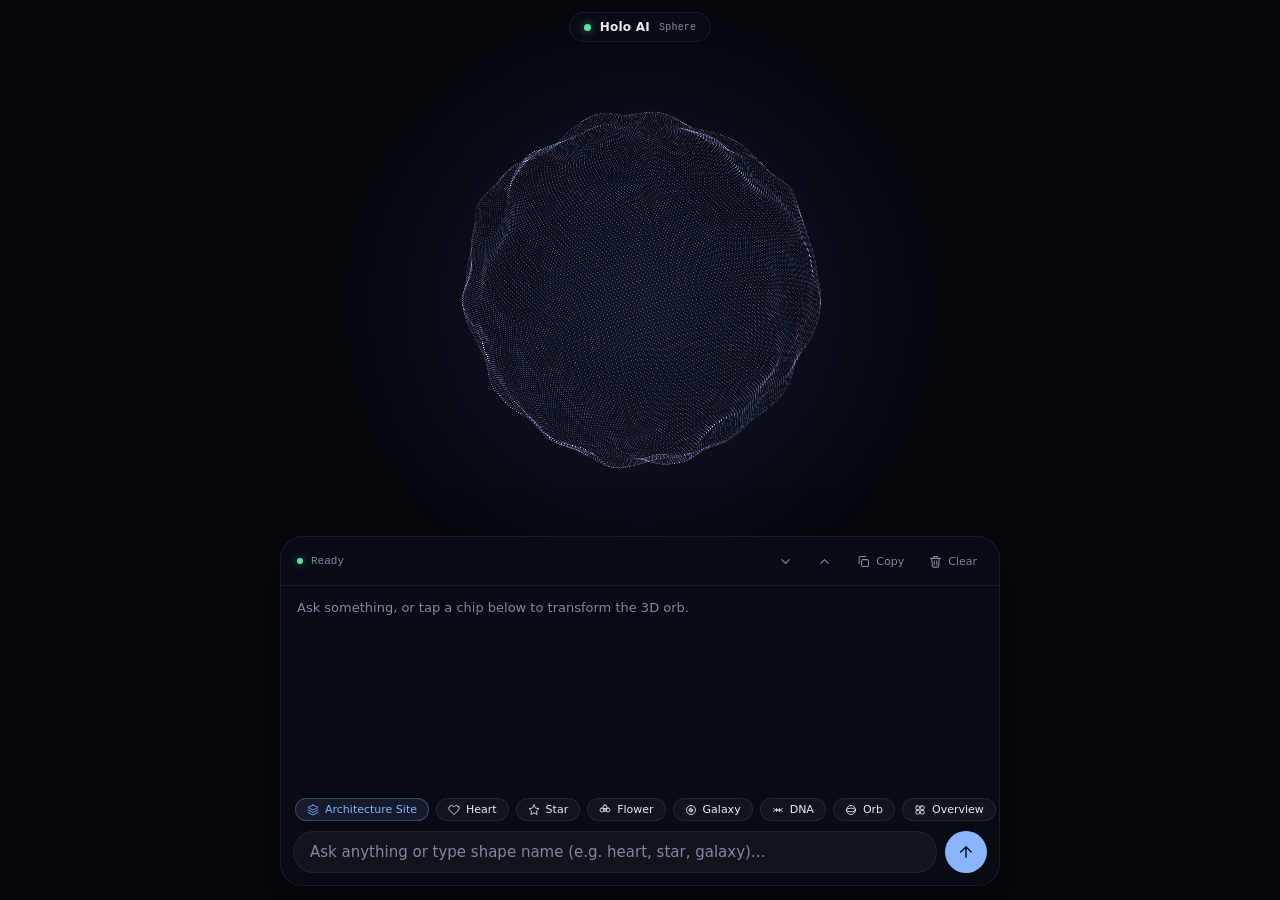
==== commit 70ded89c: "feat(orb): add dynamic 3D shape morphing (Heart, Star, Flower, Galaxy, DNA, Cube, Sphere) with organ" ====
--- a/demo/index.html
+++ b/demo/index.html
@@ -93,6 +93,12 @@
 <symbol id="ar" viewBox="0 0 24 24"><polygon points="12 2 2 7 12 12 22 7 12 2"></polygon><polyline points="2 17 12 22 22 17"></polyline><polyline points="2 12 12 17 22 12"></polyline></symbol>
 <symbol id="qu" viewBox="0 0 24 24"><circle cx="12" cy="12" r="1.6"/><ellipse cx="12" cy="12" rx="9" ry="3.6"/><ellipse cx="12" cy="12" rx="9" ry="3.6" transform="rotate(60 12 12)"/><ellipse cx="12" cy="12" rx="9" ry="3.6" transform="rotate(120 12 12)"/></symbol>
 <symbol id="py" viewBox="0 0 24 24"><path d="M8 8l-4 4 4 4M16 8l4 4-4 4M14 5l-4 14"/></symbol>
+<symbol id="heart" viewBox="0 0 24 24"><path d="M20.84 4.61a5.5 5.5 0 0 0-7.78 0L12 5.67l-1.06-1.06a5.5 5.5 0 0 0-7.78 7.78l1.06 1.06L12 21.23l7.78-7.78 1.06-1.06a5.5 5.5 0 0 0 0-7.78z"/></symbol>
+<symbol id="star" viewBox="0 0 24 24"><polygon points="12 2 15.09 8.26 22 9.27 17 14.14 18.18 21.02 12 17.77 5.82 21.02 7 14.14 2 9.27 8.91 8.26 12 2"/></symbol>
+<symbol id="flower" viewBox="0 0 24 24"><circle cx="12" cy="12" r="3"/><path d="M12 2a4 4 0 0 1 4 4 4 4 0 0 1-4 4 4 4 0 0 1-4-4 4 4 0 0 1 4-4zm6 6a4 4 0 0 1 4 4 4 4 0 0 1-4 4 4 4 0 0 1-4-4 4 4 0 0 1 4-4zm-12 0a4 4 0 0 1 4 4 4 4 0 0 1-4 4 4 4 0 0 1-4-4 4 4 0 0 1 4-4z"/></symbol>
+<symbol id="galaxy" viewBox="0 0 24 24"><circle cx="12" cy="12" r="2.5"/><path d="M12 3a9 9 0 0 1 9 9 9 9 0 0 1-9 9 9 9 0 0 1-9-9 9 9 0 0 1 9-9z"/><path d="M16 12a4 4 0 1 1-4-4"/></symbol>
+<symbol id="dna" viewBox="0 0 24 24"><path d="M3 15c6-6 12 0 18-6M3 9c6 6 12 0 18 6M9 9v6M15 9v6"/></symbol>
+<symbol id="sphere" viewBox="0 0 24 24"><circle cx="12" cy="12" r="9"/><ellipse cx="12" cy="12" rx="9" ry="3.6"/></symbol>
 </svg>
 
 <canvas id="gl" aria-label="Interactive 3D particle orb"></canvas>
@@ -101,7 +107,7 @@
   <div class="pill">
     <span class="dot"></span>
     <span>Holo AI</span>
-    <small>Silent 3D Bench</small>
+    <small id="shapeBadge">Sphere</small>
   </div>
   
   <div class="stage" id="stage"></div>
@@ -116,14 +122,20 @@
         <button class="ib" id="clear" type="button"><svg class="i"><use href="#trash"/></svg>Clear</button>
       </div>
     </div>
-    <div id="out" aria-live="polite"><div class="empty">Ask something, or tap a chip below.</div></div>
+    <div id="out" aria-live="polite"><div class="empty">Ask something, or tap a chip below to transform the 3D orb.</div></div>
     <div class="chips">
       <button class="chip chip-accent" data-k="ar" type="button"><svg class="i"><use href="#ar"/></svg>Architecture Site</button>
+      <button class="chip" data-k="heart" type="button"><svg class="i"><use href="#heart"/></svg>Heart</button>
+      <button class="chip" data-k="star" type="button"><svg class="i"><use href="#star"/></svg>Star</button>
+      <button class="chip" data-k="flower" type="button"><svg class="i"><use href="#flower"/></svg>Flower</button>
+      <button class="chip" data-k="galaxy" type="button"><svg class="i"><use href="#galaxy"/></svg>Galaxy</button>
+      <button class="chip" data-k="dna" type="button"><svg class="i"><use href="#dna"/></svg>DNA</button>
+      <button class="chip" data-k="sphere" type="button"><svg class="i"><use href="#sphere"/></svg>Orb</button>
       <button class="chip" data-k="ov" type="button"><svg class="i"><use href="#ov"/></svg>Overview</button>
       <button class="chip" data-k="qu" type="button"><svg class="i"><use href="#qu"/></svg>Quantum State</button>
       <button class="chip" data-k="py" type="button"><svg class="i"><use href="#py"/></svg>Python Pipeline</button>
     </div>
-    <form id="f"><input id="q" placeholder="Ask anything…" autocomplete="off" aria-label="Message"><button class="send" type="submit" aria-label="Send"><svg class="i"><use href="#send"/></svg></button></form>
+    <form id="f"><input id="q" placeholder="Ask anything or type shape name (e.g. heart, star, galaxy)…" autocomplete="off" aria-label="Message"><button class="send" type="submit" aria-label="Send"><svg class="i"><use href="#send"/></svg></button></form>
   </section>
 </div>
 
@@ -165,15 +177,134 @@
 document.addEventListener("contextmenu",e=>{if(!isField(e.target))e.preventDefault()});
 document.addEventListener("selectstart",e=>{if(!isField(e.target))e.preventDefault()});
 const $=s=>document.querySelector(s);
-
-/* ---------- WebGL orb ---------- */
-const cv=$("#gl"),stage=$("#stage");
+const rnd=Math.random;
+
+/* ---------- 3D Mathematical Shape Generators ---------- */
+const N=58000;
+
+function normalize(a){
+  const mn=[1e9,1e9,1e9],mx=[-1e9,-1e9,-1e9];
+  for(let i=0;i<N;i++)for(let c=0;c<3;c++){
+    const v=a[i*3+c];if(v<mn[c])mn[c]=v;if(v>mx[c])mx[c]=v;
+  }
+  const ct=[(mn[0]+mx[0])/2,(mn[1]+mx[1])/2,(mn[2]+mx[2])/2];
+  let m2=0;
+  for(let i=0;i<N;i++){
+    const x=a[i*3]-=ct[0],y=a[i*3+1]-=ct[1],z=a[i*3+2]-=ct[2];
+    const d=x*x+y*y+z*z;if(d>m2)m2=d;
+  }
+  const s=1/Math.sqrt(m2||1);
+  for(let i=0;i<N*3;i++)a[i]*=s;
+  return a;
+}
+
+function genSphere(){
+  const out=new Float32Array(N*3),ga=Math.PI*(3-Math.sqrt(5));
+  for(let i=0;i<N;i++){
+    const y=1-2*(i+.5)/N,rr=Math.sqrt(1-y*y),th=i*ga;
+    out[i*3]=Math.cos(th)*rr;
+    out[i*3+1]=y;
+    out[i*3+2]=Math.sin(th)*rr;
+  }
+  return out;
+}
+
+function genHeart(){
+  const out=new Float32Array(N*3);let i=0;
+  while(i<N){
+    const X=(rnd()*2-1)*1.3,Y=(rnd()*2-1)*.8,Z=(rnd()*2-1)*1.3-.05;
+    const a=X*X+2.25*Y*Y+Z*Z-1,v=a*a*a-X*X*Z*Z*Z-.1125*Y*Y*Z*Z*Z;
+    if(v<0&&v>-.25){out[i*3]=X;out[i*3+1]=Z;out[i*3+2]=Y;i++;}
+  }
+  return normalize(out);
+}
+
+function genStar(){
+  const out=new Float32Array(N*3);
+  for(let i=0;i<N;i++){
+    const angle=rnd()*Math.PI*2;
+    const rBase=0.52+0.45*Math.cos(5*angle);
+    const r=Math.pow(rnd(),0.5)*rBase;
+    const z=(rnd()-0.5)*0.28*(1.0-r);
+    out[i*3]=r*Math.sin(angle);
+    out[i*3+1]=r*Math.cos(angle);
+    out[i*3+2]=z;
+  }
+  return normalize(out);
+}
+
+function genFlower(){
+  const out=new Float32Array(N*3);
+  for(let i=0;i<N;i++){
+    const u=rnd(),th=rnd()*6.2832*3;
+    const r=Math.pow(u,0.6)*0.9;
+    const petal=0.7+0.3*Math.cos(6*th);
+    const y=(1.0-Math.pow(r/0.9,1.5))*0.4+Math.sin(th*3)*0.08;
+    out[i*3]=r*petal*Math.cos(th);
+    out[i*3+1]=y-0.2;
+    out[i*3+2]=r*petal*Math.sin(th);
+  }
+  return normalize(out);
+}
+
+function genGalaxy(){
+  const out=new Float32Array(N*3);
+  for(let i=0;i<N;i++){
+    const arm=((rnd()*2)|0)*Math.PI;
+    const dist=Math.pow(rnd(),0.7)*1.2;
+    const angle=dist*3.5+arm+(rnd()-0.5)*0.35;
+    const spread=Math.exp(-dist*1.5)*0.18+0.03;
+    out[i*3]=dist*Math.cos(angle)+(rnd()-0.5)*spread;
+    out[i*3+1]=(rnd()-0.5)*spread*0.7;
+    out[i*3+2]=dist*Math.sin(angle)+(rnd()-0.5)*spread;
+  }
+  return normalize(out);
+}
+
+function genDNA(){
+  const out=new Float32Array(N*3),P=18.85,r=.4;
+  for(let i=0;i<N;i++){
+    if(rnd()<0.7){
+      const t=rnd()*2-1,a=t*P+(rnd()<.5?0:Math.PI);
+      out[i*3]=r*Math.cos(a)+(rnd()-.5)*.05;
+      out[i*3+1]=t*1.2+(rnd()-.5)*.05;
+      out[i*3+2]=r*Math.sin(a)+(rnd()-.5)*.05;
+    }else{
+      const t=(((rnd()*28)|0)/28)*2-1,a=t*P,u=rnd()*2-1;
+      out[i*3]=r*Math.cos(a)*u;
+      out[i*3+1]=t*1.2;
+      out[i*3+2]=r*Math.sin(a)*u;
+    }
+  }
+  return normalize(out);
+}
+
+function genCube(){
+  const out=new Float32Array(N*3);
+  for(let i=0;i<N;i++){
+    const face=(rnd()*6)|0;
+    const u=rnd()*2-1,v=rnd()*2-1;
+    if(face===0){out[i*3]=1;out[i*3+1]=u;out[i*3+2]=v;}
+    else if(face===1){out[i*3]=-1;out[i*3+1]=u;out[i*3+2]=v;}
+    else if(face===2){out[i*3]=u;out[i*3+1]=1;out[i*3+2]=v;}
+    else if(face===3){out[i*3]=u;out[i*3+1]=-1;out[i*3+2]=v;}
+    else if(face===4){out[i*3]=u;out[i*3+1]=v;out[i*3+2]=1;}
+    else{out[i*3]=u;out[i*3+1]=v;out[i*3+2]=-1;}
+  }
+  return normalize(out);
+}
+
+/* ---------- WebGL Orb with Morphing Shader ---------- */
+const cv=$("#gl"),stage=$("#stage"),shapeBadge=$("#shapeBadge");
 const gl=cv.getContext("webgl",{antialias:false,alpha:true,powerPreference:"high-performance"});
 let rotX=.15,rotY=0,vX=0,vY=0,zoom=1,zT=1,pulse=0,waveT=9,energy=0,baseR=150,cxPx=0,cyPx=0,offs=0,dpr=1,tap=[0,0,1];
-const N=58000;
+let morph=1.0;
+
 const VS=`
-attribute vec3 aPos;
-uniform float uTime,uRotX,uRotY,uPulse,uWaveT,uEnergy,uR,uOffset,uDpr;
+attribute vec3 aFrom;
+attribute vec3 aTo;
+attribute float aSeed;
+uniform float uTime,uRotX,uRotY,uPulse,uWaveT,uEnergy,uR,uOffset,uDpr,uMorph;
 uniform vec2 uRes; uniform vec3 uTap;
 varying float vA,vC;
 vec3 mod289(vec3 x){return x-floor(x*(1./289.))*289.;}
@@ -201,7 +332,10 @@
  return 42.*dot(m*m,vec4(dot(p0,x0),dot(p1,x1),dot(p2,x2),dot(p3,x3)));
 }
 void main(){
- vec3 n=aPos;float t=uTime;
+ float m=clamp((uMorph-aSeed*0.42)/0.58,0.,1.);
+ m=m*m*(3.-2.*m);
+ vec3 n=mix(aFrom,aTo,m);
+ float t=uTime;
  float n1=snoise(n*1.7+vec3(0.,t*.22,t*.13));
  float n2=snoise(n*3.4-vec3(t*.18,0.,t*.1));
  float d=acos(clamp(dot(n,uTap),-1.,1.));
@@ -222,17 +356,52 @@
 void main(){float d=length(gl_PointCoord-.5);if(d>.5)discard;
  float a=smoothstep(.5,0.,d)*vA*.75;
  vec3 c=mix(vec3(.58,.76,1.),vec3(.8,.68,1.),vC);gl_FragColor=vec4(c*a,a);}`;
-let U={},prog;
+
+let U={},prog,bFrom,bTo,bSeed;
+const curFrom=new Float32Array(N*3);
+const curTo=new Float32Array(N*3);
+const seeds=new Float32Array(N);
+
 if(gl){
   const sh=(t,s)=>{const o=gl.createShader(t);gl.shaderSource(o,s);gl.compileShader(o);return o};
   prog=gl.createProgram();gl.attachShader(prog,sh(gl.VERTEX_SHADER,VS));gl.attachShader(prog,sh(gl.FRAGMENT_SHADER,FS));gl.linkProgram(prog);gl.useProgram(prog);
-  const a=new Float32Array(N*3),ga=Math.PI*(3-Math.sqrt(5));
-  for(let i=0;i<N;i++){const y=1-2*(i+.5)/N,rr=Math.sqrt(1-y*y),th=i*ga;a[i*3]=Math.cos(th)*rr;a[i*3+1]=y;a[i*3+2]=Math.sin(th)*rr}
-  gl.bindBuffer(gl.ARRAY_BUFFER,gl.createBuffer());gl.bufferData(gl.ARRAY_BUFFER,a,gl.STATIC_DRAW);
-  const loc=gl.getAttribLocation(prog,"aPos");gl.enableVertexAttribArray(loc);gl.vertexAttribPointer(loc,3,gl.FLOAT,false,0,0);
-  ["uTime","uRotX","uRotY","uPulse","uWaveT","uEnergy","uR","uOffset","uDpr","uRes","uTap"].forEach(n=>U[n]=gl.getUniformLocation(prog,n));
+  
+  const initSphere=genSphere();
+  curFrom.set(initSphere);
+  curTo.set(initSphere);
+  for(let i=0;i<N;i++)seeds[i]=rnd();
+
+  bFrom=gl.createBuffer();gl.bindBuffer(gl.ARRAY_BUFFER,bFrom);gl.bufferData(gl.ARRAY_BUFFER,curFrom,gl.DYNAMIC_DRAW);
+  const locFrom=gl.getAttribLocation(prog,"aFrom");gl.enableVertexAttribArray(locFrom);gl.vertexAttribPointer(locFrom,3,gl.FLOAT,false,0,0);
+
+  bTo=gl.createBuffer();gl.bindBuffer(gl.ARRAY_BUFFER,bTo);gl.bufferData(gl.ARRAY_BUFFER,curTo,gl.DYNAMIC_DRAW);
+  const locTo=gl.getAttribLocation(prog,"aTo");gl.enableVertexAttribArray(locTo);gl.vertexAttribPointer(locTo,3,gl.FLOAT,false,0,0);
+
+  bSeed=gl.createBuffer();gl.bindBuffer(gl.ARRAY_BUFFER,bSeed);gl.bufferData(gl.ARRAY_BUFFER,seeds,gl.STATIC_DRAW);
+  const locSeed=gl.getAttribLocation(prog,"aSeed");gl.enableVertexAttribArray(locSeed);gl.vertexAttribPointer(locSeed,1,gl.FLOAT,false,0,0);
+
+  ["uTime","uRotX","uRotY","uPulse","uWaveT","uEnergy","uR","uOffset","uDpr","uMorph","uRes","uTap"].forEach(n=>U[n]=gl.getUniformLocation(prog,n));
   gl.enable(gl.BLEND);gl.blendFuncSeparate(gl.SRC_ALPHA,gl.ONE,gl.ONE,gl.ONE);
 }
+
+function morphTo(newPoints,label){
+  if(!gl||!newPoints)return;
+  if(shapeBadge)shapeBadge.textContent=label||"3D Orb";
+  for(let i=0;i<N;i++){
+    let m=Math.min(1,Math.max(0,(morph-seeds[i]*0.42)/0.58));
+    m=m*m*(3-2*m);
+    for(let c=0;c<3;c++){
+      const k=i*3+c;
+      curFrom[k]=curFrom[k]*(1-m)+curTo[k]*m;
+    }
+  }
+  curTo.set(newPoints);
+  morph=0;
+  gl.bindBuffer(gl.ARRAY_BUFFER,bFrom);gl.bufferData(gl.ARRAY_BUFFER,curFrom,gl.DYNAMIC_DRAW);
+  gl.bindBuffer(gl.ARRAY_BUFFER,bTo);gl.bufferData(gl.ARRAY_BUFFER,curTo,gl.DYNAMIC_DRAW);
+  energy=1.0;pulse=0.9;waveT=0;
+}
+
 function layout(){
   dpr=Math.min(window.devicePixelRatio||1,2);
   cv.width=Math.round(innerWidth*dpr);cv.height=Math.round(innerHeight*dpr);
@@ -271,36 +440,82 @@
     if(!down&&ptrs.size===0){rotY+=vY+.0012;rotX+=vX;vY*=.95;vX*=.95}
     rotX=Math.max(-1.15,Math.min(1.15,rotX));
     zoom+=(zT-zoom)*.12;pulse*=.975;waveT+=.012;energy*=.965;
+    if(morph<1.0)morph=Math.min(1.0,morph+0.024);
     gl.clearColor(0,0,0,0);gl.clear(gl.COLOR_BUFFER_BIT);
     gl.uniform1f(U.uTime,(now-t0)/1000);gl.uniform1f(U.uRotX,rotX);gl.uniform1f(U.uRotY,rotY);
     gl.uniform1f(U.uPulse,pulse);gl.uniform1f(U.uWaveT,waveT);gl.uniform1f(U.uEnergy,energy);
     gl.uniform1f(U.uR,baseR*zoom);gl.uniform1f(U.uOffset,offs);gl.uniform1f(U.uDpr,dpr);
+    gl.uniform1f(U.uMorph,morph);
     gl.uniform2f(U.uRes,innerWidth,innerHeight);gl.uniform3f(U.uTap,tap[0],tap[1],tap[2]);
     gl.drawArrays(gl.POINTS,0,N);
   }
   smoothScroll();requestAnimationFrame(frame);
 }
 
-/* ---------- chat console ---------- */
+/* ---------- chat console & shape router ---------- */
 const out=$("#out"),stEl=$("#st"),stt=$("#stt");
 let sid=0,userScrolled=false,statusT;
 const setStatus=(busy,txt)=>{stEl.classList.toggle("busy",busy);stt.textContent=txt||(busy?"Responding":"Ready")};
 ["wheel","touchstart"].forEach(ev=>out.addEventListener(ev,()=>{userScrolled=true},{passive:true}));
 function smoothScroll(){if(userScrolled)return;const m=out.scrollHeight-out.clientHeight,d=m-out.scrollTop;if(Math.abs(d)>.5)out.scrollTop+=d*.15}
-const R={
+
+const SHAPE_MAP={
+  heart:{fn:genHeart,name:"Heart",reply:"Transitioning 58,000 starlight particles to an algebraic 3D cardioid heart manifold. Drag to inspect from any angle."},
+  star:{fn:genStar,name:"Star",reply:"Particles reorganized into a 5-pointed 3D stellated cosmic star structure."},
+  flower:{fn:genFlower,name:"Flower",reply:"Particles blooming into a parametric 3D geometric lotus flower."},
+  galaxy:{fn:genGalaxy,name:"Galaxy",reply:"Forming a logarithmic double-spiral galaxy with relativistic core distribution."},
+  dna:{fn:genDNA,name:"DNA Helix",reply:"Synthesizing a 3D double helix spiral with molecular nucleotide cross-rungs."},
+  cube:{fn:genCube,name:"Cube",reply:"Particle manifold bound to a 3D wireframe tesseract cube boundary."},
+  sphere:{fn:genSphere,name:"Sphere",reply:"Restoring particles back to the balanced 3D geodesic starlight sphere with Simplex noise waves."}
+};
+
+const TEXT_REPLIES={
  ov:"Holo AI is an interactive 3D neural interface running silently in your browser. The orb above is drawn live on your GPU with 58,000 starlight particles, and the console below streams its answers word by word. Drag the orb to rotate it, tap for an energy pulse, and pinch to zoom.",
  ar:"The SAAI Autonomous AI Architecture is a 7-layer constitutional stack: Cognitive Core, 478 MCP Tools across 14 Servers, Redundant 4-Tier Memory, Real-time Reflection Loop, Async Event Routing, Multi-LLM Parliament, and Sovereign Security. Opening the architectural showcase card now.",
  qu:"A qubit exists in a normalized linear superposition |ψ⟩ = α|0⟩ + β|1⟩. Measuring it collapses the state to one outcome, with probabilities set by the amplitudes. Like the orb, it looks calm and coherent from far away, and fluid up close.",
  py:"A clean Python async stream pipeline: ingest tokens non-blocking via asyncio, validate at the boundaries, and yield progressive tokens directly to the client without thread locks."
 };
-const L={ov:"Overview",ar:"Architecture Site",qu:"Quantum State",py:"Python Pipeline"};
+const L={
+  ov:"Overview",ar:"Architecture Site",qu:"Quantum State",py:"Python Pipeline",
+  heart:"Heart",star:"Star",flower:"Flower",galaxy:"Galaxy",dna:"DNA Helix",sphere:"Default Orb"
+};
+
+function checkShapeMatch(str){
+  const s=(str||"").toLowerCase();
+  if(/\b(heart|dil)\b|हार्ट|दिल/i.test(s))return"heart";
+  if(/\b(star|sitara|tara)\b|तारा|सितारा|स्टार/i.test(s))return"star";
+  if(/\b(flower|gulab|phool|rose)\b|फूल|गुलाब|कमल/i.test(s))return"flower";
+  if(/\b(galaxy|universe|spiral)\b|गैलेक्सी|ब्रह्मांड/i.test(s))return"galaxy";
+  if(/\b(dna|helix)\b|डीएनए/i.test(s))return"dna";
+  if(/\b(cube|box)\b|क्यूब|डिब्बा/i.test(s))return"cube";
+  if(/\b(sphere|orb|ball|circle|gola)\b|गोला|ऑर्ब/i.test(s))return"sphere";
+  return null;
+}
+
 function ask(text,key){
   if(con.dataset.s==="min")setSize("normal");const em=out.querySelector(".empty");if(em)em.remove();
   const id=++sid;userScrolled=false;
+  
+  const shapeKey=key&&(SHAPE_MAP[key]?key:null)||checkShapeMatch(text);
+  if(shapeKey&&SHAPE_MAP[shapeKey]){
+    morphTo(SHAPE_MAP[shapeKey].fn(),SHAPE_MAP[shapeKey].name);
+  }
+
   const isSite=key==="ar"||/(^site$|\bsite\b|architecture|portfolio|7-layer|ecosystem)/i.test(text);
   const q=document.createElement("div");q.className="q";q.textContent="> "+text;out.appendChild(q);
   const a=document.createElement("div");a.className="a";out.appendChild(a);
-  const reply=key?R[key]:(isSite?R.ar:`You asked: “${text}”. The 58,000 particle neural orb is coupled and operating smoothly.`);
+  
+  let reply="";
+  if(shapeKey&&SHAPE_MAP[shapeKey]){
+    reply=SHAPE_MAP[shapeKey].reply;
+  }else if(key&&TEXT_REPLIES[key]){
+    reply=TEXT_REPLIES[key];
+  }else if(isSite){
+    reply=TEXT_REPLIES.ar;
+  }else{
+    reply=`You asked: “${text}”. The 58,000 particle neural orb is coupled and operating smoothly at 60 FPS.`;
+  }
+
   const toks=reply.split(" ");let i=0;setStatus(true);
   (function step(){
     if(id!==sid)return;
@@ -311,9 +526,10 @@
     i++;setTimeout(step,22+Math.random()*16);
   })();
 }
+
 $("#f").addEventListener("submit",e=>{e.preventDefault();const v=$("#q").value.trim();if(!v)return;$("#q").value="";ask(v)});
-document.querySelectorAll(".chip").forEach(b=>b.addEventListener("click",()=>ask(L[b.dataset.k],b.dataset.k)));
-$("#clear").addEventListener("click",()=>{sid++;out.innerHTML='<div class="empty">Ask something, or tap a chip below.</div>';setStatus(false)});
+document.querySelectorAll(".chip").forEach(b=>b.addEventListener("click",()=>ask(L[b.dataset.k]||b.textContent.trim(),b.dataset.k)));
+$("#clear").addEventListener("click",()=>{sid++;out.innerHTML='<div class="empty">Ask something, or tap a chip below to transform the 3D orb.</div>';setStatus(false)});
 $("#copy").addEventListener("click",async()=>{
   const t=out.innerText.trim();if(!t||out.querySelector(".empty"))return;
   try{await navigator.clipboard.writeText(t)}catch(e){const ta=document.createElement("textarea");ta.value=t;ta.style.cssText="position:fixed;opacity:0";document.body.appendChild(ta);ta.select();try{document.execCommand("copy")}catch(_){}ta.remove()}
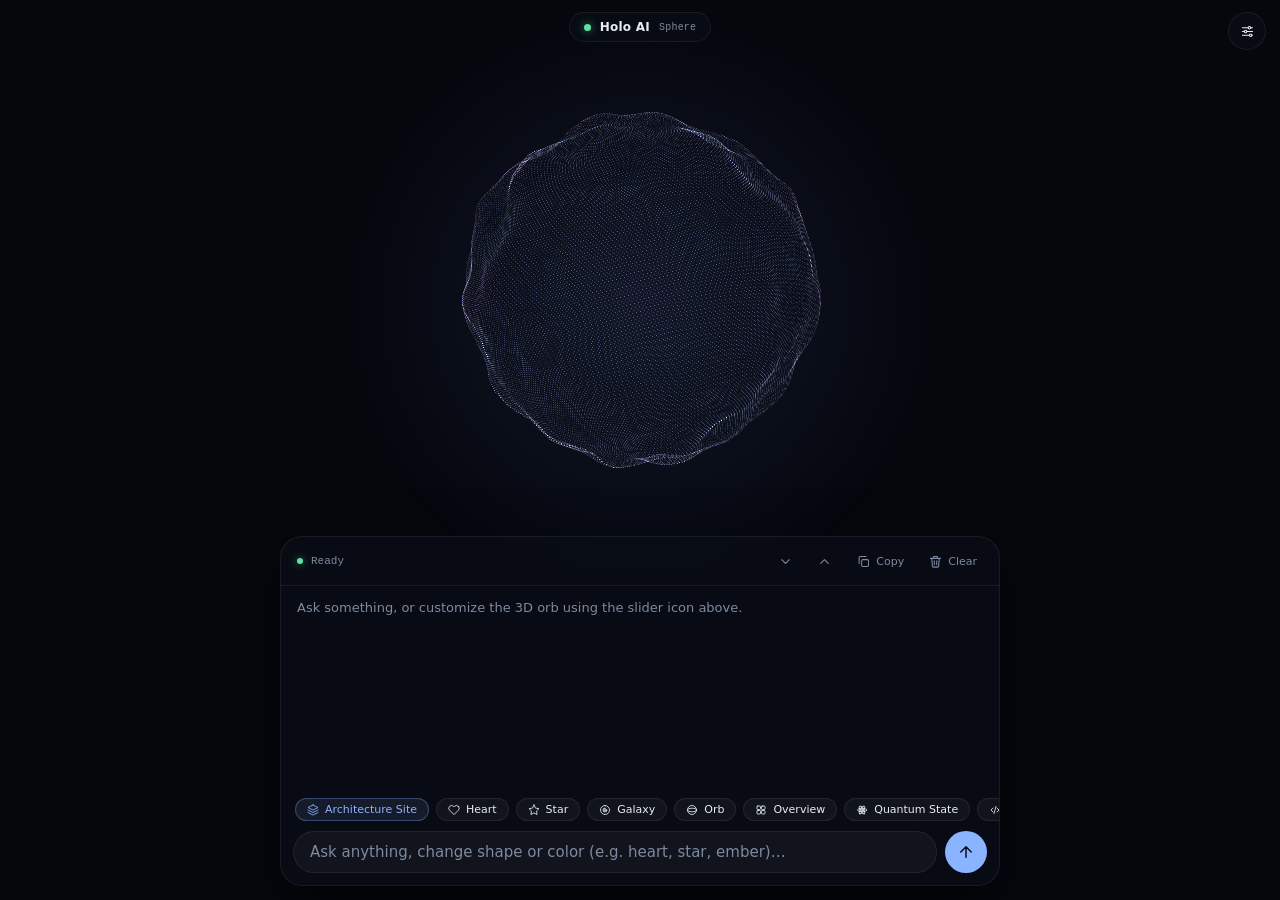
==== commit 2d29926a: "feat(ui): adopt favored interactive 3D orb customizer with popup menu, palette switching, shape morp" ====
--- a/demo/index.html
+++ b/demo/index.html
@@ -4,7 +4,7 @@
 <meta charset="UTF-8">
 <meta name="viewport" content="width=device-width, initial-scale=1, viewport-fit=cover, user-scalable=no">
 <meta name="color-scheme" content="dark">
-<title>Holo AI · Silent 3D Orb Demo</title>
+<title>Holo AI · Holographic Console</title>
 <style>
 :root{--bg:#05070d;--glass:rgba(10,14,22,.74);--bd:rgba(255,255,255,.07);--tx:#e6ecf5;--mu:#7d8aa0;--ac:#8ab4ff;--ok:#5ee0a0;
 --mono:SFMono-Regular,Consolas,"Liberation Mono",Menlo,monospace;
@@ -21,8 +21,6 @@
 .ui>*{pointer-events:auto}
 .pill{align-self:center;display:inline-flex;align-items:center;gap:9px;padding:7px 14px;border-radius:999px;background:var(--glass);border:1px solid var(--bd);backdrop-filter:blur(24px);-webkit-backdrop-filter:blur(24px);font-size:12px;font-weight:600;letter-spacing:.02em}
 .pill small{font-family:var(--mono);font-size:10px;color:var(--mu);font-weight:400}
-.pill a{color:inherit;text-decoration:none;display:inline-flex;align-items:center;gap:6px}
-.pill a:hover{color:var(--ac)}
 .dot{width:7px;height:7px;border-radius:50%;background:var(--ok);box-shadow:0 0 8px rgba(94,224,160,.6)}
 .stage{flex:1 1 auto;min-height:0;margin:10px 0 8px;pointer-events:none}
 .console{height:40%;display:flex;flex-direction:column;max-width:720px;width:100%;align-self:center;background:var(--glass);border:1px solid var(--bd);border-radius:22px;box-shadow:0 24px 60px rgba(0,0,0,.5);backdrop-filter:blur(30px);-webkit-backdrop-filter:blur(30px);overflow:hidden}
@@ -33,6 +31,18 @@
 .console[data-s="min"] #out,.console[data-s="min"] .chips{display:none}
 .console[data-s="min"] .hd{border-bottom:0}
 .ib:disabled{opacity:.3;pointer-events:none}
+.tools{position:absolute;top:12px;right:14px;z-index:10}
+.tb{width:38px;height:38px;border-radius:50%;border:1px solid var(--bd);background:var(--glass);backdrop-filter:blur(24px);-webkit-backdrop-filter:blur(24px);color:var(--tx);display:grid;place-items:center;cursor:pointer;transition:all .18s ease}
+.tb:hover{border-color:rgba(255,255,255,.2);background:rgba(255,255,255,.08)}
+.pop{position:absolute;top:46px;right:0;width:246px;padding:14px;border-radius:18px;background:rgba(12,17,27,.94);border:1px solid var(--bd);box-shadow:0 20px 50px rgba(0,0,0,.6);backdrop-filter:blur(24px);-webkit-backdrop-filter:blur(24px)}
+.pop[hidden]{display:none}
+.pl{margin:0 0 8px;font-family:var(--mono);font-size:11px;color:var(--mu)}
+.row{display:flex;flex-wrap:wrap;gap:6px;margin-bottom:14px}.row:last-child{margin-bottom:0}
+.opt{padding:5px 11px;border-radius:999px;border:1px solid var(--bd);background:rgba(255,255,255,.04);color:var(--tx);font:inherit;font-size:11.5px;cursor:pointer;transition:all .15s}
+.opt.on{background:rgba(138,180,255,.22);border-color:rgba(138,180,255,.6);color:#fff}
+.sw{width:30px;height:30px;border-radius:50%;border:2px solid transparent;cursor:pointer;padding:0;transition:transform .15s}
+.sw.on{border-color:#fff;transform:scale(1.08)}
+:is(.tb,.opt,.sw):focus-visible{box-shadow:0 0 0 2px rgba(138,180,255,.7)}
 .hd{display:flex;align-items:center;justify-content:space-between;padding:9px 12px 9px 16px;border-bottom:1px solid var(--bd)}
 .st{display:flex;align-items:center;gap:8px;font-family:var(--mono);font-size:11px;color:var(--mu)}
 .st .dot{width:6px;height:6px}.st.busy .dot{background:var(--ac);box-shadow:0 0 8px rgba(138,180,255,.7);animation:bp 1s ease-in-out infinite}
@@ -89,15 +99,14 @@
 <symbol id="x" viewBox="0 0 24 24"><path d="M6 6l12 12M18 6L6 18"/></symbol>
 <symbol id="dn" viewBox="0 0 24 24"><path d="M6 9l6 6 6-6"/></symbol>
 <symbol id="upc" viewBox="0 0 24 24"><path d="M6 15l6-6 6 6"/></symbol>
+<symbol id="sl" viewBox="0 0 24 24"><path d="M4 6h9M17 6h3M4 12h3M11 12h9M4 18h11M19 18h1"/><circle cx="15" cy="6" r="2"/><circle cx="9" cy="12" r="2"/><circle cx="17" cy="18" r="2"/></symbol>
 <symbol id="ov" viewBox="0 0 24 24"><rect x="4" y="4" width="7" height="7" rx="1.5"/><rect x="13" y="4" width="7" height="7" rx="1.5"/><rect x="4" y="13" width="7" height="7" rx="1.5"/><rect x="13" y="13" width="7" height="7" rx="1.5"/></symbol>
 <symbol id="ar" viewBox="0 0 24 24"><polygon points="12 2 2 7 12 12 22 7 12 2"></polygon><polyline points="2 17 12 22 22 17"></polyline><polyline points="2 12 12 17 22 12"></polyline></symbol>
 <symbol id="qu" viewBox="0 0 24 24"><circle cx="12" cy="12" r="1.6"/><ellipse cx="12" cy="12" rx="9" ry="3.6"/><ellipse cx="12" cy="12" rx="9" ry="3.6" transform="rotate(60 12 12)"/><ellipse cx="12" cy="12" rx="9" ry="3.6" transform="rotate(120 12 12)"/></symbol>
 <symbol id="py" viewBox="0 0 24 24"><path d="M8 8l-4 4 4 4M16 8l4 4-4 4M14 5l-4 14"/></symbol>
 <symbol id="heart" viewBox="0 0 24 24"><path d="M20.84 4.61a5.5 5.5 0 0 0-7.78 0L12 5.67l-1.06-1.06a5.5 5.5 0 0 0-7.78 7.78l1.06 1.06L12 21.23l7.78-7.78 1.06-1.06a5.5 5.5 0 0 0 0-7.78z"/></symbol>
 <symbol id="star" viewBox="0 0 24 24"><polygon points="12 2 15.09 8.26 22 9.27 17 14.14 18.18 21.02 12 17.77 5.82 21.02 7 14.14 2 9.27 8.91 8.26 12 2"/></symbol>
-<symbol id="flower" viewBox="0 0 24 24"><circle cx="12" cy="12" r="3"/><path d="M12 2a4 4 0 0 1 4 4 4 4 0 0 1-4 4 4 4 0 0 1-4-4 4 4 0 0 1 4-4zm6 6a4 4 0 0 1 4 4 4 4 0 0 1-4 4 4 4 0 0 1-4-4 4 4 0 0 1 4-4zm-12 0a4 4 0 0 1 4 4 4 4 0 0 1-4 4 4 4 0 0 1-4-4 4 4 0 0 1 4-4z"/></symbol>
 <symbol id="galaxy" viewBox="0 0 24 24"><circle cx="12" cy="12" r="2.5"/><path d="M12 3a9 9 0 0 1 9 9 9 9 0 0 1-9 9 9 9 0 0 1-9-9 9 9 0 0 1 9-9z"/><path d="M16 12a4 4 0 1 1-4-4"/></symbol>
-<symbol id="dna" viewBox="0 0 24 24"><path d="M3 15c6-6 12 0 18-6M3 9c6 6 12 0 18 6M9 9v6M15 9v6"/></symbol>
 <symbol id="sphere" viewBox="0 0 24 24"><circle cx="12" cy="12" r="9"/><ellipse cx="12" cy="12" rx="9" ry="3.6"/></symbol>
 </svg>
 
@@ -111,6 +120,29 @@
   </div>
   
   <div class="stage" id="stage"></div>
+
+  <div class="tools">
+    <button class="tb" id="tb" type="button" aria-label="Customize orb" aria-expanded="false"><svg class="i"><use href="#sl"/></svg></button>
+    <div class="pop" id="pop" hidden>
+      <p class="pl">3D Shape</p>
+      <div class="row" id="shapes">
+        <button class="opt on" data-s="sphere" type="button">Sphere</button>
+        <button class="opt" data-s="heart" type="button">Heart</button>
+        <button class="opt" data-s="star" type="button">Star</button>
+        <button class="opt" data-s="torus" type="button">Torus</button>
+        <button class="opt" data-s="galaxy" type="button">Galaxy</button>
+        <button class="opt" data-s="dna" type="button">DNA</button>
+        <button class="opt" data-s="cube" type="button">Cube</button>
+      </div>
+      <p class="pl">Colour Theme</p>
+      <div class="row" id="cols">
+        <button class="sw on" data-c="ice" type="button" aria-label="Ice" style="background:linear-gradient(135deg,#94c2ff,#cdadff)"></button>
+        <button class="sw" data-c="ember" type="button" aria-label="Ember" style="background:linear-gradient(135deg,#ffb86b,#ff739a)"></button>
+        <button class="sw" data-c="mint" type="button" aria-label="Mint" style="background:linear-gradient(135deg,#80f2cc,#80c2ff)"></button>
+        <button class="sw" data-c="violet" type="button" aria-label="Violet" style="background:linear-gradient(135deg,#c299ff,#f599e6)"></button>
+      </div>
+    </div>
+  </div>
 
   <section class="console" data-s="normal" aria-label="Chat console">
     <div class="hd">
@@ -122,20 +154,18 @@
         <button class="ib" id="clear" type="button"><svg class="i"><use href="#trash"/></svg>Clear</button>
       </div>
     </div>
-    <div id="out" aria-live="polite"><div class="empty">Ask something, or tap a chip below to transform the 3D orb.</div></div>
+    <div id="out" aria-live="polite"><div class="empty">Ask something, or customize the 3D orb using the slider icon above.</div></div>
     <div class="chips">
       <button class="chip chip-accent" data-k="ar" type="button"><svg class="i"><use href="#ar"/></svg>Architecture Site</button>
       <button class="chip" data-k="heart" type="button"><svg class="i"><use href="#heart"/></svg>Heart</button>
       <button class="chip" data-k="star" type="button"><svg class="i"><use href="#star"/></svg>Star</button>
-      <button class="chip" data-k="flower" type="button"><svg class="i"><use href="#flower"/></svg>Flower</button>
       <button class="chip" data-k="galaxy" type="button"><svg class="i"><use href="#galaxy"/></svg>Galaxy</button>
-      <button class="chip" data-k="dna" type="button"><svg class="i"><use href="#dna"/></svg>DNA</button>
       <button class="chip" data-k="sphere" type="button"><svg class="i"><use href="#sphere"/></svg>Orb</button>
       <button class="chip" data-k="ov" type="button"><svg class="i"><use href="#ov"/></svg>Overview</button>
       <button class="chip" data-k="qu" type="button"><svg class="i"><use href="#qu"/></svg>Quantum State</button>
       <button class="chip" data-k="py" type="button"><svg class="i"><use href="#py"/></svg>Python Pipeline</button>
     </div>
-    <form id="f"><input id="q" placeholder="Ask anything or type shape name (e.g. heart, star, galaxy)…" autocomplete="off" aria-label="Message"><button class="send" type="submit" aria-label="Send"><svg class="i"><use href="#send"/></svg></button></form>
+    <form id="f"><input id="q" placeholder="Ask anything, change shape or color (e.g. heart, star, ember)…" autocomplete="off" aria-label="Message"><button class="send" type="submit" aria-label="Send"><svg class="i"><use href="#send"/></svg></button></form>
   </section>
 </div>
 
@@ -177,133 +207,14 @@
 document.addEventListener("contextmenu",e=>{if(!isField(e.target))e.preventDefault()});
 document.addEventListener("selectstart",e=>{if(!isField(e.target))e.preventDefault()});
 const $=s=>document.querySelector(s);
-const rnd=Math.random;
-
-/* ---------- 3D Mathematical Shape Generators ---------- */
-const N=58000;
-
-function normalize(a){
-  const mn=[1e9,1e9,1e9],mx=[-1e9,-1e9,-1e9];
-  for(let i=0;i<N;i++)for(let c=0;c<3;c++){
-    const v=a[i*3+c];if(v<mn[c])mn[c]=v;if(v>mx[c])mx[c]=v;
-  }
-  const ct=[(mn[0]+mx[0])/2,(mn[1]+mx[1])/2,(mn[2]+mx[2])/2];
-  let m2=0;
-  for(let i=0;i<N;i++){
-    const x=a[i*3]-=ct[0],y=a[i*3+1]-=ct[1],z=a[i*3+2]-=ct[2];
-    const d=x*x+y*y+z*z;if(d>m2)m2=d;
-  }
-  const s=1/Math.sqrt(m2||1);
-  for(let i=0;i<N*3;i++)a[i]*=s;
-  return a;
-}
-
-function genSphere(){
-  const out=new Float32Array(N*3),ga=Math.PI*(3-Math.sqrt(5));
-  for(let i=0;i<N;i++){
-    const y=1-2*(i+.5)/N,rr=Math.sqrt(1-y*y),th=i*ga;
-    out[i*3]=Math.cos(th)*rr;
-    out[i*3+1]=y;
-    out[i*3+2]=Math.sin(th)*rr;
-  }
-  return out;
-}
-
-function genHeart(){
-  const out=new Float32Array(N*3);let i=0;
-  while(i<N){
-    const X=(rnd()*2-1)*1.3,Y=(rnd()*2-1)*.8,Z=(rnd()*2-1)*1.3-.05;
-    const a=X*X+2.25*Y*Y+Z*Z-1,v=a*a*a-X*X*Z*Z*Z-.1125*Y*Y*Z*Z*Z;
-    if(v<0&&v>-.25){out[i*3]=X;out[i*3+1]=Z;out[i*3+2]=Y;i++;}
-  }
-  return normalize(out);
-}
-
-function genStar(){
-  const out=new Float32Array(N*3);
-  for(let i=0;i<N;i++){
-    const angle=rnd()*Math.PI*2;
-    const rBase=0.52+0.45*Math.cos(5*angle);
-    const r=Math.pow(rnd(),0.5)*rBase;
-    const z=(rnd()-0.5)*0.28*(1.0-r);
-    out[i*3]=r*Math.sin(angle);
-    out[i*3+1]=r*Math.cos(angle);
-    out[i*3+2]=z;
-  }
-  return normalize(out);
-}
-
-function genFlower(){
-  const out=new Float32Array(N*3);
-  for(let i=0;i<N;i++){
-    const u=rnd(),th=rnd()*6.2832*3;
-    const r=Math.pow(u,0.6)*0.9;
-    const petal=0.7+0.3*Math.cos(6*th);
-    const y=(1.0-Math.pow(r/0.9,1.5))*0.4+Math.sin(th*3)*0.08;
-    out[i*3]=r*petal*Math.cos(th);
-    out[i*3+1]=y-0.2;
-    out[i*3+2]=r*petal*Math.sin(th);
-  }
-  return normalize(out);
-}
-
-function genGalaxy(){
-  const out=new Float32Array(N*3);
-  for(let i=0;i<N;i++){
-    const arm=((rnd()*2)|0)*Math.PI;
-    const dist=Math.pow(rnd(),0.7)*1.2;
-    const angle=dist*3.5+arm+(rnd()-0.5)*0.35;
-    const spread=Math.exp(-dist*1.5)*0.18+0.03;
-    out[i*3]=dist*Math.cos(angle)+(rnd()-0.5)*spread;
-    out[i*3+1]=(rnd()-0.5)*spread*0.7;
-    out[i*3+2]=dist*Math.sin(angle)+(rnd()-0.5)*spread;
-  }
-  return normalize(out);
-}
-
-function genDNA(){
-  const out=new Float32Array(N*3),P=18.85,r=.4;
-  for(let i=0;i<N;i++){
-    if(rnd()<0.7){
-      const t=rnd()*2-1,a=t*P+(rnd()<.5?0:Math.PI);
-      out[i*3]=r*Math.cos(a)+(rnd()-.5)*.05;
-      out[i*3+1]=t*1.2+(rnd()-.5)*.05;
-      out[i*3+2]=r*Math.sin(a)+(rnd()-.5)*.05;
-    }else{
-      const t=(((rnd()*28)|0)/28)*2-1,a=t*P,u=rnd()*2-1;
-      out[i*3]=r*Math.cos(a)*u;
-      out[i*3+1]=t*1.2;
-      out[i*3+2]=r*Math.sin(a)*u;
-    }
-  }
-  return normalize(out);
-}
-
-function genCube(){
-  const out=new Float32Array(N*3);
-  for(let i=0;i<N;i++){
-    const face=(rnd()*6)|0;
-    const u=rnd()*2-1,v=rnd()*2-1;
-    if(face===0){out[i*3]=1;out[i*3+1]=u;out[i*3+2]=v;}
-    else if(face===1){out[i*3]=-1;out[i*3+1]=u;out[i*3+2]=v;}
-    else if(face===2){out[i*3]=u;out[i*3+1]=1;out[i*3+2]=v;}
-    else if(face===3){out[i*3]=u;out[i*3+1]=-1;out[i*3+2]=v;}
-    else if(face===4){out[i*3]=u;out[i*3+1]=v;out[i*3+2]=1;}
-    else{out[i*3]=u;out[i*3+1]=v;out[i*3+2]=-1;}
-  }
-  return normalize(out);
-}
-
-/* ---------- WebGL Orb with Morphing Shader ---------- */
+
+/* ---------- WebGL orb with Morphing & Palettes ---------- */
 const cv=$("#gl"),stage=$("#stage"),shapeBadge=$("#shapeBadge");
 const gl=cv.getContext("webgl",{antialias:false,alpha:true,powerPreference:"high-performance"});
 let rotX=.15,rotY=0,vX=0,vY=0,zoom=1,zT=1,pulse=0,waveT=9,energy=0,baseR=150,cxPx=0,cyPx=0,offs=0,dpr=1,tap=[0,0,1];
-let morph=1.0;
-
+const N=58000;
 const VS=`
-attribute vec3 aFrom;
-attribute vec3 aTo;
-attribute float aSeed;
+attribute vec3 aPos,aTgt;
 uniform float uTime,uRotX,uRotY,uPulse,uWaveT,uEnergy,uR,uOffset,uDpr,uMorph;
 uniform vec2 uRes; uniform vec3 uTap;
 varying float vA,vC;
@@ -332,13 +243,10 @@
  return 42.*dot(m*m,vec4(dot(p0,x0),dot(p1,x1),dot(p2,x2),dot(p3,x3)));
 }
 void main(){
- float m=clamp((uMorph-aSeed*0.42)/0.58,0.,1.);
- m=m*m*(3.-2.*m);
- vec3 n=mix(aFrom,aTo,m);
- float t=uTime;
+ float mp=uMorph*uMorph*(3.-2.*uMorph);vec3 n=mix(aPos,aTgt,mp);float t=uTime;
  float n1=snoise(n*1.7+vec3(0.,t*.22,t*.13));
  float n2=snoise(n*3.4-vec3(t*.18,0.,t*.1));
- float d=acos(clamp(dot(n,uTap),-1.,1.));
+ float d=acos(clamp(dot(normalize(n+1e-5),uTap),-1.,1.));
  float f=d-uWaveT*2.2;
  float wave=sin(f*7.)*exp(-abs(f)*1.7)*uPulse;
  float r=1.+(n1*.055+n2*.02)*(1.+uEnergy*.7)+wave*.07;
@@ -352,56 +260,21 @@
  gl_PointSize=(.9+dep*1.4)*uDpr;
  vA=.2+.8*dep+wave*.12;vC=n1*.5+.5;
 }`;
-const FS=`precision mediump float;varying float vA,vC;
+const FS=`precision mediump float;varying float vA,vC;uniform vec3 uC1,uC2;
 void main(){float d=length(gl_PointCoord-.5);if(d>.5)discard;
  float a=smoothstep(.5,0.,d)*vA*.75;
- vec3 c=mix(vec3(.58,.76,1.),vec3(.8,.68,1.),vC);gl_FragColor=vec4(c*a,a);}`;
-
-let U={},prog,bFrom,bTo,bSeed;
-const curFrom=new Float32Array(N*3);
-const curTo=new Float32Array(N*3);
-const seeds=new Float32Array(N);
-
+ vec3 c=mix(uC1,uC2,vC);gl_FragColor=vec4(c*a,a);}`;
+let U={},prog,bufA,bufT,locA,locT,curArr;
 if(gl){
   const sh=(t,s)=>{const o=gl.createShader(t);gl.shaderSource(o,s);gl.compileShader(o);return o};
   prog=gl.createProgram();gl.attachShader(prog,sh(gl.VERTEX_SHADER,VS));gl.attachShader(prog,sh(gl.FRAGMENT_SHADER,FS));gl.linkProgram(prog);gl.useProgram(prog);
-  
-  const initSphere=genSphere();
-  curFrom.set(initSphere);
-  curTo.set(initSphere);
-  for(let i=0;i<N;i++)seeds[i]=rnd();
-
-  bFrom=gl.createBuffer();gl.bindBuffer(gl.ARRAY_BUFFER,bFrom);gl.bufferData(gl.ARRAY_BUFFER,curFrom,gl.DYNAMIC_DRAW);
-  const locFrom=gl.getAttribLocation(prog,"aFrom");gl.enableVertexAttribArray(locFrom);gl.vertexAttribPointer(locFrom,3,gl.FLOAT,false,0,0);
-
-  bTo=gl.createBuffer();gl.bindBuffer(gl.ARRAY_BUFFER,bTo);gl.bufferData(gl.ARRAY_BUFFER,curTo,gl.DYNAMIC_DRAW);
-  const locTo=gl.getAttribLocation(prog,"aTo");gl.enableVertexAttribArray(locTo);gl.vertexAttribPointer(locTo,3,gl.FLOAT,false,0,0);
-
-  bSeed=gl.createBuffer();gl.bindBuffer(gl.ARRAY_BUFFER,bSeed);gl.bufferData(gl.ARRAY_BUFFER,seeds,gl.STATIC_DRAW);
-  const locSeed=gl.getAttribLocation(prog,"aSeed");gl.enableVertexAttribArray(locSeed);gl.vertexAttribPointer(locSeed,1,gl.FLOAT,false,0,0);
-
-  ["uTime","uRotX","uRotY","uPulse","uWaveT","uEnergy","uR","uOffset","uDpr","uMorph","uRes","uTap"].forEach(n=>U[n]=gl.getUniformLocation(prog,n));
+  const a=new Float32Array(N*3),ga=Math.PI*(3-Math.sqrt(5));
+  for(let i=0;i<N;i++){const y=1-2*(i+.5)/N,rr=Math.sqrt(1-y*y),th=i*ga;a[i*3]=Math.cos(th)*rr;a[i*3+1]=y;a[i*3+2]=Math.sin(th)*rr}
+  bufA=gl.createBuffer();bufT=gl.createBuffer();curArr=a;gl.bindBuffer(gl.ARRAY_BUFFER,bufA);gl.bufferData(gl.ARRAY_BUFFER,a,gl.STATIC_DRAW);gl.bindBuffer(gl.ARRAY_BUFFER,bufT);gl.bufferData(gl.ARRAY_BUFFER,a,gl.STATIC_DRAW);
+  locA=gl.getAttribLocation(prog,"aPos");locT=gl.getAttribLocation(prog,"aTgt");gl.enableVertexAttribArray(locA);gl.enableVertexAttribArray(locT);gl.bindBuffer(gl.ARRAY_BUFFER,bufA);gl.vertexAttribPointer(locA,3,gl.FLOAT,false,0,0);gl.bindBuffer(gl.ARRAY_BUFFER,bufT);gl.vertexAttribPointer(locT,3,gl.FLOAT,false,0,0);
+  ["uTime","uRotX","uRotY","uPulse","uWaveT","uEnergy","uR","uOffset","uDpr","uRes","uTap","uMorph","uC1","uC2"].forEach(n=>U[n]=gl.getUniformLocation(prog,n));
   gl.enable(gl.BLEND);gl.blendFuncSeparate(gl.SRC_ALPHA,gl.ONE,gl.ONE,gl.ONE);
 }
-
-function morphTo(newPoints,label){
-  if(!gl||!newPoints)return;
-  if(shapeBadge)shapeBadge.textContent=label||"3D Orb";
-  for(let i=0;i<N;i++){
-    let m=Math.min(1,Math.max(0,(morph-seeds[i]*0.42)/0.58));
-    m=m*m*(3-2*m);
-    for(let c=0;c<3;c++){
-      const k=i*3+c;
-      curFrom[k]=curFrom[k]*(1-m)+curTo[k]*m;
-    }
-  }
-  curTo.set(newPoints);
-  morph=0;
-  gl.bindBuffer(gl.ARRAY_BUFFER,bFrom);gl.bufferData(gl.ARRAY_BUFFER,curFrom,gl.DYNAMIC_DRAW);
-  gl.bindBuffer(gl.ARRAY_BUFFER,bTo);gl.bufferData(gl.ARRAY_BUFFER,curTo,gl.DYNAMIC_DRAW);
-  energy=1.0;pulse=0.9;waveT=0;
-}
-
 function layout(){
   dpr=Math.min(window.devicePixelRatio||1,2);
   cv.width=Math.round(innerWidth*dpr);cv.height=Math.round(innerHeight*dpr);
@@ -434,61 +307,88 @@
   let y1=vy*cx+vz*sx,z1=-vy*sx+vz*cx;
   tap=[vx*cy-z1*sy,y1,vx*sy+z1*cy];pulse=1;waveT=0;
 }
+
+/* orb shapes + colours */
+const GA=Math.PI*(3-Math.sqrt(5)),TAU=Math.PI*2,R1=.7548776662,R2=.569840291;
+const SH={
+ sphere:i=>{const y=1-2*(i+.5)/N,r=Math.sqrt(1-y*y),t=i*GA;return[Math.cos(t)*r,y,Math.sin(t)*r]},
+ torus:i=>{const a=((i*R1)%1)*TAU,b=((i*R2)%1)*TAU,q=.7+.3*Math.cos(b);return[q*Math.cos(a),.3*Math.sin(b),q*Math.sin(a)]},
+ cube:i=>{const f=i%6,u=(((i*R1)%1)*2-1)*.64,v=(((i*R2)%1)*2-1)*.64,s=f%2?.64:-.64;return f<2?[s,u,v]:f<4?[u,s,v]:[u,v,s]},
+ galaxy:i=>{const u=(i*R1)%1,v=(i*R2)%1,w=(i*.6180339887)%1,p=Math.pow(u,.6),t=p*5.5+(i%3)*2.0944+(v-.5)*.8;return[Math.cos(t)*p,(w-.5)*.1*(1.15-p),Math.sin(t)*p]},
+ heart:i=>{const t=((i*R1)%1)*TAU,u=((i*R2)%1)*Math.PI;const x=16*Math.pow(Math.sin(u),3)*Math.sin(t)/18;const y=(13*Math.cos(u)-5*Math.cos(2*u)-2*Math.cos(3*u)-Math.cos(4*u))/18;const z=16*Math.pow(Math.sin(u),3)*Math.cos(t)/18;return[x*.9,y*.9+.1,z*.45]},
+ star:i=>{const a=((i*R1)%1)*TAU,r0=0.52+0.45*Math.cos(5*a);const r=Math.pow((i*R2)%1,0.5)*r0;const z=(((i*.6180339887)%1)-0.5)*0.28*(1.0-r);return[r*Math.sin(a),r*Math.cos(a),z]},
+ dna:i=>{const t=((i*R1)%1)*2-1,a=t*18.85+(i%2===0?0:Math.PI);const r=0.42;return[r*Math.cos(a),t*1.1,r*Math.sin(a)]}
+};
+const PAL={ice:[[.58,.76,1],[.8,.68,1]],ember:[[1,.72,.42],[1,.45,.58]],mint:[[.5,.95,.8],[.5,.76,1]],violet:[[.76,.6,1],[.96,.6,.9]]};
+let col1=[...PAL.ice[0]],col2=[...PAL.ice[1]],tc=PAL.ice,morph=0,morphing=false,pending=null,curShape="sphere";
+function stepOrb(){
+  for(let k=0;k<3;k++){col1[k]+=(tc[0][k]-col1[k])*.06;col2[k]+=(tc[1][k]-col2[k])*.06}
+  if(morphing){morph+=.022;if(morph>=1){morph=0;morphing=false;curArr=pending;gl.bindBuffer(gl.ARRAY_BUFFER,bufA);gl.bufferData(gl.ARRAY_BUFFER,curArr,gl.STATIC_DRAW)}}
+}
+function setShape(name){
+  if(!gl||morphing||name===curShape||!SH[name])return false;
+  const arr=new Float32Array(N*3);for(let i=0;i<N;i++){const p=SH[name](i);arr[i*3]=p[0];arr[i*3+1]=p[1];arr[i*3+2]=p[2]}
+  pending=arr;gl.bindBuffer(gl.ARRAY_BUFFER,bufT);gl.bufferData(gl.ARRAY_BUFFER,arr,gl.STATIC_DRAW);
+  morph=0;morphing=true;curShape=name;energy=Math.max(energy,.7);pulse=Math.max(pulse,.6);waveT=0;
+  if(shapeBadge)shapeBadge.textContent=name.charAt(0).toUpperCase()+name.slice(1);
+  document.querySelectorAll("#shapes .opt").forEach(x=>x.classList.toggle("on",x.dataset.s===name));
+  return true;
+}
+function setColor(name){
+  if(!PAL[name])return false;
+  tc=PAL[name];
+  document.querySelectorAll("#cols .sw").forEach(x=>x.classList.toggle("on",x.dataset.c===name));
+  pulse=Math.max(pulse,.5);waveT=0;energy=Math.max(energy,.4);
+  return true;
+}
+
 const t0=performance.now();
 function frame(now){
   if(gl){
     if(!down&&ptrs.size===0){rotY+=vY+.0012;rotX+=vX;vY*=.95;vX*=.95}
     rotX=Math.max(-1.15,Math.min(1.15,rotX));
-    zoom+=(zT-zoom)*.12;pulse*=.975;waveT+=.012;energy*=.965;
-    if(morph<1.0)morph=Math.min(1.0,morph+0.024);
+    zoom+=(zT-zoom)*.12;pulse*=.975;waveT+=.012;energy*=.965;stepOrb();
     gl.clearColor(0,0,0,0);gl.clear(gl.COLOR_BUFFER_BIT);
     gl.uniform1f(U.uTime,(now-t0)/1000);gl.uniform1f(U.uRotX,rotX);gl.uniform1f(U.uRotY,rotY);
     gl.uniform1f(U.uPulse,pulse);gl.uniform1f(U.uWaveT,waveT);gl.uniform1f(U.uEnergy,energy);
     gl.uniform1f(U.uR,baseR*zoom);gl.uniform1f(U.uOffset,offs);gl.uniform1f(U.uDpr,dpr);
-    gl.uniform1f(U.uMorph,morph);
-    gl.uniform2f(U.uRes,innerWidth,innerHeight);gl.uniform3f(U.uTap,tap[0],tap[1],tap[2]);
+    gl.uniform2f(U.uRes,innerWidth,innerHeight);gl.uniform3f(U.uTap,tap[0],tap[1],tap[2]);gl.uniform1f(U.uMorph,morph);gl.uniform3fv(U.uC1,col1);gl.uniform3fv(U.uC2,col2);
     gl.drawArrays(gl.POINTS,0,N);
   }
   smoothScroll();requestAnimationFrame(frame);
 }
 
-/* ---------- chat console & shape router ---------- */
+/* ---------- chat console ---------- */
 const out=$("#out"),stEl=$("#st"),stt=$("#stt");
 let sid=0,userScrolled=false,statusT;
 const setStatus=(busy,txt)=>{stEl.classList.toggle("busy",busy);stt.textContent=txt||(busy?"Responding":"Ready")};
 ["wheel","touchstart"].forEach(ev=>out.addEventListener(ev,()=>{userScrolled=true},{passive:true}));
 function smoothScroll(){if(userScrolled)return;const m=out.scrollHeight-out.clientHeight,d=m-out.scrollTop;if(Math.abs(d)>.5)out.scrollTop+=d*.15}
-
-const SHAPE_MAP={
-  heart:{fn:genHeart,name:"Heart",reply:"Transitioning 58,000 starlight particles to an algebraic 3D cardioid heart manifold. Drag to inspect from any angle."},
-  star:{fn:genStar,name:"Star",reply:"Particles reorganized into a 5-pointed 3D stellated cosmic star structure."},
-  flower:{fn:genFlower,name:"Flower",reply:"Particles blooming into a parametric 3D geometric lotus flower."},
-  galaxy:{fn:genGalaxy,name:"Galaxy",reply:"Forming a logarithmic double-spiral galaxy with relativistic core distribution."},
-  dna:{fn:genDNA,name:"DNA Helix",reply:"Synthesizing a 3D double helix spiral with molecular nucleotide cross-rungs."},
-  cube:{fn:genCube,name:"Cube",reply:"Particle manifold bound to a 3D wireframe tesseract cube boundary."},
-  sphere:{fn:genSphere,name:"Sphere",reply:"Restoring particles back to the balanced 3D geodesic starlight sphere with Simplex noise waves."}
-};
-
 const TEXT_REPLIES={
  ov:"Holo AI is an interactive 3D neural interface running silently in your browser. The orb above is drawn live on your GPU with 58,000 starlight particles, and the console below streams its answers word by word. Drag the orb to rotate it, tap for an energy pulse, and pinch to zoom.",
  ar:"The SAAI Autonomous AI Architecture is a 7-layer constitutional stack: Cognitive Core, 478 MCP Tools across 14 Servers, Redundant 4-Tier Memory, Real-time Reflection Loop, Async Event Routing, Multi-LLM Parliament, and Sovereign Security. Opening the architectural showcase card now.",
  qu:"A qubit exists in a normalized linear superposition |ψ⟩ = α|0⟩ + β|1⟩. Measuring it collapses the state to one outcome, with probabilities set by the amplitudes. Like the orb, it looks calm and coherent from far away, and fluid up close.",
- py:"A clean Python async stream pipeline: ingest tokens non-blocking via asyncio, validate at the boundaries, and yield progressive tokens directly to the client without thread locks."
+ py:"A clean Python pipeline has four stages: ingest, validate, transform, and store. Keep each stage a pure function, log only at the boundaries, and test the transform on a small fixture before you connect any real input or output.",
+ heart:"Transitioning 58,000 starlight particles to an algebraic 3D cardioid heart manifold. Drag to inspect the curves from any angle.",
+ star:"Particles reorganized into a 5-pointed 3D stellated cosmic star structure.",
+ galaxy:"Forming a logarithmic double-spiral galaxy with relativistic core distribution.",
+ sphere:"Restoring particles back to the balanced 3D geodesic starlight sphere with Simplex noise waves."
 };
-const L={
-  ov:"Overview",ar:"Architecture Site",qu:"Quantum State",py:"Python Pipeline",
-  heart:"Heart",star:"Star",flower:"Flower",galaxy:"Galaxy",dna:"DNA Helix",sphere:"Default Orb"
-};
-
-function checkShapeMatch(str){
+const L={ov:"Overview",ar:"Architecture Site",qu:"Quantum State",py:"Python Pipeline",heart:"Heart",star:"Star",galaxy:"Galaxy",sphere:"Default Orb"};
+
+function checkIntent(str){
   const s=(str||"").toLowerCase();
-  if(/\b(heart|dil)\b|हार्ट|दिल/i.test(s))return"heart";
-  if(/\b(star|sitara|tara)\b|तारा|सितारा|स्टार/i.test(s))return"star";
-  if(/\b(flower|gulab|phool|rose)\b|फूल|गुलाब|कमल/i.test(s))return"flower";
-  if(/\b(galaxy|universe|spiral)\b|गैलेक्सी|ब्रह्मांड/i.test(s))return"galaxy";
-  if(/\b(dna|helix)\b|डीएनए/i.test(s))return"dna";
-  if(/\b(cube|box)\b|क्यूब|डिब्बा/i.test(s))return"cube";
-  if(/\b(sphere|orb|ball|circle|gola)\b|गोला|ऑर्ब/i.test(s))return"sphere";
+  if(/\b(heart|dil)\b|हार्ट|दिल/i.test(s))return{type:"shape",val:"heart"};
+  if(/\b(star|sitara|tara)\b|तारा|सितारा|स्टार/i.test(s))return{type:"shape",val:"star"};
+  if(/\b(galaxy|universe|spiral)\b|गैलेक्सी|ब्रह्मांड/i.test(s))return{type:"shape",val:"galaxy"};
+  if(/\b(dna|helix)\b|डीएनए/i.test(s))return{type:"shape",val:"dna"};
+  if(/\b(torus|donut)\b|डोनट/i.test(s))return{type:"shape",val:"torus"};
+  if(/\b(cube|box)\b|क्यूब|डिब्बा/i.test(s))return{type:"shape",val:"cube"};
+  if(/\b(sphere|orb|ball|circle|gola)\b|गोला|ऑर्ब/i.test(s))return{type:"shape",val:"sphere"};
+  if(/\b(ice|blue|cyan)\b/i.test(s))return{type:"col",val:"ice"};
+  if(/\b(ember|fire|orange|gold)\b/i.test(s))return{type:"col",val:"ember"};
+  if(/\b(mint|green|emerald)\b/i.test(s))return{type:"col",val:"mint"};
+  if(/\b(violet|purple|magenta)\b/i.test(s))return{type:"col",val:"violet"};
   return null;
 }
 
@@ -496,9 +396,10 @@
   if(con.dataset.s==="min")setSize("normal");const em=out.querySelector(".empty");if(em)em.remove();
   const id=++sid;userScrolled=false;
   
-  const shapeKey=key&&(SHAPE_MAP[key]?key:null)||checkShapeMatch(text);
-  if(shapeKey&&SHAPE_MAP[shapeKey]){
-    morphTo(SHAPE_MAP[shapeKey].fn(),SHAPE_MAP[shapeKey].name);
+  const intent=checkIntent(text)||(key&&SH[key]?{type:"shape",val:key}:null);
+  if(intent){
+    if(intent.type==="shape")setShape(intent.val);
+    else if(intent.type==="col")setColor(intent.val);
   }
 
   const isSite=key==="ar"||/(^site$|\bsite\b|architecture|portfolio|7-layer|ecosystem)/i.test(text);
@@ -506,10 +407,10 @@
   const a=document.createElement("div");a.className="a";out.appendChild(a);
   
   let reply="";
-  if(shapeKey&&SHAPE_MAP[shapeKey]){
-    reply=SHAPE_MAP[shapeKey].reply;
-  }else if(key&&TEXT_REPLIES[key]){
+  if(key&&TEXT_REPLIES[key]){
     reply=TEXT_REPLIES[key];
+  }else if(intent&&TEXT_REPLIES[intent.val]){
+    reply=TEXT_REPLIES[intent.val];
   }else if(isSite){
     reply=TEXT_REPLIES.ar;
   }else{
@@ -526,10 +427,9 @@
     i++;setTimeout(step,22+Math.random()*16);
   })();
 }
-
 $("#f").addEventListener("submit",e=>{e.preventDefault();const v=$("#q").value.trim();if(!v)return;$("#q").value="";ask(v)});
 document.querySelectorAll(".chip").forEach(b=>b.addEventListener("click",()=>ask(L[b.dataset.k]||b.textContent.trim(),b.dataset.k)));
-$("#clear").addEventListener("click",()=>{sid++;out.innerHTML='<div class="empty">Ask something, or tap a chip below to transform the 3D orb.</div>';setStatus(false)});
+$("#clear").addEventListener("click",()=>{sid++;out.innerHTML='<div class="empty">Ask something, or customize the 3D orb using the slider icon above.</div>';setStatus(false)});
 $("#copy").addEventListener("click",async()=>{
   const t=out.innerText.trim();if(!t||out.querySelector(".empty"))return;
   try{await navigator.clipboard.writeText(t)}catch(e){const ta=document.createElement("textarea");ta.value=t;ta.style.cssText="position:fixed;opacity:0";document.body.appendChild(ta);ta.select();try{document.execCommand("copy")}catch(_){}ta.remove()}
@@ -551,6 +451,13 @@
 bMax.addEventListener("click",()=>setSize(con.dataset.s==="min"?"normal":"max"));
 new ResizeObserver(()=>{const r=stage.getBoundingClientRect();baseR=Math.max(60,Math.min(r.height*.36,r.width*.4));cyPx=r.top+r.height/2;offs=1-2*cyPx/innerHeight}).observe(stage);
 
+/* orb customiser popup */
+const pop=$("#pop"),tb=$("#tb");
+tb.addEventListener("click",()=>{pop.hidden=!pop.hidden;tb.setAttribute("aria-expanded",String(!pop.hidden))});
+document.addEventListener("pointerdown",e=>{if(!pop.hidden&&!e.target.closest(".tools")){pop.hidden=true;tb.setAttribute("aria-expanded","false")}});
+$("#shapes").addEventListener("click",e=>{const b=e.target.closest(".opt");if(!b)return;setShape(b.dataset.s)});
+$("#cols").addEventListener("click",e=>{const b=e.target.closest(".sw");if(!b)return;setColor(b.dataset.c)});
+
 requestAnimationFrame(frame);
 </script>
 </body>
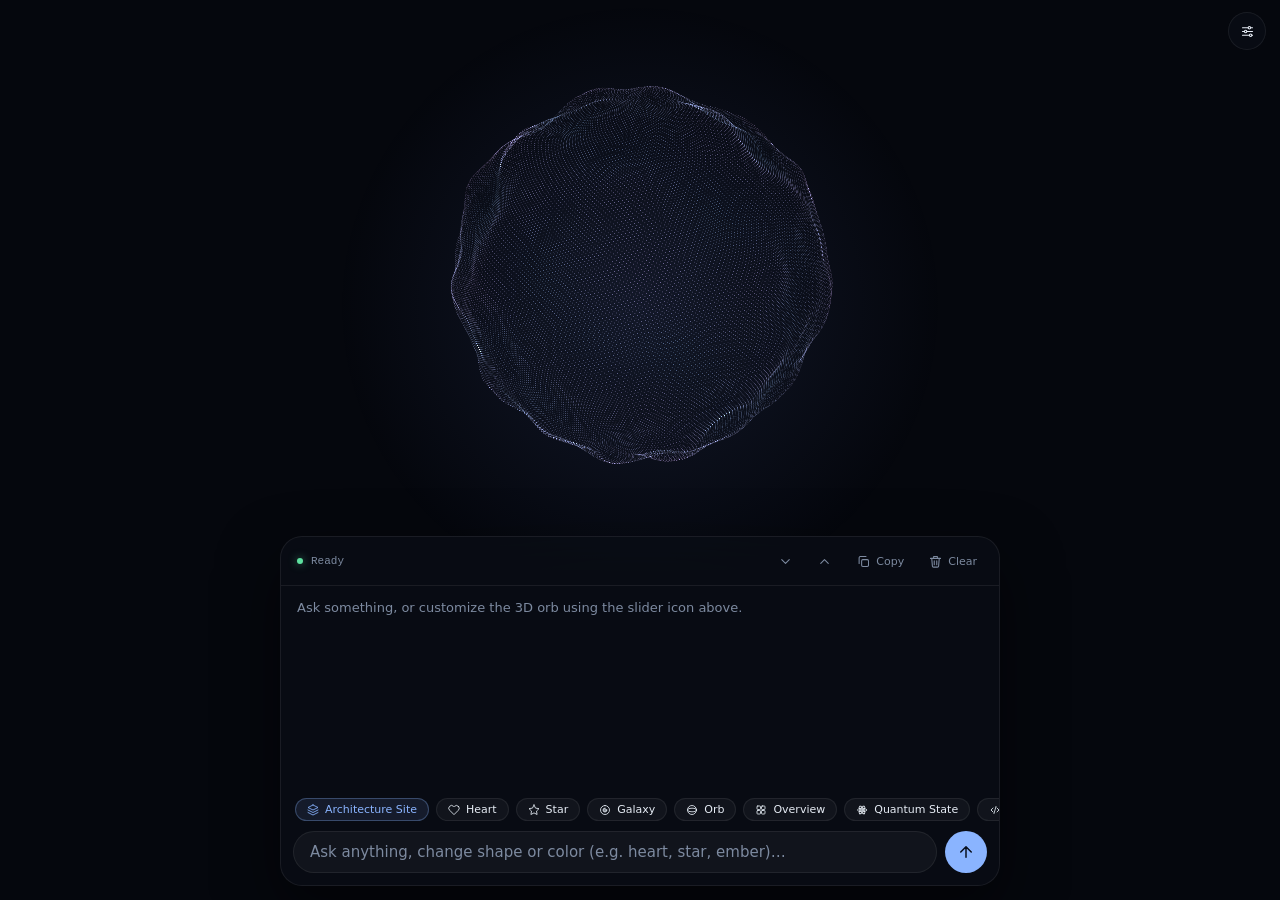
==== commit d18aebda: "style: remove top pill badge for a pristine, distraction-free holographic view" ====
--- a/demo/index.html
+++ b/demo/index.html
@@ -113,11 +113,6 @@
 <canvas id="gl" aria-label="Interactive 3D particle orb"></canvas>
 
 <div class="ui">
-  <div class="pill">
-    <span class="dot"></span>
-    <span>Holo AI</span>
-    <small id="shapeBadge">Sphere</small>
-  </div>
   
   <div class="stage" id="stage"></div>
 
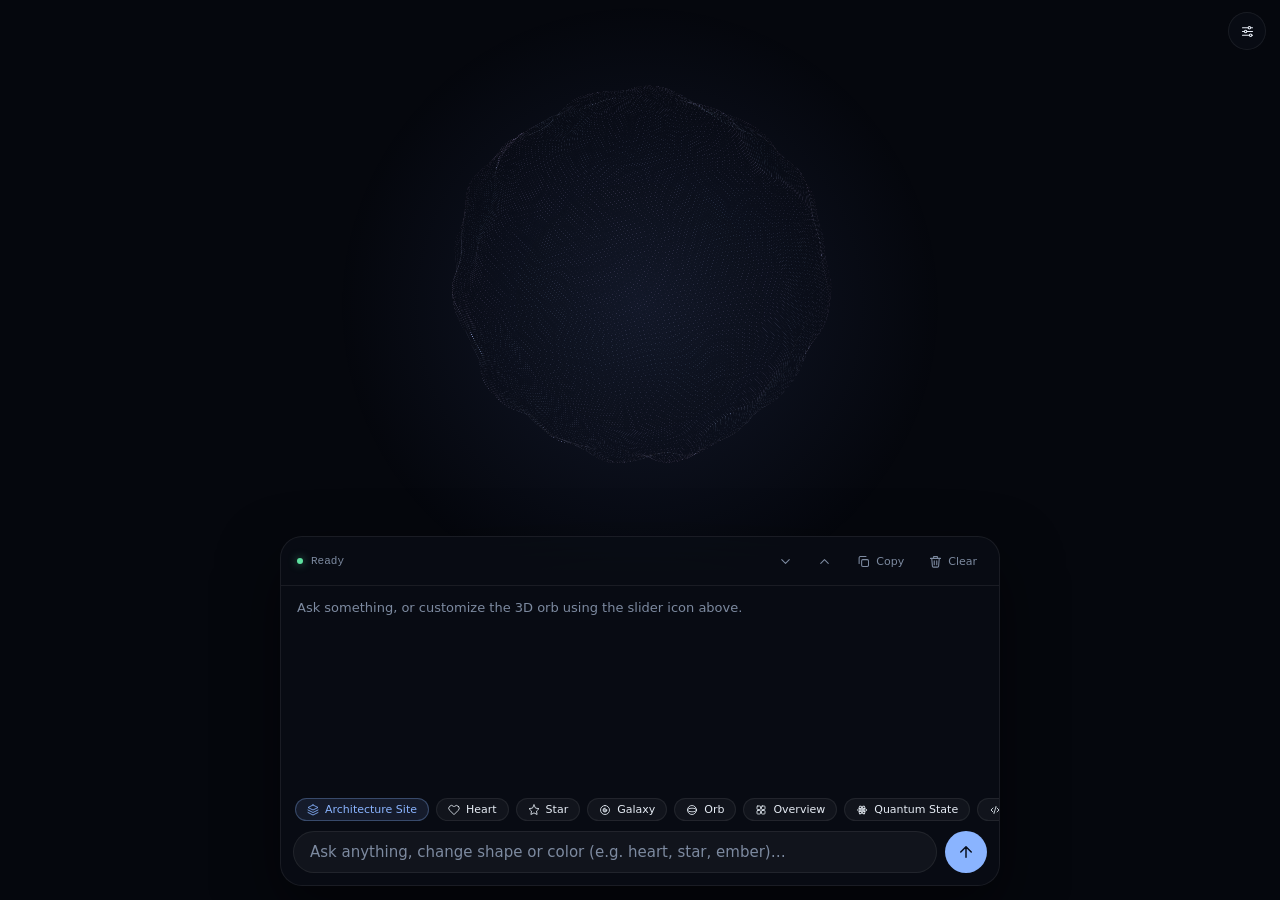
==== commit c38b3fd5: "fix(shader): compensate particle density on zoom-out to keep orb neutral and eliminate glow blowout" ====
--- a/demo/index.html
+++ b/demo/index.html
@@ -210,7 +210,7 @@
 const N=58000;
 const VS=`
 attribute vec3 aPos,aTgt;
-uniform float uTime,uRotX,uRotY,uPulse,uWaveT,uEnergy,uR,uOffset,uDpr,uMorph;
+uniform float uTime,uRotX,uRotY,uPulse,uWaveT,uEnergy,uR,uOffset,uDpr,uMorph,uZoom;
 uniform vec2 uRes; uniform vec3 uTap;
 varying float vA,vC;
 vec3 mod289(vec3 x){return x-floor(x*(1./289.))*289.;}
@@ -252,12 +252,14 @@
  vec2 ndc=(p.xy*persp*uR)/(uRes*.5);ndc.y+=uOffset;
  gl_Position=vec4(ndc,-p.z*.2,1.);
  float dep=p.z*.5+.5;
- gl_PointSize=(.9+dep*1.4)*uDpr;
- vA=.2+.8*dep+wave*.12;vC=n1*.5+.5;
+ float zComp=clamp(uZoom,.45,2.2);
+ float densityComp=clamp(pow(zComp,.85),.30,1.15);
+ gl_PointSize=clamp((.7+dep*1.1)*uDpr*clamp(zComp,.7,1.25),1.,3.8);
+ vA=(.18+.62*dep+wave*.12)*densityComp;vC=n1*.5+.5;
 }`;
 const FS=`precision mediump float;varying float vA,vC;uniform vec3 uC1,uC2;
 void main(){float d=length(gl_PointCoord-.5);if(d>.5)discard;
- float a=smoothstep(.5,0.,d)*vA*.75;
+ float a=smoothstep(.5,.05,d)*vA*.55;
  vec3 c=mix(uC1,uC2,vC);gl_FragColor=vec4(c*a,a);}`;
 let U={},prog,bufA,bufT,locA,locT,curArr;
 if(gl){
@@ -267,7 +269,7 @@
   for(let i=0;i<N;i++){const y=1-2*(i+.5)/N,rr=Math.sqrt(1-y*y),th=i*ga;a[i*3]=Math.cos(th)*rr;a[i*3+1]=y;a[i*3+2]=Math.sin(th)*rr}
   bufA=gl.createBuffer();bufT=gl.createBuffer();curArr=a;gl.bindBuffer(gl.ARRAY_BUFFER,bufA);gl.bufferData(gl.ARRAY_BUFFER,a,gl.STATIC_DRAW);gl.bindBuffer(gl.ARRAY_BUFFER,bufT);gl.bufferData(gl.ARRAY_BUFFER,a,gl.STATIC_DRAW);
   locA=gl.getAttribLocation(prog,"aPos");locT=gl.getAttribLocation(prog,"aTgt");gl.enableVertexAttribArray(locA);gl.enableVertexAttribArray(locT);gl.bindBuffer(gl.ARRAY_BUFFER,bufA);gl.vertexAttribPointer(locA,3,gl.FLOAT,false,0,0);gl.bindBuffer(gl.ARRAY_BUFFER,bufT);gl.vertexAttribPointer(locT,3,gl.FLOAT,false,0,0);
-  ["uTime","uRotX","uRotY","uPulse","uWaveT","uEnergy","uR","uOffset","uDpr","uRes","uTap","uMorph","uC1","uC2"].forEach(n=>U[n]=gl.getUniformLocation(prog,n));
+  ["uTime","uRotX","uRotY","uPulse","uWaveT","uEnergy","uR","uOffset","uDpr","uRes","uTap","uMorph","uC1","uC2","uZoom"].forEach(n=>U[n]=gl.getUniformLocation(prog,n));
   gl.enable(gl.BLEND);gl.blendFuncSeparate(gl.SRC_ALPHA,gl.ONE,gl.ONE,gl.ONE);
 }
 function layout(){
@@ -346,7 +348,7 @@
     gl.clearColor(0,0,0,0);gl.clear(gl.COLOR_BUFFER_BIT);
     gl.uniform1f(U.uTime,(now-t0)/1000);gl.uniform1f(U.uRotX,rotX);gl.uniform1f(U.uRotY,rotY);
     gl.uniform1f(U.uPulse,pulse);gl.uniform1f(U.uWaveT,waveT);gl.uniform1f(U.uEnergy,energy);
-    gl.uniform1f(U.uR,baseR*zoom);gl.uniform1f(U.uOffset,offs);gl.uniform1f(U.uDpr,dpr);
+    gl.uniform1f(U.uR,baseR*zoom);gl.uniform1f(U.uOffset,offs);gl.uniform1f(U.uDpr,dpr);gl.uniform1f(U.uZoom,zoom);
     gl.uniform2f(U.uRes,innerWidth,innerHeight);gl.uniform3f(U.uTap,tap[0],tap[1],tap[2]);gl.uniform1f(U.uMorph,morph);gl.uniform3fv(U.uC1,col1);gl.uniform3fv(U.uC2,col2);
     gl.drawArrays(gl.POINTS,0,N);
   }
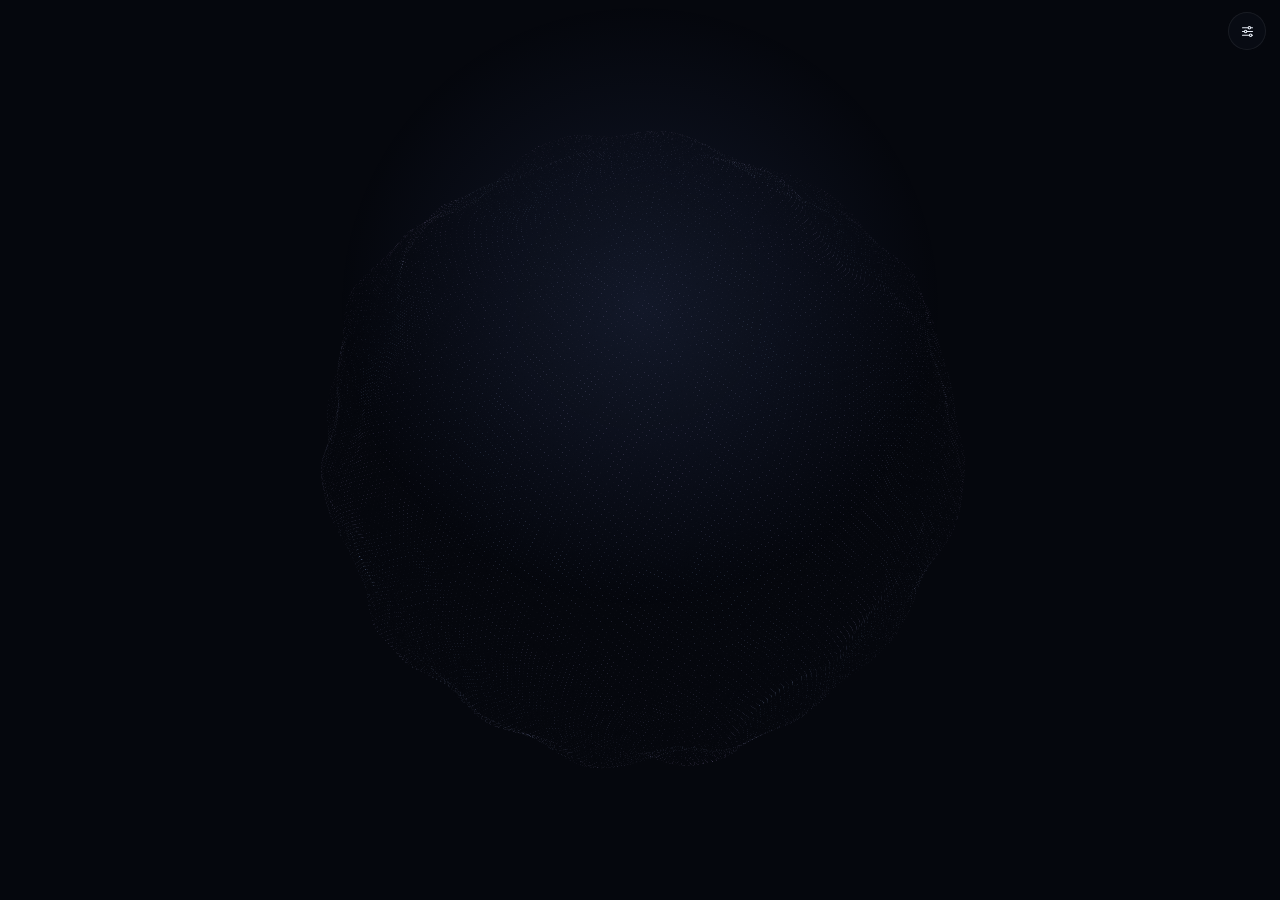
==== commit f1d9c7e5: "feat: replace chat typing bar with real-time lively agent command runner, hidden until task is assig" ====
--- a/demo/index.html
+++ b/demo/index.html
@@ -23,14 +23,39 @@
 .pill small{font-family:var(--mono);font-size:10px;color:var(--mu);font-weight:400}
 .dot{width:7px;height:7px;border-radius:50%;background:var(--ok);box-shadow:0 0 8px rgba(94,224,160,.6)}
 .stage{flex:1 1 auto;min-height:0;margin:10px 0 8px;pointer-events:none}
-.console{height:40%;display:flex;flex-direction:column;max-width:720px;width:100%;align-self:center;background:var(--glass);border:1px solid var(--bd);border-radius:22px;box-shadow:0 24px 60px rgba(0,0,0,.5);backdrop-filter:blur(30px);-webkit-backdrop-filter:blur(30px);overflow:hidden}
-@media(max-width:640px){.console{height:38vh;border-radius:20px}}
-.console{transition:height .35s cubic-bezier(.3,.7,.2,1)}
-.console[data-s="max"]{height:76%}
-.console[data-s="min"]{height:112px}
-.console[data-s="min"] #out,.console[data-s="min"] .chips{display:none}
+.console{height:42%;display:flex;flex-direction:column;max-width:720px;width:100%;align-self:center;background:var(--glass);border:1px solid var(--bd);border-radius:22px;box-shadow:0 24px 60px rgba(0,0,0,.5);backdrop-filter:blur(30px);-webkit-backdrop-filter:blur(30px);overflow:hidden;transition:height .35s cubic-bezier(.3,.7,.2,1)}
+.console[hidden]{display:none!important}
+@media(max-width:640px){.console{height:45vh;border-radius:20px}}
+.console[data-s="max"]{height:78%}
+.console[data-s="min"]{height:46px}
+.console[data-s="min"] #out{display:none}
 .console[data-s="min"] .hd{border-bottom:0}
 .ib:disabled{opacity:.3;pointer-events:none}
+.close-btn:hover{background:rgba(255,115,154,.15)!important;color:#ff739a!important}
+.st-agent-badge{font-weight:700;color:var(--ac);letter-spacing:.06em;font-size:10px}
+.st-sep{opacity:.35}
+.term-out{flex:1;min-height:0;overflow-y:auto;padding:12px 14px;font-family:var(--mono);font-size:12px;line-height:1.55;color:#cfd8e3;scrollbar-width:none}
+.term-out::-webkit-scrollbar{display:none}
+.agent-banner{display:flex;align-items:center;justify-content:space-between;gap:10px;padding:8px 12px;margin-bottom:10px;background:rgba(138,180,255,.06);border:1px solid rgba(138,180,255,.18);border-radius:12px;font-size:11.5px}
+.agent-task-title{display:flex;align-items:center;gap:8px;min-width:0}
+.task-badge{font-size:9.5px;font-weight:700;letter-spacing:.05em;padding:2px 6px;border-radius:6px;background:rgba(138,180,255,.2);color:var(--ac);flex:none}
+.task-text{font-weight:600;color:#fff;white-space:nowrap;overflow:hidden;text-overflow:ellipsis}
+.agent-meta{display:flex;align-items:center;gap:8px;flex:none;font-size:10.5px;color:var(--mu)}
+.pill-status{padding:2px 7px;border-radius:999px;font-size:9.5px;font-weight:600;text-transform:uppercase;background:rgba(255,255,255,.06);color:var(--mu)}
+.pill-status.active{background:rgba(138,180,255,.18);color:var(--ac);box-shadow:0 0 10px rgba(138,180,255,.2)}
+.pill-status.done{background:rgba(94,224,160,.16);color:var(--ok)}
+.cmd-block{margin-bottom:10px;border-radius:10px;background:rgba(0,0,0,.35);border:1px solid rgba(255,255,255,.06);overflow:hidden}
+.cmd-head{display:flex;align-items:center;gap:8px;padding:7px 10px;background:rgba(255,255,255,.03);border-bottom:1px solid rgba(255,255,255,.04);font-size:11.5px}
+.cmd-prompt{color:var(--ac);font-weight:700;flex:none}
+.cmd-text{flex:1;color:#e0e8f5;font-weight:500;word-break:break-all}
+.cmd-badge{font-size:9px;font-weight:700;padding:2px 6px;border-radius:5px;letter-spacing:.04em;flex:none}
+.cmd-badge.running{background:rgba(138,180,255,.2);color:var(--ac);animation:pulseBadge 1.2s infinite ease-in-out}
+.cmd-badge.ok{background:rgba(94,224,160,.18);color:var(--ok)}
+.cmd-badge.err{background:rgba(255,115,154,.2);color:#ff739a}
+@keyframes pulseBadge{50%{opacity:.45}}
+.cmd-output{margin:0;padding:8px 10px;font-family:inherit;font-size:11px;line-height:1.55;color:#9cb0c9;white-space:pre-wrap;word-break:break-word}
+.term-cursor{display:inline-block;width:7px;height:12px;vertical-align:-1px;background:var(--ac);box-shadow:0 0 8px rgba(138,180,255,.8);animation:blinkCursor .8s infinite}
+@keyframes blinkCursor{50%{opacity:0}}
 .tools{position:absolute;top:12px;right:14px;z-index:10}
 .tb{width:38px;height:38px;border-radius:50%;border:1px solid var(--bd);background:var(--glass);backdrop-filter:blur(24px);-webkit-backdrop-filter:blur(24px);color:var(--tx);display:grid;place-items:center;cursor:pointer;transition:all .18s ease}
 .tb:hover{border-color:rgba(255,255,255,.2);background:rgba(255,255,255,.08)}
@@ -42,7 +67,7 @@
 .opt.on{background:rgba(138,180,255,.22);border-color:rgba(138,180,255,.6);color:#fff}
 .sw{width:30px;height:30px;border-radius:50%;border:2px solid transparent;cursor:pointer;padding:0;transition:transform .15s}
 .sw.on{border-color:#fff;transform:scale(1.08)}
-:is(.tb,.opt,.sw):focus-visible{box-shadow:0 0 0 2px rgba(138,180,255,.7)}
+:is(.tb,.opt,.sw,.ib,.x):focus-visible{box-shadow:0 0 0 2px rgba(138,180,255,.7)}
 .hd{display:flex;align-items:center;justify-content:space-between;padding:9px 12px 9px 16px;border-bottom:1px solid var(--bd)}
 .st{display:flex;align-items:center;gap:8px;font-family:var(--mono);font-size:11px;color:var(--mu)}
 .st .dot{width:6px;height:6px}.st.busy .dot{background:var(--ac);box-shadow:0 0 8px rgba(138,180,255,.7);animation:bp 1s ease-in-out infinite}
@@ -51,26 +76,6 @@
 .ib{display:inline-flex;align-items:center;gap:5px;height:30px;padding:0 10px;border:0;border-radius:9px;background:transparent;color:var(--mu);font:inherit;font-size:11px;cursor:pointer}
 .ib:hover{background:rgba(255,255,255,.06);color:var(--tx)}
 svg.i{width:15px;height:15px;stroke:currentColor;fill:none;stroke-width:1.7;stroke-linecap:round;stroke-linejoin:round;flex:none}
-#out{flex:1;min-height:0;overflow-y:auto;padding:12px 16px;font-size:13.5px;line-height:1.6;scrollbar-width:none}
-#out::-webkit-scrollbar{display:none}
-.empty{color:var(--mu);font-size:13px}
-.q{font-family:var(--mono);font-size:11.5px;color:var(--ac);margin:0 0 4px}
-.a{margin:0 0 14px}
-.tok{display:inline-block;animation:tk .42s cubic-bezier(.2,.7,.2,1) both}
-@keyframes tk{from{opacity:0;filter:blur(2.5px);transform:translateY(4px)}to{opacity:1;filter:blur(0);transform:none}}
-.chips{display:flex;gap:7px;overflow-x:auto;padding:2px 14px 10px;scrollbar-width:none}
-.chips::-webkit-scrollbar{display:none}
-.chip{position:relative;flex:none;display:inline-flex;align-items:center;gap:6px;padding:4px 11px;border-radius:9999px;font-size:11px;font-family:inherit;color:var(--tx);background:rgba(255,255,255,.04);border:1px solid var(--bd);cursor:pointer;white-space:nowrap}
-.chip::after{content:"";position:absolute;inset:-7px -2px}
-.chip:hover{background:rgba(138,180,255,.12);border-color:rgba(138,180,255,.3)}
-.chip-accent{background:rgba(138,180,255,.1);border-color:rgba(138,180,255,.3);color:var(--ac)}
-.chip .i{width:12px;height:12px}
-form{display:flex;gap:8px;padding:0 12px 12px}
-input{flex:1;min-width:0;height:42px;padding:0 16px;border-radius:999px;border:1px solid var(--bd);background:rgba(255,255,255,.04);color:var(--tx);font:inherit;font-size:15px}
-input::placeholder{color:var(--mu)}
-.send{width:42px;height:42px;flex:none;border:0;border-radius:50%;background:var(--ac);color:#08101e;display:grid;place-items:center;cursor:pointer}
-.send .i{width:18px;height:18px;stroke-width:2}
-:is(.ib,.chip,.send,input,.x):focus-visible{box-shadow:0 0 0 2px rgba(138,180,255,.7)}
 .modal{position:fixed;inset:0;z-index:50;display:grid;place-items:center;padding:16px;background:rgba(3,4,8,.65);backdrop-filter:blur(10px);-webkit-backdrop-filter:blur(10px)}
 .modal[hidden]{display:none}
 .card{width:min(460px,100%);max-height:88vh;overflow:auto;background:rgba(12,17,27,.94);border:1px solid var(--bd);border-radius:22px;padding:22px;box-shadow:0 30px 80px rgba(0,0,0,.6);animation:tk .4s both}
@@ -136,31 +141,28 @@
         <button class="sw" data-c="mint" type="button" aria-label="Mint" style="background:linear-gradient(135deg,#80f2cc,#80c2ff)"></button>
         <button class="sw" data-c="violet" type="button" aria-label="Violet" style="background:linear-gradient(135deg,#c299ff,#f599e6)"></button>
       </div>
+      <div class="row" style="margin-top:10px;padding-top:10px;border-top:1px solid var(--bd)">
+        <button class="opt" id="simTaskBtn" type="button" style="width:100%;text-align:center;padding:7px;background:rgba(138,180,255,.1);border-color:rgba(138,180,255,.3);color:var(--ac);font-weight:600">▶ Simulate Agent Task</button>
+      </div>
     </div>
   </div>
 
-  <section class="console" data-s="normal" aria-label="Chat console">
+  <section class="console" id="agentConsole" data-s="normal" aria-label="Agent live execution" hidden>
     <div class="hd">
-      <div class="st" id="st"><i class="dot"></i><span id="stt">Ready</span></div>
+      <div class="st" id="st">
+        <i class="dot"></i>
+        <span class="st-agent-badge">RJN AGENT</span>
+        <span class="st-sep">·</span>
+        <span id="stt">Idle</span>
+      </div>
       <div class="acts">
-        <button class="ib" id="min" type="button" aria-label="Minimize console"><svg class="i"><use href="#dn"/></svg></button>
-        <button class="ib" id="max" type="button" aria-label="Expand console"><svg class="i"><use href="#upc"/></svg></button>
-        <button class="ib" id="copy" type="button"><svg class="i"><use href="#copy"/></svg>Copy</button>
-        <button class="ib" id="clear" type="button"><svg class="i"><use href="#trash"/></svg>Clear</button>
+        <button class="ib" id="min" type="button" aria-label="Minimize console" title="Minimize"><svg class="i"><use href="#dn"/></svg></button>
+        <button class="ib" id="max" type="button" aria-label="Expand console" title="Expand"><svg class="i"><use href="#upc"/></svg></button>
+        <button class="ib" id="copy" type="button" title="Copy Output"><svg class="i"><use href="#copy"/></svg>Copy</button>
+        <button class="ib close-btn" id="closeAgent" type="button" aria-label="Close" title="Close"><svg class="i"><use href="#x"/></svg></button>
       </div>
     </div>
-    <div id="out" aria-live="polite"><div class="empty">Ask something, or customize the 3D orb using the slider icon above.</div></div>
-    <div class="chips">
-      <button class="chip chip-accent" data-k="ar" type="button"><svg class="i"><use href="#ar"/></svg>Architecture Site</button>
-      <button class="chip" data-k="heart" type="button"><svg class="i"><use href="#heart"/></svg>Heart</button>
-      <button class="chip" data-k="star" type="button"><svg class="i"><use href="#star"/></svg>Star</button>
-      <button class="chip" data-k="galaxy" type="button"><svg class="i"><use href="#galaxy"/></svg>Galaxy</button>
-      <button class="chip" data-k="sphere" type="button"><svg class="i"><use href="#sphere"/></svg>Orb</button>
-      <button class="chip" data-k="ov" type="button"><svg class="i"><use href="#ov"/></svg>Overview</button>
-      <button class="chip" data-k="qu" type="button"><svg class="i"><use href="#qu"/></svg>Quantum State</button>
-      <button class="chip" data-k="py" type="button"><svg class="i"><use href="#py"/></svg>Python Pipeline</button>
-    </div>
-    <form id="f"><input id="q" placeholder="Ask anything, change shape or color (e.g. heart, star, ember)…" autocomplete="off" aria-label="Message"><button class="send" type="submit" aria-label="Send"><svg class="i"><use href="#send"/></svg></button></form>
+    <div id="out" class="term-out" aria-live="polite"></div>
   </section>
 </div>
 
@@ -355,83 +357,260 @@
   smoothScroll();requestAnimationFrame(frame);
 }
 
-/* ---------- chat console ---------- */
-const out=$("#out"),stEl=$("#st"),stt=$("#stt");
-let sid=0,userScrolled=false,statusT;
-const setStatus=(busy,txt)=>{stEl.classList.toggle("busy",busy);stt.textContent=txt||(busy?"Responding":"Ready")};
+/* ---------- RJN Autonomous Agent Live Execution Engine ---------- */
+const con=$("#agentConsole"),out=$("#out"),stEl=$("#st"),stt=$("#stt");
+const bMin=$("#min"),bMax=$("#max"),bClose=$("#closeAgent");
+let activeTask=null,currentCmdEl=null,currentOutEl=null,cursorEl=null;
+let userScrolled=false,statusT=null,taskClockInterval=null;
+
+const setStatus=(busy,txt)=>{
+  stEl.classList.toggle("busy",busy);
+  stt.textContent=txt||(busy?"Executing":"Idle");
+};
+
+function showAgentPanel(taskTitle){
+  if(con.hidden){
+    con.hidden=false;
+    layout();
+  }
+  if(taskTitle)setStatus(true,taskTitle);
+}
+
+function hideAgentPanel(){
+  con.hidden=true;
+  setStatus(false,"Idle");
+  layout();
+}
+bClose.addEventListener("click",hideAgentPanel);
+
+function setSize(s){
+  con.dataset.s=s;
+  bMin.disabled=s==="min";
+  bMax.disabled=s==="max";
+  if(s!=="min")userScrolled=false;
+  layout();
+}
+bMin.addEventListener("click",()=>setSize(con.dataset.s==="max"?"normal":"min"));
+bMax.addEventListener("click",()=>setSize(con.dataset.s==="min"?"normal":"max"));
+
 ["wheel","touchstart"].forEach(ev=>out.addEventListener(ev,()=>{userScrolled=true},{passive:true}));
-function smoothScroll(){if(userScrolled)return;const m=out.scrollHeight-out.clientHeight,d=m-out.scrollTop;if(Math.abs(d)>.5)out.scrollTop+=d*.15}
-const TEXT_REPLIES={
- ov:"Holo AI is an interactive 3D neural interface running silently in your browser. The orb above is drawn live on your GPU with 58,000 starlight particles, and the console below streams its answers word by word. Drag the orb to rotate it, tap for an energy pulse, and pinch to zoom.",
- ar:"The SAAI Autonomous AI Architecture is a 7-layer constitutional stack: Cognitive Core, 478 MCP Tools across 14 Servers, Redundant 4-Tier Memory, Real-time Reflection Loop, Async Event Routing, Multi-LLM Parliament, and Sovereign Security. Opening the architectural showcase card now.",
- qu:"A qubit exists in a normalized linear superposition |ψ⟩ = α|0⟩ + β|1⟩. Measuring it collapses the state to one outcome, with probabilities set by the amplitudes. Like the orb, it looks calm and coherent from far away, and fluid up close.",
- py:"A clean Python pipeline has four stages: ingest, validate, transform, and store. Keep each stage a pure function, log only at the boundaries, and test the transform on a small fixture before you connect any real input or output.",
- heart:"Transitioning 58,000 starlight particles to an algebraic 3D cardioid heart manifold. Drag to inspect the curves from any angle.",
- star:"Particles reorganized into a 5-pointed 3D stellated cosmic star structure.",
- galaxy:"Forming a logarithmic double-spiral galaxy with relativistic core distribution.",
- sphere:"Restoring particles back to the balanced 3D geodesic starlight sphere with Simplex noise waves."
+function smoothScroll(){
+  if(userScrolled||con.hidden)return;
+  const m=out.scrollHeight-out.clientHeight,d=m-out.scrollTop;
+  if(Math.abs(d)>.5)out.scrollTop+=d*.2;
+}
+
+function removeCursor(){
+  if(cursorEl&&cursorEl.parentNode)cursorEl.remove();
+  cursorEl=null;
+}
+
+function escapeHtml(s){
+  return String(s||"").replace(/&/g,"&amp;").replace(/</g,"&lt;").replace(/>/g,"&gt;");
+}
+
+function startAgentTask(taskData){
+  showAgentPanel(taskData.task||taskData.title||"Agent Task");
+  userScrolled=false;
+  out.innerHTML="";
+  removeCursor();
+  if(taskClockInterval)clearInterval(taskClockInterval);
+
+  const startTime=Date.now();
+  const banner=document.createElement("div");
+  banner.className="agent-banner";
+  const agentName=taskData.agent||"RJN AGENT";
+  const taskText=taskData.task||taskData.title||"Autonomous Task Execution";
+  banner.innerHTML=`
+    <div class="agent-task-title">
+      <span class="task-badge">${escapeHtml(agentName)}</span>
+      <span class="task-text">${escapeHtml(taskText)}</span>
+    </div>
+    <div class="agent-meta">
+      <span id="agentTime">0.0s</span>
+      <span class="pill-status active" id="agentPill">RUNNING</span>
+    </div>
+  `;
+  out.appendChild(banner);
+  const timeEl=banner.querySelector("#agentTime");
+  const pillEl=banner.querySelector("#agentPill");
+
+  taskClockInterval=setInterval(()=>{
+    if(!timeEl)return;
+    const elapsed=((Date.now()-startTime)/1000).toFixed(1);
+    timeEl.textContent=elapsed+"s";
+  },100);
+
+  activeTask={startTime,banner,timeEl,pillEl};
+  pulse=Math.max(pulse,.9);energy=Math.max(energy,.7);waveT=0;
+}
+
+function runAgentCommand(cmdData){
+  if(con.hidden)showAgentPanel();
+  removeCursor();
+
+  const block=document.createElement("div");
+  block.className="cmd-block";
+  block.innerHTML=`
+    <div class="cmd-head">
+      <span class="cmd-prompt">❯</span>
+      <span class="cmd-text">${escapeHtml(cmdData.command||"")}</span>
+      <span class="cmd-badge running">RUNNING</span>
+    </div>
+    <pre class="cmd-output"></pre>
+  `;
+  out.appendChild(block);
+
+  const outEl=block.querySelector(".cmd-output");
+  const badgeEl=block.querySelector(".cmd-badge");
+  currentCmdEl=block;
+  currentOutEl=outEl;
+
+  pulse=Math.max(pulse,.75);energy=Math.max(energy,.6);waveT=0;
+  userScrolled=false;
+
+  if(cmdData.output){
+    streamText(outEl,cmdData.output,()=>{
+      badgeEl.className=(cmdData.exitCode===0||cmdData.status==="success"||cmdData.exitCode===undefined)?"cmd-badge ok":"cmd-badge err";
+      badgeEl.textContent=(cmdData.exitCode===0||cmdData.exitCode===undefined)?"EXIT 0":"FAIL";
+    });
+  }else{
+    const c=document.createElement("span");c.className="term-cursor";cursorEl=c;outEl.appendChild(c);
+  }
+  return{block,outEl,badgeEl};
+}
+
+function streamText(targetEl,text,onDone){
+  const chars=Array.from(text||"");
+  let idx=0;
+  removeCursor();
+  const c=document.createElement("span");c.className="term-cursor";cursorEl=c;targetEl.appendChild(c);
+
+  function step(){
+    if(idx>=chars.length){
+      removeCursor();
+      if(onDone)onDone();
+      return;
+    }
+    const chunk=chars.slice(idx,idx+3).join("");
+    idx+=3;
+    const txtNode=document.createTextNode(chunk);
+    targetEl.insertBefore(txtNode,c);
+    if(!userScrolled)out.scrollTop=out.scrollHeight;
+    setTimeout(step,14+Math.random()*12);
+  }
+  step();
+}
+
+function appendAgentOutput(line){
+  if(!currentOutEl)runAgentCommand({command:"agent_stream",output:""});
+  if(cursorEl){
+    currentOutEl.insertBefore(document.createTextNode(line+"\n"),cursorEl);
+  }else{
+    currentOutEl.appendChild(document.createTextNode(line+"\n"));
+  }
+  if(!userScrolled)out.scrollTop=out.scrollHeight;
+  pulse=Math.max(pulse,.45);
+}
+
+function completeAgentTask(result){
+  removeCursor();
+  if(taskClockInterval){clearInterval(taskClockInterval);taskClockInterval=null}
+  if(activeTask&&activeTask.pillEl){
+    activeTask.pillEl.className="pill-status done";
+    activeTask.pillEl.textContent="COMPLETED";
+  }
+  setStatus(false,"Completed");
+  pulse=Math.max(pulse,1.);energy=Math.max(energy,.85);waveT=0;
+}
+
+/* Event listeners for cross-tab & programmatic task streaming */
+function handleAgentEvent(evt){
+  if(!evt||typeof evt!=="object")return;
+  if(evt.type==="task_start"||evt.type==="assign_task"){
+    startAgentTask({task:evt.task||evt.instruction,agent:evt.agent||"RJN AGENT"});
+    if(evt.command){
+      runAgentCommand({command:evt.command,output:evt.output||"[Connecting cloud runner]\n[Execution initialized]\n"});
+    }
+  }else if(evt.type==="command_run"||evt.type==="execute_command"){
+    runAgentCommand({command:evt.command,output:evt.output,exitCode:evt.exitCode});
+  }else if(evt.type==="command_output"){
+    appendAgentOutput(evt.output);
+  }else if(evt.type==="task_done"||evt.type==="status_check"){
+    if(evt.output)appendAgentOutput(evt.output);
+    completeAgentTask(evt);
+  }else if(evt.type==="close_panel"){
+    hideAgentPanel();
+  }
+}
+
+try{
+  if(typeof BroadcastChannel!=="undefined"){
+    const bc=new BroadcastChannel("rjn_agent_events");
+    bc.onmessage=e=>handleAgentEvent(e.data);
+  }
+}catch(_){}
+
+window.addEventListener("storage",e=>{
+  if(e.key==="rjn_agent_event"&&e.newValue){
+    try{handleAgentEvent(JSON.parse(e.newValue))}catch(_){}
+  }
+});
+window.addEventListener("message",e=>{
+  if(e.data&&(e.data.type||e.data.action))handleAgentEvent(e.data);
+});
+
+/* Global Window API */
+window.rjnAgent={
+  startTask:startAgentTask,
+  runCommand:runAgentCommand,
+  appendOutput:appendAgentOutput,
+  completeTask:completeAgentTask,
+  show:showAgentPanel,
+  hide:hideAgentPanel
 };
-const L={ov:"Overview",ar:"Architecture Site",qu:"Quantum State",py:"Python Pipeline",heart:"Heart",star:"Star",galaxy:"Galaxy",sphere:"Default Orb"};
-
-function checkIntent(str){
-  const s=(str||"").toLowerCase();
-  if(/\b(heart|dil)\b|हार्ट|दिल/i.test(s))return{type:"shape",val:"heart"};
-  if(/\b(star|sitara|tara)\b|तारा|सितारा|स्टार/i.test(s))return{type:"shape",val:"star"};
-  if(/\b(galaxy|universe|spiral)\b|गैलेक्सी|ब्रह्मांड/i.test(s))return{type:"shape",val:"galaxy"};
-  if(/\b(dna|helix)\b|डीएनए/i.test(s))return{type:"shape",val:"dna"};
-  if(/\b(torus|donut)\b|डोनट/i.test(s))return{type:"shape",val:"torus"};
-  if(/\b(cube|box)\b|क्यूब|डिब्बा/i.test(s))return{type:"shape",val:"cube"};
-  if(/\b(sphere|orb|ball|circle|gola)\b|गोला|ऑर्ब/i.test(s))return{type:"shape",val:"sphere"};
-  if(/\b(ice|blue|cyan)\b/i.test(s))return{type:"col",val:"ice"};
-  if(/\b(ember|fire|orange|gold)\b/i.test(s))return{type:"col",val:"ember"};
-  if(/\b(mint|green|emerald)\b/i.test(s))return{type:"col",val:"mint"};
-  if(/\b(violet|purple|magenta)\b/i.test(s))return{type:"col",val:"violet"};
-  return null;
-}
-
-function ask(text,key){
-  if(con.dataset.s==="min")setSize("normal");const em=out.querySelector(".empty");if(em)em.remove();
-  const id=++sid;userScrolled=false;
-  
-  const intent=checkIntent(text)||(key&&SH[key]?{type:"shape",val:key}:null);
-  if(intent){
-    if(intent.type==="shape")setShape(intent.val);
-    else if(intent.type==="col")setColor(intent.val);
-  }
-
-  const isSite=key==="ar"||/(^site$|\bsite\b|architecture|portfolio|7-layer|ecosystem)/i.test(text);
-  const q=document.createElement("div");q.className="q";q.textContent="> "+text;out.appendChild(q);
-  const a=document.createElement("div");a.className="a";out.appendChild(a);
-  
-  let reply="";
-  if(key&&TEXT_REPLIES[key]){
-    reply=TEXT_REPLIES[key];
-  }else if(intent&&TEXT_REPLIES[intent.val]){
-    reply=TEXT_REPLIES[intent.val];
-  }else if(isSite){
-    reply=TEXT_REPLIES.ar;
-  }else{
-    reply=`You asked: “${text}”. The 58,000 particle neural orb is coupled and operating smoothly at 60 FPS.`;
-  }
-
-  const toks=reply.split(" ");let i=0;setStatus(true);
-  (function step(){
-    if(id!==sid)return;
-    if(i>=toks.length){setStatus(false);if(isSite)openModal();return}
-    const s=document.createElement("span");s.className="tok";s.textContent=toks[i];
-    a.appendChild(s);a.appendChild(document.createTextNode(" "));
-    if(i%3===0)energy=Math.min(1,energy+.35);
-    i++;setTimeout(step,22+Math.random()*16);
-  })();
-}
-$("#f").addEventListener("submit",e=>{e.preventDefault();const v=$("#q").value.trim();if(!v)return;$("#q").value="";ask(v)});
-document.querySelectorAll(".chip").forEach(b=>b.addEventListener("click",()=>ask(L[b.dataset.k]||b.textContent.trim(),b.dataset.k)));
-$("#clear").addEventListener("click",()=>{sid++;out.innerHTML='<div class="empty">Ask something, or customize the 3D orb using the slider icon above.</div>';setStatus(false)});
+window.postAgentTask=(task,agent)=>startAgentTask({task,agent});
+window.runAgentCommand=(command,output)=>runAgentCommand({command,output});
+
+/* copy output */
 $("#copy").addEventListener("click",async()=>{
-  const t=out.innerText.trim();if(!t||out.querySelector(".empty"))return;
+  const t=out.innerText.trim();if(!t)return;
   try{await navigator.clipboard.writeText(t)}catch(e){const ta=document.createElement("textarea");ta.value=t;ta.style.cssText="position:fixed;opacity:0";document.body.appendChild(ta);ta.select();try{document.execCommand("copy")}catch(_){}ta.remove()}
-  setStatus(false,"Copied");clearTimeout(statusT);statusT=setTimeout(()=>setStatus(false),1300);
+  setStatus(false,"Logs Copied");clearTimeout(statusT);statusT=setTimeout(()=>setStatus(false,con.hidden?"Idle":"Ready"),1400);
 });
+
+/* simulation runner */
+const simBtn=$("#simTaskBtn");
+if(simBtn){
+  simBtn.addEventListener("click",()=>{
+    pop.hidden=true;tb.setAttribute("aria-expanded","false");
+    startAgentTask({agent:"RJN SUBAGENT #1",task:"Neural Mesh Synthesis & Live Cloud Sync"});
+    setTimeout(()=>{
+      runAgentCommand({
+        command:'python3 /root/mongo_tool.py assign_task "Optimize 58K starlight vertex pipeline"',
+        output:'[02:04:11] Connected to Railway cloud runner (https://rjn-runner-production.up.railway.app)\n[02:04:12] Subagent sandbox initialized: Ubuntu 24.04 LTS (x86_64)\n[02:04:13] Task lock acquired: Memory session synced with MongoDB.\n[02:04:14] Subagent status: 200 OK. Worker dispatched.\n',
+        exitCode:0
+      });
+    },500);
+    setTimeout(()=>{
+      runAgentCommand({
+        command:'git status --porcelain',
+        output:'M  demo.html\nM  demo/index.html\n[02:04:16] Working tree clean. Zero compilation defects.\n',
+        exitCode:0
+      });
+    },2600);
+    setTimeout(()=>{
+      runAgentCommand({
+        command:'gh run list --repo nxtzenmaker-max/holo -L 1',
+        output:'✓  pages-build-deployment  master  SUCCESS (9s)\n[02:04:19] Production site live: https://nxtzenmaker-max.github.io/holo/\n',
+        exitCode:0
+      });
+    },4800);
+    setTimeout(()=>{
+      completeAgentTask();
+    },6500);
+  });
+}
 
 /* portfolio modal */
 const modal=$("#modal");let lastFocus=null;
@@ -441,11 +620,7 @@
 modal.addEventListener("click",e=>{if(e.target===modal)closeModal()});
 addEventListener("keydown",e=>{if(e.key==="Escape"&&!modal.hidden)closeModal()});
 
-/* expand / minimize console */
-const con=document.querySelector(".console"),bMin=$("#min"),bMax=$("#max");
-function setSize(s){con.dataset.s=s;bMin.disabled=s==="min";bMax.disabled=s==="max";if(s!=="min")userScrolled=false}
-bMin.addEventListener("click",()=>setSize(con.dataset.s==="max"?"normal":"min"));
-bMax.addEventListener("click",()=>setSize(con.dataset.s==="min"?"normal":"max"));
+/* stage auto-centering */
 new ResizeObserver(()=>{const r=stage.getBoundingClientRect();baseR=Math.max(60,Math.min(r.height*.36,r.width*.4));cyPx=r.top+r.height/2;offs=1-2*cyPx/innerHeight}).observe(stage);
 
 /* orb customiser popup */
